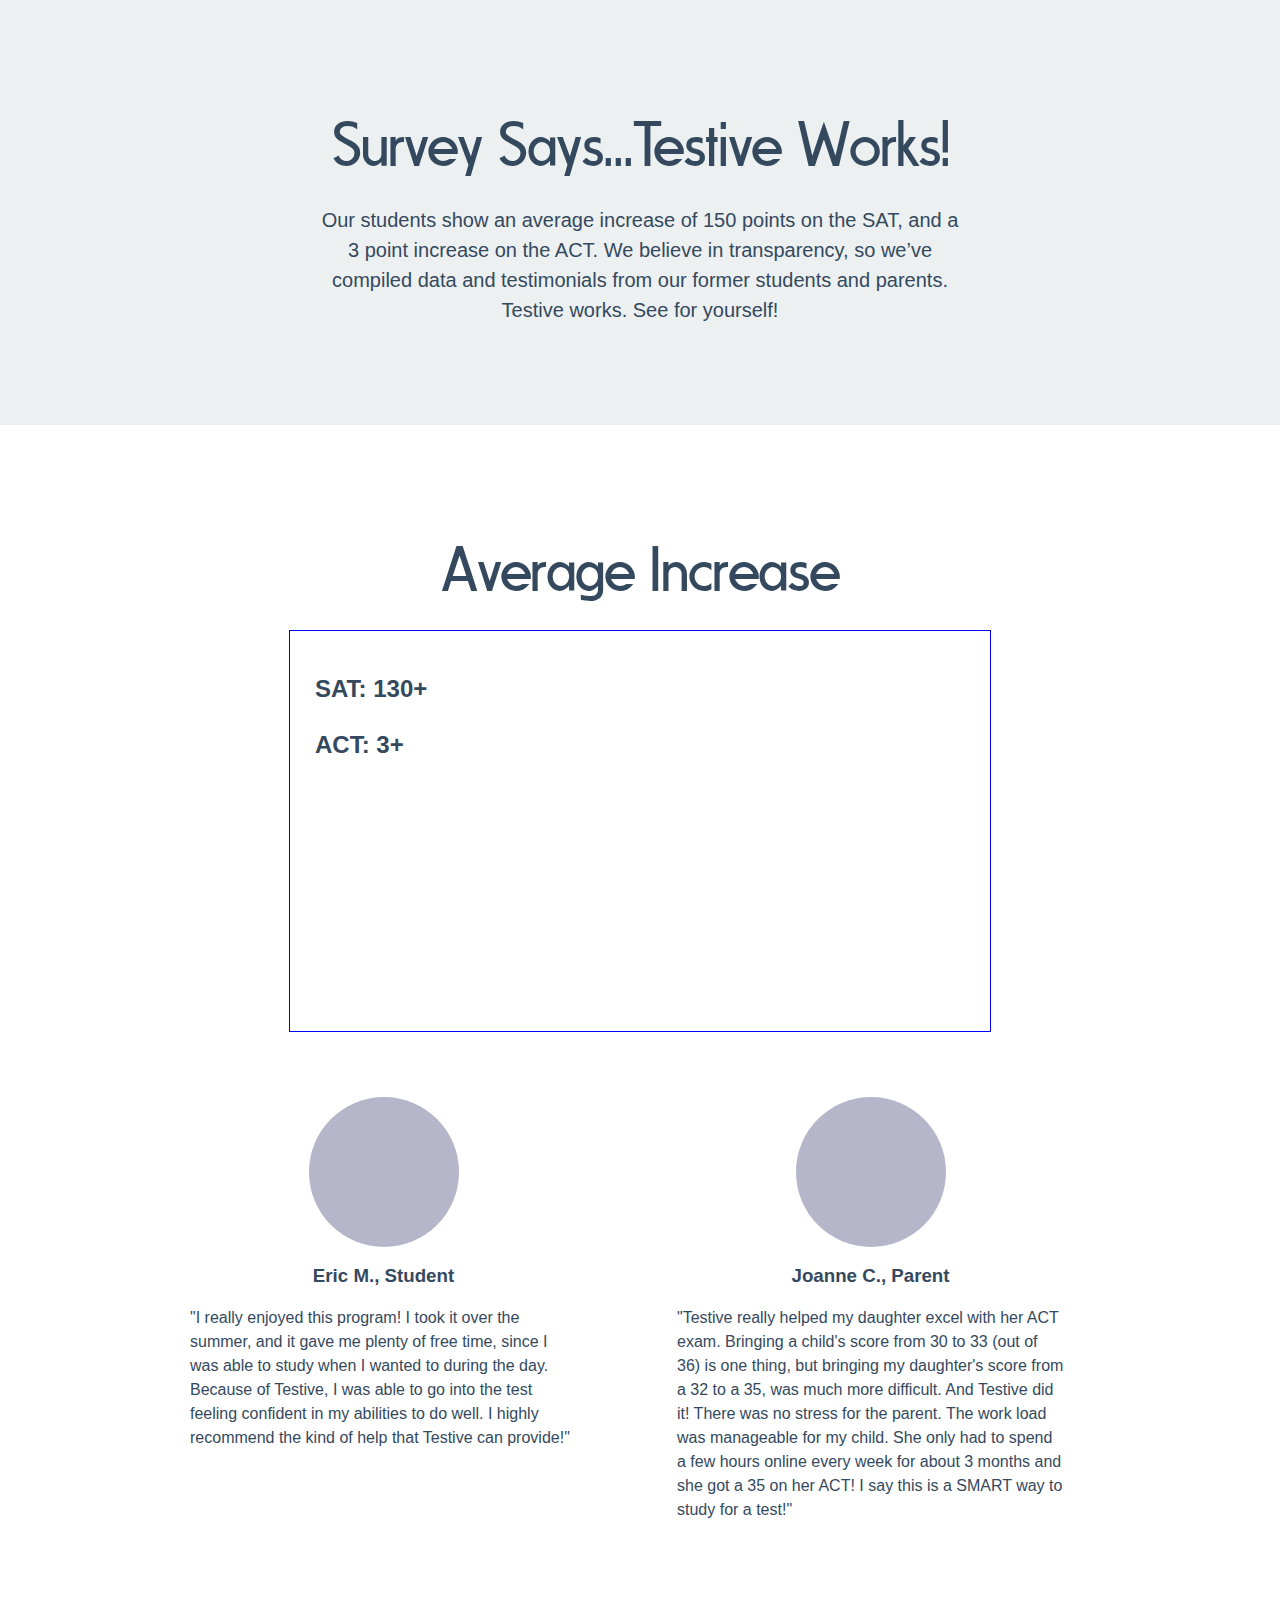
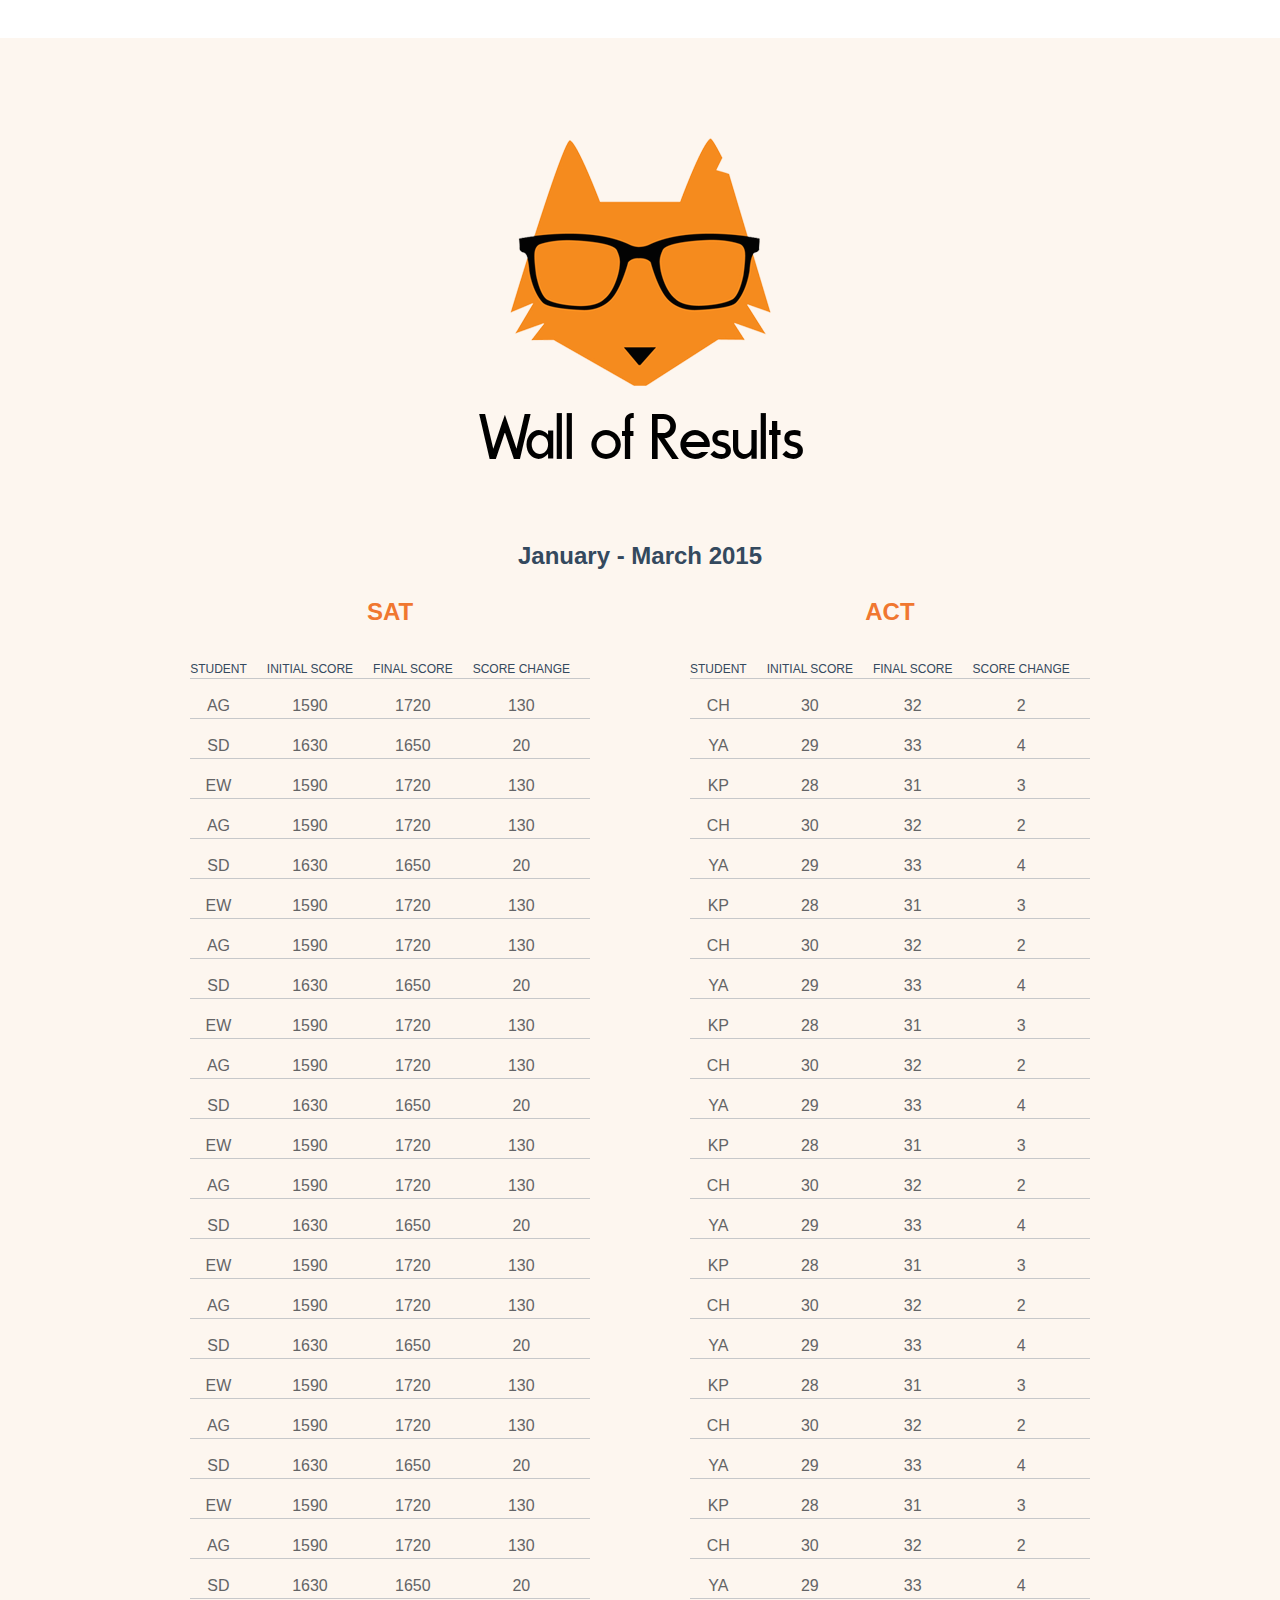
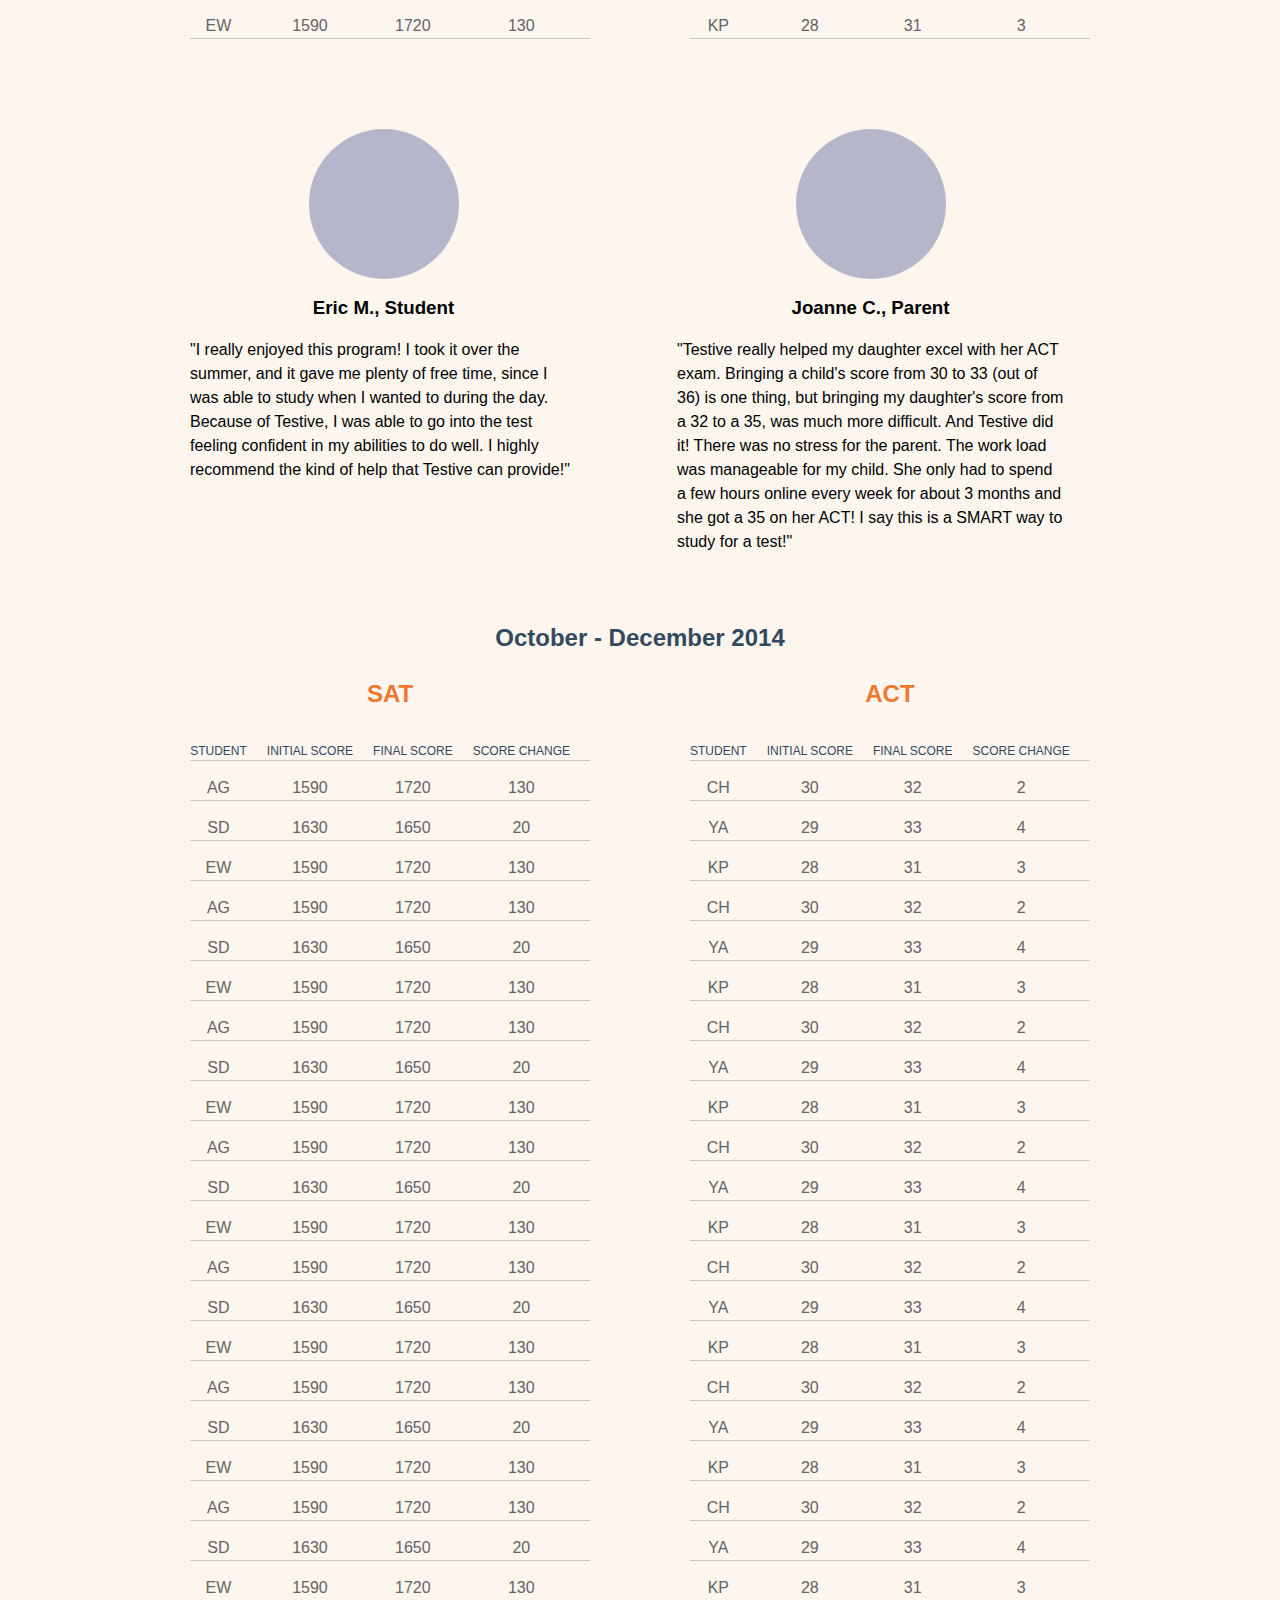
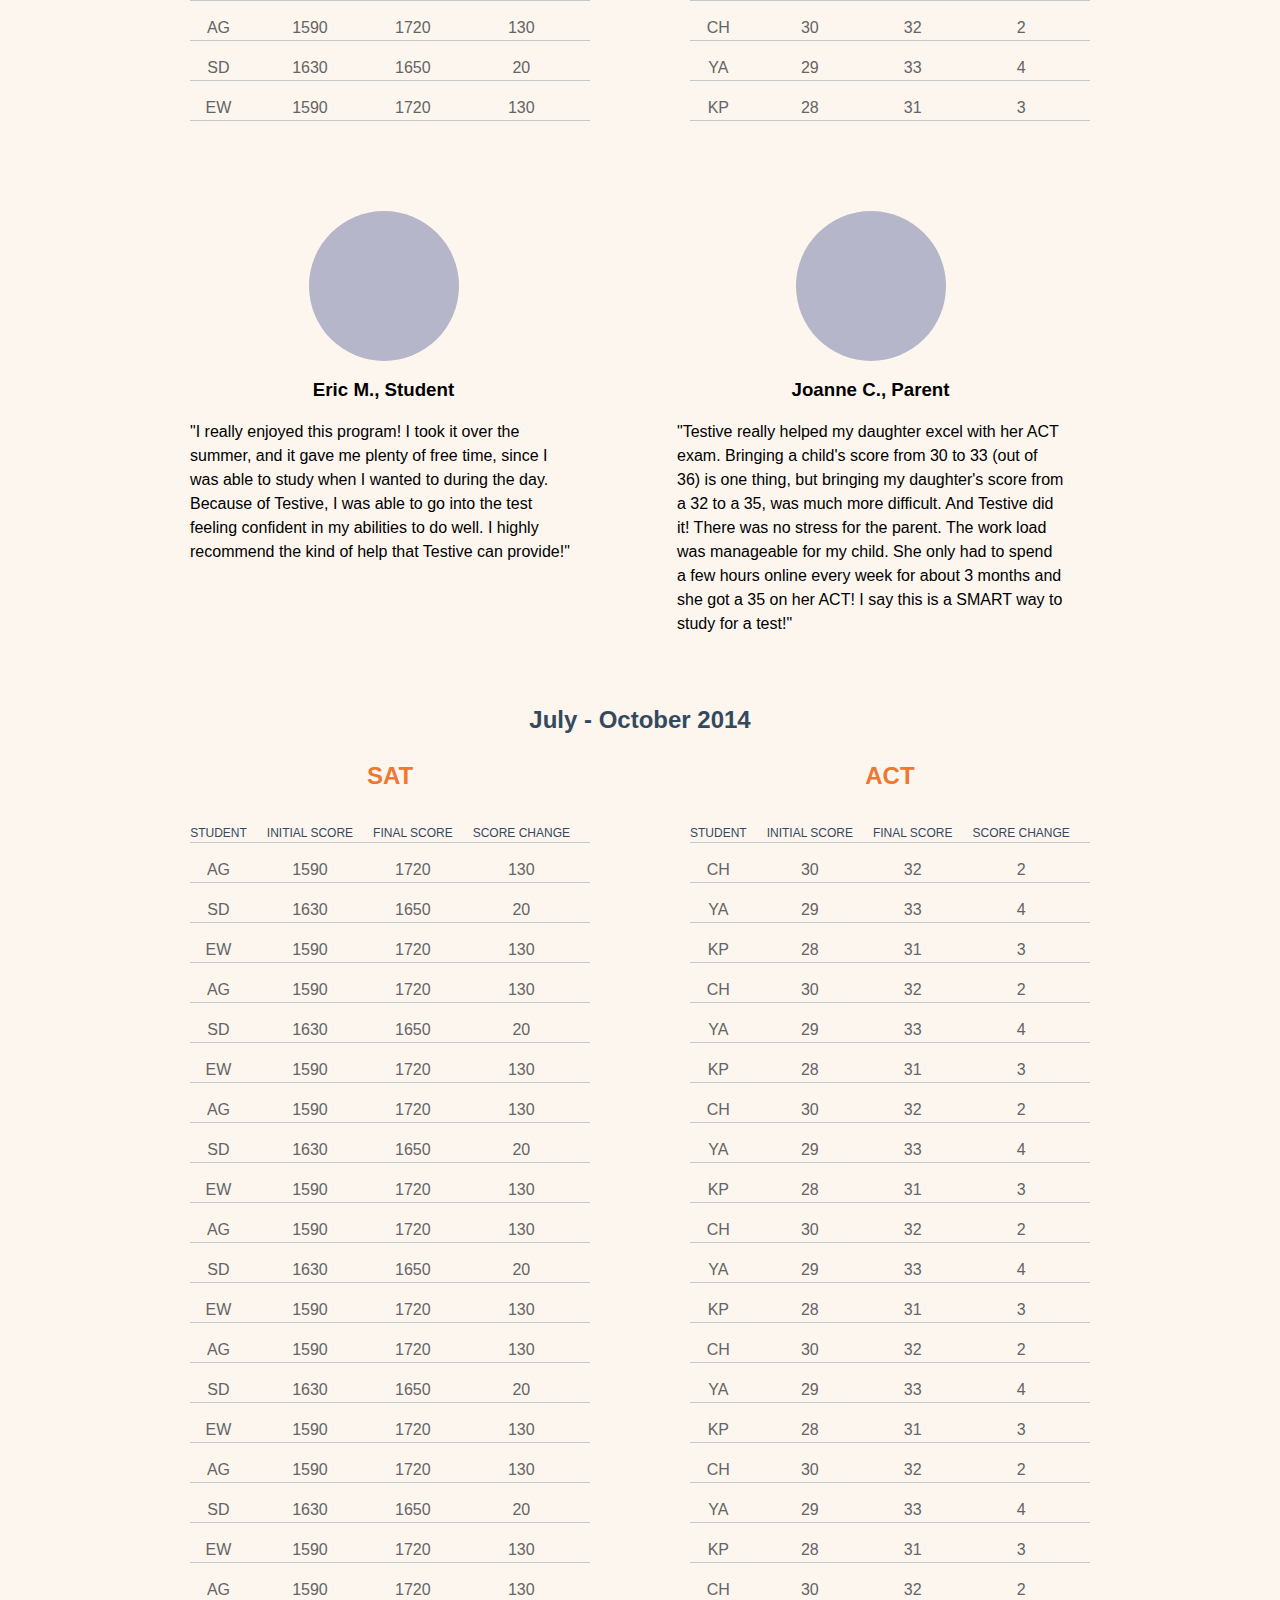
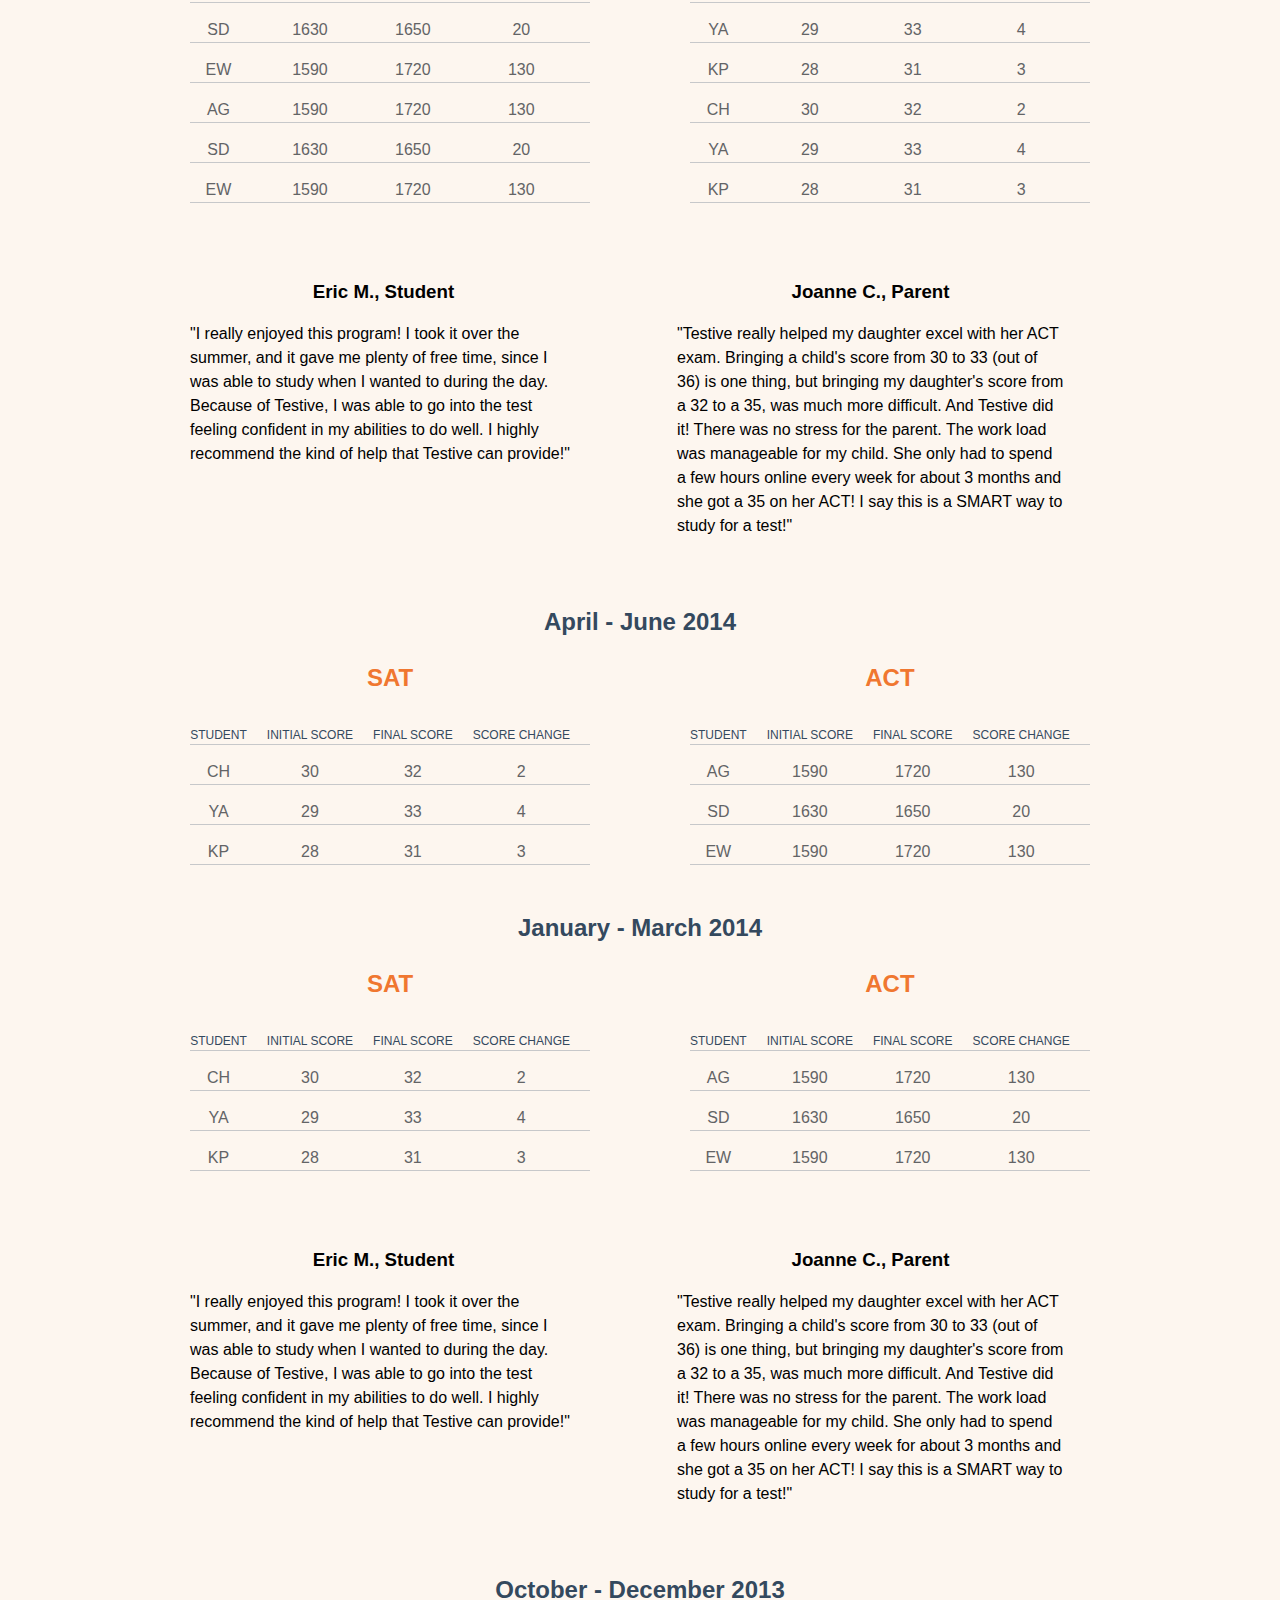
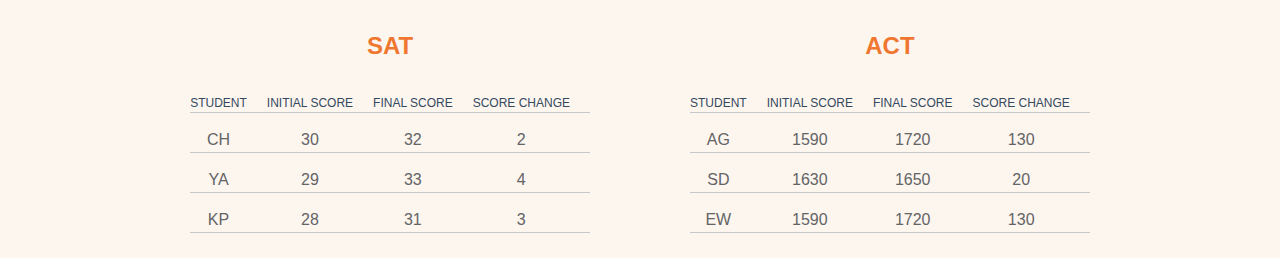
==== index.html @ 34b80b77 "Added styles to results and tables" ====
<!DOCTYPE html>

<html>

    <head>
        <link href="css/normalize.css" rel="stylesheet" />
        <link href="css/fonts.css" rel="stylesheet" />
        <link href="css/styles.css" rel="stylesheet" />
    </head>

    <body>

        <div class="intro-section">
            <h1>Survey Says...Testive Works!</h1>
            <p class="mission-statement">
                Our students show an average increase of 150 points on the SAT, and a 3 point increase on the ACT. We believe in transparency, so we&rsquo;ve compiled data and testimonials from our former students and parents. Testive works. See for yourself!
            </p>
        </div>  

        <div class="average_increase-section">
            <h1>Average Increase</h1>
            <div class="graph">
                <h2 class="graph-text">SAT: 130+</h2>
                <h2 class="graph-text">ACT: 3+</h2>
            </div>    

            <div class="testimonials-section">
                <div class="testimonial">
                    <div class="circle"></div>
                    <h3>Eric M., Student</h3>
                    <p>
                        "I really enjoyed this program! I took it over the summer, and it gave me plenty of free time, since I was able to study when I wanted to during the day. Because of Testive, I was able to go into the test feeling confident in my abilities to do well. I highly recommend the kind of help that Testive can provide!"
                    </p>
                </div>
                <div class="testimonial">
                    <div class="circle"></div>
                    <h3>Joanne C., Parent</h3>
                    <p>
                        "Testive really helped my daughter excel with her ACT exam. Bringing a child's score from 30 to 33 (out of 36) is one thing, but bringing my daughter's score from a 32 to a 35, was much more difficult. And Testive did it! There was no stress for the parent. The work load was manageable for my child. She only had to spend a few hours online every week for about 3 months and she got a 35 on her ACT! I say this is a SMART way to study for a test!"
                    </p>
                </div>

            </div>
        </div>

        <div class="data-section">
            <img src="Testive-Logo.png"/>
            <h1>Wall of Results</h1>
            <h2 class="table_date_range">January - March 2015</h2>
            <div class="results">
                <div class="sat-results">
                    <h3 class="table_test_type">SAT</h3>
                    <table>
                        <tr class="table_categories">
                            <td>STUDENT</td>
                            <td>INITIAL SCORE</td>
                            <td>FINAL SCORE</td>
                            <td>SCORE CHANGE</td>
                        </tr><tr>
                            <td>AG</td>
                            <td>1590</td>
                            <td>1720</td>
                            <td>130</td>
                        </tr><tr>
                            <td>SD</td>
                            <td>1630</td>
                            <td>1650</td>
                            <td>20</td>
                        </tr><tr>
                            <td>EW</td>
                            <td>1590</td>
                            <td>1720</td>
                            <td>130</td>
                        </tr><tr>
                            <td>AG</td>
                            <td>1590</td>
                            <td>1720</td>
                            <td>130</td>
                        </tr><tr>
                            <td>SD</td>
                            <td>1630</td>
                            <td>1650</td>
                            <td>20</td>
                        </tr><tr>
                            <td>EW</td>
                            <td>1590</td>
                            <td>1720</td>
                            <td>130</td>
                        </tr><tr>
                            <td>AG</td>
                            <td>1590</td>
                            <td>1720</td>
                            <td>130</td>
                        </tr><tr>
                            <td>SD</td>
                            <td>1630</td>
                            <td>1650</td>
                            <td>20</td>
                        </tr><tr>
                            <td>EW</td>
                            <td>1590</td>
                            <td>1720</td>
                            <td>130</td>
                        </tr><tr>
                            <td>AG</td>
                            <td>1590</td>
                            <td>1720</td>
                            <td>130</td>
                        </tr><tr>
                            <td>SD</td>
                            <td>1630</td>
                            <td>1650</td>
                            <td>20</td>
                        </tr><tr>
                            <td>EW</td>
                            <td>1590</td>
                            <td>1720</td>
                            <td>130</td>
                        </tr><tr>
                            <td>AG</td>
                            <td>1590</td>
                            <td>1720</td>
                            <td>130</td>
                        </tr><tr>
                            <td>SD</td>
                            <td>1630</td>
                            <td>1650</td>
                            <td>20</td>
                        </tr><tr>
                            <td>EW</td>
                            <td>1590</td>
                            <td>1720</td>
                            <td>130</td>
                        </tr><tr>
                            <td>AG</td>
                            <td>1590</td>
                            <td>1720</td>
                            <td>130</td>
                        </tr><tr>
                            <td>SD</td>
                            <td>1630</td>
                            <td>1650</td>
                            <td>20</td>
                        </tr><tr>
                            <td>EW</td>
                            <td>1590</td>
                            <td>1720</td>
                            <td>130</td>
                        </tr><tr>
                            <td>AG</td>
                            <td>1590</td>
                            <td>1720</td>
                            <td>130</td>
                        </tr><tr>
                            <td>SD</td>
                            <td>1630</td>
                            <td>1650</td>
                            <td>20</td>
                        </tr><tr>
                            <td>EW</td>
                            <td>1590</td>
                            <td>1720</td>
                            <td>130</td>
                        </tr><tr>
                            <td>AG</td>
                            <td>1590</td>
                            <td>1720</td>
                            <td>130</td>
                        </tr><tr>
                            <td>SD</td>
                            <td>1630</td>
                            <td>1650</td>
                            <td>20</td>
                        </tr><tr>
                            <td>EW</td>
                            <td>1590</td>
                            <td>1720</td>
                            <td>130</td>
                        </tr>
                    </table>     
                </div>    
                <div class="act-results">
                    <h3 class="table_test_type">ACT</h3>
                        <table>
                        <tr class="table_categories">
                            <td>STUDENT</td>
                            <td>INITIAL SCORE</td>
                            <td>FINAL SCORE</td>
                            <td>SCORE CHANGE</td>
                        </tr><tr>
                            <td>CH</td>
                            <td>30</td>
                            <td>32</td>
                            <td>2</td>
                        </tr><tr>
                            <td>YA</td>
                            <td>29</td>
                            <td>33</td>
                            <td>4</td>
                        </tr><tr>
                            <td>KP</td>
                            <td>28</td>
                            <td>31</td>
                            <td>3</td>
                        </tr><tr>
                            <td>CH</td>
                            <td>30</td>
                            <td>32</td>
                            <td>2</td>
                        </tr><tr>
                            <td>YA</td>
                            <td>29</td>
                            <td>33</td>
                            <td>4</td>
                        </tr><tr>
                            <td>KP</td>
                            <td>28</td>
                            <td>31</td>
                            <td>3</td>
                        </tr><tr>
                            <td>CH</td>
                            <td>30</td>
                            <td>32</td>
                            <td>2</td>
                        </tr><tr>
                            <td>YA</td>
                            <td>29</td>
                            <td>33</td>
                            <td>4</td>
                        </tr><tr>
                            <td>KP</td>
                            <td>28</td>
                            <td>31</td>
                            <td>3</td>
                        </tr><tr>
                            <td>CH</td>
                            <td>30</td>
                            <td>32</td>
                            <td>2</td>
                        </tr><tr>
                            <td>YA</td>
                            <td>29</td>
                            <td>33</td>
                            <td>4</td>
                        </tr><tr>
                            <td>KP</td>
                            <td>28</td>
                            <td>31</td>
                            <td>3</td>
                        </tr><tr>
                            <td>CH</td>
                            <td>30</td>
                            <td>32</td>
                            <td>2</td>
                        </tr><tr>
                            <td>YA</td>
                            <td>29</td>
                            <td>33</td>
                            <td>4</td>
                        </tr><tr>
                            <td>KP</td>
                            <td>28</td>
                            <td>31</td>
                            <td>3</td>
                        </tr><tr>
                            <td>CH</td>
                            <td>30</td>
                            <td>32</td>
                            <td>2</td>
                        </tr><tr>
                            <td>YA</td>
                            <td>29</td>
                            <td>33</td>
                            <td>4</td>
                        </tr><tr>
                            <td>KP</td>
                            <td>28</td>
                            <td>31</td>
                            <td>3</td>
                        </tr><tr>
                            <td>CH</td>
                            <td>30</td>
                            <td>32</td>
                            <td>2</td>
                        </tr><tr>
                            <td>YA</td>
                            <td>29</td>
                            <td>33</td>
                            <td>4</td>
                        </tr><tr>
                            <td>KP</td>
                            <td>28</td>
                            <td>31</td>
                            <td>3</td>
                        </tr><tr>
                            <td>CH</td>
                            <td>30</td>
                            <td>32</td>
                            <td>2</td>
                        </tr><tr>
                            <td>YA</td>
                            <td>29</td>
                            <td>33</td>
                            <td>4</td>
                        </tr><tr>
                            <td>KP</td>
                            <td>28</td>
                            <td>31</td>
                            <td>3</td>
                        </tr>
                    </table>     
                </div>    
            </div>  
        
            <div class="testimonials-section">
                <div class="testimonial">
                    <div class="circle"></div>
                    <h3>Eric M., Student</h3>
                    <p>
                        "I really enjoyed this program! I took it over the summer, and it gave me plenty of free time, since I was able to study when I wanted to during the day. Because of Testive, I was able to go into the test feeling confident in my abilities to do well. I highly recommend the kind of help that Testive can provide!"
                    </p>
                </div>
                <div class="testimonial">
                    <div class="circle"></div>
                    <h3>Joanne C., Parent</h3>
                    <p>
                        "Testive really helped my daughter excel with her ACT exam. Bringing a child's score from 30 to 33 (out of 36) is one thing, but bringing my daughter's score from a 32 to a 35, was much more difficult. And Testive did it! There was no stress for the parent. The work load was manageable for my child. She only had to spend a few hours online every week for about 3 months and she got a 35 on her ACT! I say this is a SMART way to study for a test!"
                    </p>
                </div>
            </div>

            <h2 class="table_date_range">October - December 2014</h2>
            <div class="results">
                <div class="sat-results">
                    <h3 class="table_test_type">SAT</h3>
                    <table>
                        <tr class="table_categories">
                            <td>STUDENT</td>
                            <td>INITIAL SCORE</td>
                            <td>FINAL SCORE</td>
                            <td>SCORE CHANGE</td>
                        </tr><tr>
                            <td>AG</td>
                            <td>1590</td>
                            <td>1720</td>
                            <td>130</td>
                        </tr><tr>
                            <td>SD</td>
                            <td>1630</td>
                            <td>1650</td>
                            <td>20</td>
                        </tr><tr>
                            <td>EW</td>
                            <td>1590</td>
                            <td>1720</td>
                            <td>130</td>
                        </tr><tr>
                            <td>AG</td>
                            <td>1590</td>
                            <td>1720</td>
                            <td>130</td>
                        </tr><tr>
                            <td>SD</td>
                            <td>1630</td>
                            <td>1650</td>
                            <td>20</td>
                        </tr><tr>
                            <td>EW</td>
                            <td>1590</td>
                            <td>1720</td>
                            <td>130</td>
                        </tr><tr>
                            <td>AG</td>
                            <td>1590</td>
                            <td>1720</td>
                            <td>130</td>
                        </tr><tr>
                            <td>SD</td>
                            <td>1630</td>
                            <td>1650</td>
                            <td>20</td>
                        </tr><tr>
                            <td>EW</td>
                            <td>1590</td>
                            <td>1720</td>
                            <td>130</td>
                        </tr><tr>
                            <td>AG</td>
                            <td>1590</td>
                            <td>1720</td>
                            <td>130</td>
                        </tr><tr>
                            <td>SD</td>
                            <td>1630</td>
                            <td>1650</td>
                            <td>20</td>
                        </tr><tr>
                            <td>EW</td>
                            <td>1590</td>
                            <td>1720</td>
                            <td>130</td>
                        </tr><tr>
                            <td>AG</td>
                            <td>1590</td>
                            <td>1720</td>
                            <td>130</td>
                        </tr><tr>
                            <td>SD</td>
                            <td>1630</td>
                            <td>1650</td>
                            <td>20</td>
                        </tr><tr>
                            <td>EW</td>
                            <td>1590</td>
                            <td>1720</td>
                            <td>130</td>
                        </tr><tr>
                            <td>AG</td>
                            <td>1590</td>
                            <td>1720</td>
                            <td>130</td>
                        </tr><tr>
                            <td>SD</td>
                            <td>1630</td>
                            <td>1650</td>
                            <td>20</td>
                        </tr><tr>
                            <td>EW</td>
                            <td>1590</td>
                            <td>1720</td>
                            <td>130</td>
                        </tr><tr>
                            <td>AG</td>
                            <td>1590</td>
                            <td>1720</td>
                            <td>130</td>
                        </tr><tr>
                            <td>SD</td>
                            <td>1630</td>
                            <td>1650</td>
                            <td>20</td>
                        </tr><tr>
                            <td>EW</td>
                            <td>1590</td>
                            <td>1720</td>
                            <td>130</td>
                        </tr><tr>
                            <td>AG</td>
                            <td>1590</td>
                            <td>1720</td>
                            <td>130</td>
                        </tr><tr>
                            <td>SD</td>
                            <td>1630</td>
                            <td>1650</td>
                            <td>20</td>
                        </tr><tr>
                            <td>EW</td>
                            <td>1590</td>
                            <td>1720</td>
                            <td>130</td>
                        </tr>
                    </table>     
                </div>    
                <div class="act-results">
                    <h3 class="table_test_type">ACT</h3>
                    <table>
                        <tr class="table_categories">
                            <td>STUDENT</td>
                            <td>INITIAL SCORE</td>
                            <td>FINAL SCORE</td>
                            <td>SCORE CHANGE</td>
                        </tr><tr>
                            <td>CH</td>
                            <td>30</td>
                            <td>32</td>
                            <td>2</td>
                        </tr><tr>
                            <td>YA</td>
                            <td>29</td>
                            <td>33</td>
                            <td>4</td>
                        </tr><tr>
                            <td>KP</td>
                            <td>28</td>
                            <td>31</td>
                            <td>3</td>
                        </tr><tr>
                            <td>CH</td>
                            <td>30</td>
                            <td>32</td>
                            <td>2</td>
                        </tr><tr>
                            <td>YA</td>
                            <td>29</td>
                            <td>33</td>
                            <td>4</td>
                        </tr><tr>
                            <td>KP</td>
                            <td>28</td>
                            <td>31</td>
                            <td>3</td>
                        </tr><tr>
                            <td>CH</td>
                            <td>30</td>
                            <td>32</td>
                            <td>2</td>
                        </tr><tr>
                            <td>YA</td>
                            <td>29</td>
                            <td>33</td>
                            <td>4</td>
                        </tr><tr>
                            <td>KP</td>
                            <td>28</td>
                            <td>31</td>
                            <td>3</td>
                        </tr><tr>
                            <td>CH</td>
                            <td>30</td>
                            <td>32</td>
                            <td>2</td>
                        </tr><tr>
                            <td>YA</td>
                            <td>29</td>
                            <td>33</td>
                            <td>4</td>
                        </tr><tr>
                            <td>KP</td>
                            <td>28</td>
                            <td>31</td>
                            <td>3</td>
                        </tr><tr>
                            <td>CH</td>
                            <td>30</td>
                            <td>32</td>
                            <td>2</td>
                        </tr><tr>
                            <td>YA</td>
                            <td>29</td>
                            <td>33</td>
                            <td>4</td>
                        </tr><tr>
                            <td>KP</td>
                            <td>28</td>
                            <td>31</td>
                            <td>3</td>
                        </tr><tr>
                            <td>CH</td>
                            <td>30</td>
                            <td>32</td>
                            <td>2</td>
                        </tr><tr>
                            <td>YA</td>
                            <td>29</td>
                            <td>33</td>
                            <td>4</td>
                        </tr><tr>
                            <td>KP</td>
                            <td>28</td>
                            <td>31</td>
                            <td>3</td>
                        </tr><tr>
                            <td>CH</td>
                            <td>30</td>
                            <td>32</td>
                            <td>2</td>
                        </tr><tr>
                            <td>YA</td>
                            <td>29</td>
                            <td>33</td>
                            <td>4</td>
                        </tr><tr>
                            <td>KP</td>
                            <td>28</td>
                            <td>31</td>
                            <td>3</td>
                        </tr><tr>
                            <td>CH</td>
                            <td>30</td>
                            <td>32</td>
                            <td>2</td>
                        </tr><tr>
                            <td>YA</td>
                            <td>29</td>
                            <td>33</td>
                            <td>4</td>
                        </tr><tr>
                            <td>KP</td>
                            <td>28</td>
                            <td>31</td>
                            <td>3</td>
                        </tr>
                    </table>     
                </div>    
            </div>  

            <div class="testimonials-section">
                <div class="testimonial">
                    <div class="circle"></div>
                    <h3>Eric M., Student</h3>
                    <p>
                        "I really enjoyed this program! I took it over the summer, and it gave me plenty of free time, since I was able to study when I wanted to during the day. Because of Testive, I was able to go into the test feeling confident in my abilities to do well. I highly recommend the kind of help that Testive can provide!"
                    </p>
                </div>
                <div class="testimonial">
                    <div class="circle"></div>
                    <h3>Joanne C., Parent</h3>
                    <p>
                        "Testive really helped my daughter excel with her ACT exam. Bringing a child's score from 30 to 33 (out of 36) is one thing, but bringing my daughter's score from a 32 to a 35, was much more difficult. And Testive did it! There was no stress for the parent. The work load was manageable for my child. She only had to spend a few hours online every week for about 3 months and she got a 35 on her ACT! I say this is a SMART way to study for a test!"
                    </p>
                </div>
            </div>

            <h2 class="table_date_range">July - October 2014</h2>
                 <div class="results">
                <div class="sat-results">
                    <h3 class="table_test_type">SAT</h3>
                    <table>
                        <tr class="table_categories">
                            <td>STUDENT</td>
                            <td>INITIAL SCORE</td>
                            <td>FINAL SCORE</td>
                            <td>SCORE CHANGE</td>
                        </tr><tr>
                            <td>AG</td>
                            <td>1590</td>
                            <td>1720</td>
                            <td>130</td>
                        </tr><tr>
                            <td>SD</td>
                            <td>1630</td>
                            <td>1650</td>
                            <td>20</td>
                        </tr><tr>
                            <td>EW</td>
                            <td>1590</td>
                            <td>1720</td>
                            <td>130</td>
                        </tr><tr>
                            <td>AG</td>
                            <td>1590</td>
                            <td>1720</td>
                            <td>130</td>
                        </tr><tr>
                            <td>SD</td>
                            <td>1630</td>
                            <td>1650</td>
                            <td>20</td>
                        </tr><tr>
                            <td>EW</td>
                            <td>1590</td>
                            <td>1720</td>
                            <td>130</td>
                        </tr><tr>
                            <td>AG</td>
                            <td>1590</td>
                            <td>1720</td>
                            <td>130</td>
                        </tr><tr>
                            <td>SD</td>
                            <td>1630</td>
                            <td>1650</td>
                            <td>20</td>
                        </tr><tr>
                            <td>EW</td>
                            <td>1590</td>
                            <td>1720</td>
                            <td>130</td>
                        </tr><tr>
                            <td>AG</td>
                            <td>1590</td>
                            <td>1720</td>
                            <td>130</td>
                        </tr><tr>
                            <td>SD</td>
                            <td>1630</td>
                            <td>1650</td>
                            <td>20</td>
                        </tr><tr>
                            <td>EW</td>
                            <td>1590</td>
                            <td>1720</td>
                            <td>130</td>
                        </tr><tr>
                            <td>AG</td>
                            <td>1590</td>
                            <td>1720</td>
                            <td>130</td>
                        </tr><tr>
                            <td>SD</td>
                            <td>1630</td>
                            <td>1650</td>
                            <td>20</td>
                        </tr><tr>
                            <td>EW</td>
                            <td>1590</td>
                            <td>1720</td>
                            <td>130</td>
                        </tr><tr>
                            <td>AG</td>
                            <td>1590</td>
                            <td>1720</td>
                            <td>130</td>
                        </tr><tr>
                            <td>SD</td>
                            <td>1630</td>
                            <td>1650</td>
                            <td>20</td>
                        </tr><tr>
                            <td>EW</td>
                            <td>1590</td>
                            <td>1720</td>
                            <td>130</td>
                        </tr><tr>
                            <td>AG</td>
                            <td>1590</td>
                            <td>1720</td>
                            <td>130</td>
                        </tr><tr>
                            <td>SD</td>
                            <td>1630</td>
                            <td>1650</td>
                            <td>20</td>
                        </tr><tr>
                            <td>EW</td>
                            <td>1590</td>
                            <td>1720</td>
                            <td>130</td>
                        </tr><tr>
                            <td>AG</td>
                            <td>1590</td>
                            <td>1720</td>
                            <td>130</td>
                        </tr><tr>
                            <td>SD</td>
                            <td>1630</td>
                            <td>1650</td>
                            <td>20</td>
                        </tr><tr>
                            <td>EW</td>
                            <td>1590</td>
                            <td>1720</td>
                            <td>130</td>
                        </tr>
                    </table>     
                </div>    
                <div class="act-results">
                    <h3 class="table_test_type">ACT</h3>
                    <table>
                        <tr class="table_categories">
                            <td>STUDENT</td>
                            <td>INITIAL SCORE</td>
                            <td>FINAL SCORE</td>
                            <td>SCORE CHANGE</td>
                        </tr><tr>
                            <td>CH</td>
                            <td>30</td>
                            <td>32</td>
                            <td>2</td>
                        </tr><tr>
                            <td>YA</td>
                            <td>29</td>
                            <td>33</td>
                            <td>4</td>
                        </tr><tr>
                            <td>KP</td>
                            <td>28</td>
                            <td>31</td>
                            <td>3</td>
                        </tr><tr>
                            <td>CH</td>
                            <td>30</td>
                            <td>32</td>
                            <td>2</td>
                        </tr><tr>
                            <td>YA</td>
                            <td>29</td>
                            <td>33</td>
                            <td>4</td>
                        </tr><tr>
                            <td>KP</td>
                            <td>28</td>
                            <td>31</td>
                            <td>3</td>
                        </tr><tr>
                            <td>CH</td>
                            <td>30</td>
                            <td>32</td>
                            <td>2</td>
                        </tr><tr>
                            <td>YA</td>
                            <td>29</td>
                            <td>33</td>
                            <td>4</td>
                        </tr><tr>
                            <td>KP</td>
                            <td>28</td>
                            <td>31</td>
                            <td>3</td>
                        </tr><tr>
                            <td>CH</td>
                            <td>30</td>
                            <td>32</td>
                            <td>2</td>
                        </tr><tr>
                            <td>YA</td>
                            <td>29</td>
                            <td>33</td>
                            <td>4</td>
                        </tr><tr>
                            <td>KP</td>
                            <td>28</td>
                            <td>31</td>
                            <td>3</td>
                        </tr><tr>
                            <td>CH</td>
                            <td>30</td>
                            <td>32</td>
                            <td>2</td>
                        </tr><tr>
                            <td>YA</td>
                            <td>29</td>
                            <td>33</td>
                            <td>4</td>
                        </tr><tr>
                            <td>KP</td>
                            <td>28</td>
                            <td>31</td>
                            <td>3</td>
                        </tr><tr>
                            <td>CH</td>
                            <td>30</td>
                            <td>32</td>
                            <td>2</td>
                        </tr><tr>
                            <td>YA</td>
                            <td>29</td>
                            <td>33</td>
                            <td>4</td>
                        </tr><tr>
                            <td>KP</td>
                            <td>28</td>
                            <td>31</td>
                            <td>3</td>
                        </tr><tr>
                            <td>CH</td>
                            <td>30</td>
                            <td>32</td>
                            <td>2</td>
                        </tr><tr>
                            <td>YA</td>
                            <td>29</td>
                            <td>33</td>
                            <td>4</td>
                        </tr><tr>
                            <td>KP</td>
                            <td>28</td>
                            <td>31</td>
                            <td>3</td>
                        </tr><tr>
                            <td>CH</td>
                            <td>30</td>
                            <td>32</td>
                            <td>2</td>
                        </tr><tr>
                            <td>YA</td>
                            <td>29</td>
                            <td>33</td>
                            <td>4</td>
                        </tr><tr>
                            <td>KP</td>
                            <td>28</td>
                            <td>31</td>
                            <td>3</td>
                        </tr>
                    </table>     
                </div>    
            </div> 

        
            <div class="testimonials-section">
                <div class="testimonial">
                    <h3>Eric M., Student</h3>
                    <p>
                        "I really enjoyed this program! I took it over the summer, and it gave me plenty of free time, since I was able to study when I wanted to during the day. Because of Testive, I was able to go into the test feeling confident in my abilities to do well. I highly recommend the kind of help that Testive can provide!"
                    </p>
                </div>
                <div class="testimonial">
                    <h3>Joanne C., Parent</h3>
                    <p>
                        "Testive really helped my daughter excel with her ACT exam. Bringing a child's score from 30 to 33 (out of 36) is one thing, but bringing my daughter's score from a 32 to a 35, was much more difficult. And Testive did it! There was no stress for the parent. The work load was manageable for my child. She only had to spend a few hours online every week for about 3 months and she got a 35 on her ACT! I say this is a SMART way to study for a test!"
                    </p>
                </div>
            </div>

            <h2 class="table_date_range">April - June 2014</h2>
            <div class="results">
                <div class="sat-results">
                    <h3 class="table_test_type">SAT</h3>
                    <table>
                        <tr class="table_categories">
                            <td>STUDENT</td>
                            <td>INITIAL SCORE</td>
                            <td>FINAL SCORE</td>
                            <td>SCORE CHANGE</td>
                        </tr><tr>
                            <td>CH</td>
                            <td>30</td>
                            <td>32</td>
                            <td>2</td>
                        </tr><tr>
                            <td>YA</td>
                            <td>29</td>
                            <td>33</td>
                            <td>4</td>
                        </tr><tr>
                            <td>KP</td>
                            <td>28</td>
                            <td>31</td>
                            <td>3</td>
                        </tr>
                    </table>    
                </div>    
                <div class="act-results">
                    <h3 class="table_test_type">ACT</h3>
                    <table>
                        <tr class="table_categories">
                            <td>STUDENT</td>
                            <td>INITIAL SCORE</td>
                            <td>FINAL SCORE</td>
                            <td>SCORE CHANGE</td>
                        </tr><tr>
                            <td>AG</td>
                            <td>1590</td>
                            <td>1720</td>
                            <td>130</td>
                        </tr><tr>
                            <td>SD</td>
                            <td>1630</td>
                            <td>1650</td>
                            <td>20</td>
                        </tr><tr>
                            <td>EW</td>
                            <td>1590</td>
                            <td>1720</td>
                            <td>130</td>
                        </tr>
                    </table> 
                </div>    
            </div>  

            <h2 class="table_date_range">January - March 2014</h2>
            <div class="results">
                <div class="sat-results">
                    <h3 class="table_test_type">SAT</h3>
                    <table>
                        <tr class="table_categories">
                            <td>STUDENT</td>
                            <td>INITIAL SCORE</td>
                            <td>FINAL SCORE</td>
                            <td>SCORE CHANGE</td>
                        </tr><tr>
                            <td>CH</td>
                            <td>30</td>
                            <td>32</td>
                            <td>2</td>
                        </tr><tr>
                            <td>YA</td>
                            <td>29</td>
                            <td>33</td>
                            <td>4</td>
                        </tr><tr>
                            <td>KP</td>
                            <td>28</td>
                            <td>31</td>
                            <td>3</td>
                        </tr>
                    </table>    
                </div>    
                <div class="act-results">
                    <h3 class="table_test_type">ACT</h3>
                    <table>
                        <tr class="table_categories">
                            <td>STUDENT</td>
                            <td>INITIAL SCORE</td>
                            <td>FINAL SCORE</td>
                            <td>SCORE CHANGE</td>
                        </tr><tr>
                            <td>AG</td>
                            <td>1590</td>
                            <td>1720</td>
                            <td>130</td>
                        </tr><tr>
                            <td>SD</td>
                            <td>1630</td>
                            <td>1650</td>
                            <td>20</td>
                        </tr><tr>
                            <td>EW</td>
                            <td>1590</td>
                            <td>1720</td>
                            <td>130</td>
                        </tr>
                    </table> 
                </div> 
            </div>  

            <div class="testimonials-section">
                <div class="testimonial">
                    <h3>Eric M., Student</h3>
                    <p>
                        "I really enjoyed this program! I took it over the summer, and it gave me plenty of free time, since I was able to study when I wanted to during the day. Because of Testive, I was able to go into the test feeling confident in my abilities to do well. I highly recommend the kind of help that Testive can provide!"
                    </p>
                </div>
                <div class="testimonial">
                    <h3>Joanne C., Parent</h3>
                    <p>
                        "Testive really helped my daughter excel with her ACT exam. Bringing a child's score from 30 to 33 (out of 36) is one thing, but bringing my daughter's score from a 32 to a 35, was much more difficult. And Testive did it! There was no stress for the parent. The work load was manageable for my child. She only had to spend a few hours online every week for about 3 months and she got a 35 on her ACT! I say this is a SMART way to study for a test!"
                    </p>
                </div>
            </div>

            <h2 class="table_date_range">October - December 2013</h2>
            <div class="results">
                <div class="sat-results">
                    <h3 class="table_test_type">SAT</h3>
                    <table>
                        <tr class="table_categories">
                            <td>STUDENT</td>
                            <td>INITIAL SCORE</td>
                            <td>FINAL SCORE</td>
                            <td>SCORE CHANGE</td>
                        </tr><tr>
                            <td>CH</td>
                            <td>30</td>
                            <td>32</td>
                            <td>2</td>
                        </tr><tr>
                            <td>YA</td>
                            <td>29</td>
                            <td>33</td>
                            <td>4</td>
                        </tr><tr>
                            <td>KP</td>
                            <td>28</td>
                            <td>31</td>
                            <td>3</td>
                        </tr>
                    </table>    
                </div>    
                <div class="act-results">
                    <h3 class="table_test_type">ACT</h3>
                    <table>
                        <tr class="table_categories">
                            <td>STUDENT</td>
                            <td>INITIAL SCORE</td>
                            <td>FINAL SCORE</td>
                            <td>SCORE CHANGE</td>
                        </tr><tr>
                            <td>AG</td>
                            <td>1590</td>
                            <td>1720</td>
                            <td>130</td>
                        </tr><tr>
                            <td>SD</td>
                            <td>1630</td>
                            <td>1650</td>
                            <td>20</td>
                        </tr><tr>
                            <td>EW</td>
                            <td>1590</td>
                            <td>1720</td>
                            <td>130</td>
                        </tr>
                    </table> 
                </div>    
            </div>  


        </div>    

    </body>

</html>
---- css/fonts.css ----
/* Generated by Font Squirrel (http://www.fontsquirrel.com) on June 5, 2015 */



@font-face {
    font-family: 'fundamental__brigade_scvhlaRg';
    src: url('../fonts/fundamental_brigade_schlank-webfont.eot');
    src: url('../fonts/fundamental_brigade_schlank-webfont.eot?#iefix') format('embedded-opentype'),
         url('../fonts/fundamental_brigade_schlank-webfont.woff2') format('woff2'),
         url('../fonts/fundamental_brigade_schlank-webfont.woff') format('woff'),
         url('../fonts/fundamental_brigade_schlank-webfont.ttf') format('truetype'),
         url('../fonts/fundamental_brigade_schlank-webfont.svg#fundamental__brigade_scvhlaRg') format('svg');
    font-weight: normal;
    font-style: normal;

}




@font-face {
    font-family: 'fundamental__brigade_schwerRg';
    src: url('../fonts/fundamental_brigade_schwer-webfont.eot');
    src: url('../fonts/fundamental_brigade_schwer-webfont.eot?#iefix') format('embedded-opentype'),
         url('../fonts/fundamental_brigade_schwer-webfont.woff2') format('woff2'),
         url('../fonts/fundamental_brigade_schwer-webfont.woff') format('woff'),
         url('../fonts/fundamental_brigade_schwer-webfont.ttf') format('truetype'),
         url('f../fonts/undamental_brigade_schwer-webfont.svg#fundamental__brigade_schwerRg') format('svg');
    font-weight: normal;
    font-style: normal;

}




@font-face {
    font-family: 'fundamental__brigaderegular';
    src: url('../fonts/fundamental_brigade-webfont.eot');
    src: url('../fonts/fundamental_brigade-webfont.eot?#iefix') format('embedded-opentype'),
         url('../fonts/fundamental_brigade-webfont.woff2') format('woff2'),
         url('../fonts/fundamental_brigade-webfont.woff') format('woff'),
         url('../fonts/fundamental_brigade-webfont.ttf') format('truetype'),
         url('../fonts/fundamental_brigade-webfont.svg#fundamental__brigaderegular') format('svg');
    font-weight: normal;
    font-style: normal;

}
---- css/styles.css ----
html {
 	font-family:"Helvetica Neue", Helvetica, sans-serif;
 	line-height:1.5;
 	text-align:center;
 }

h1 {
	font-size:60px;
	padding-bottom:15px;
    font-family: 'fundamental__brigade_scvhlaRg';
}

h2 {
	text-align:center;
}

h2:first-of-type {
	margin-top:40px;
}

h3 {
	text-align:center;
}

.intro-section {
	background-color:#ecf0f1;
	color:#34495e;
	padding-top:100px;
	padding-bottom:100px;
}

.mission-statement {
	font-size:20px;
	max-width:640px;
	margin:0 auto;
}

.average_increase-section {
	color:#34495e;
	margin-bottom:100px;
	padding-top:100px;
}

.graph {
	border:1px solid blue;
	background-color:white;
	width:700px;
	height:400px;
	margin-left:auto;
	margin-right:auto;
	margin-bottom:25px;
	vertical-align:middle;
}

.graph-text {
	text-align:left;
	margin-left:25px;
}

.circle {
	border-radius:50%;
	width:150px;
	height:150px;
	background-color:rgb(182, 182, 202);
	margin:15px auto;
}

.data-section {
	padding-top:100px;
	background-color:rgb(253, 246, 239);
;
}

.testimonials-section {
	clear:both;
	display:table;
	margin:50px auto;
	max-width:900px;
}

.testimonial {
 	float:left;
 	text-align:left;
}

.testimonial:first-of-type {
	width:43%;
}

.testimonial:nth-of-type(2) {
	margin-left:100px;
	width:43%;
}

.results {
	clear:both;
	display:table;
	margin:0 auto;
}

table {
	color:#636466;
	margin-bottom:25px;
}

.table_date_range {
	color:#34495e;

}

.table_test_type {
	color:#f07730;
	font-size: 24px;
  	padding-bottom: 15px;
}

.table_categories {
	color:#34495e;
	font-size:12px;
}

td {
	padding-right: 20px;
  	padding-top: 15px;
  	border-bottom: 1px solid #c7c8ca;
}


.sat-results {
	float:left;
}

.act-results {
	float:left;
	margin-left:100px;
}
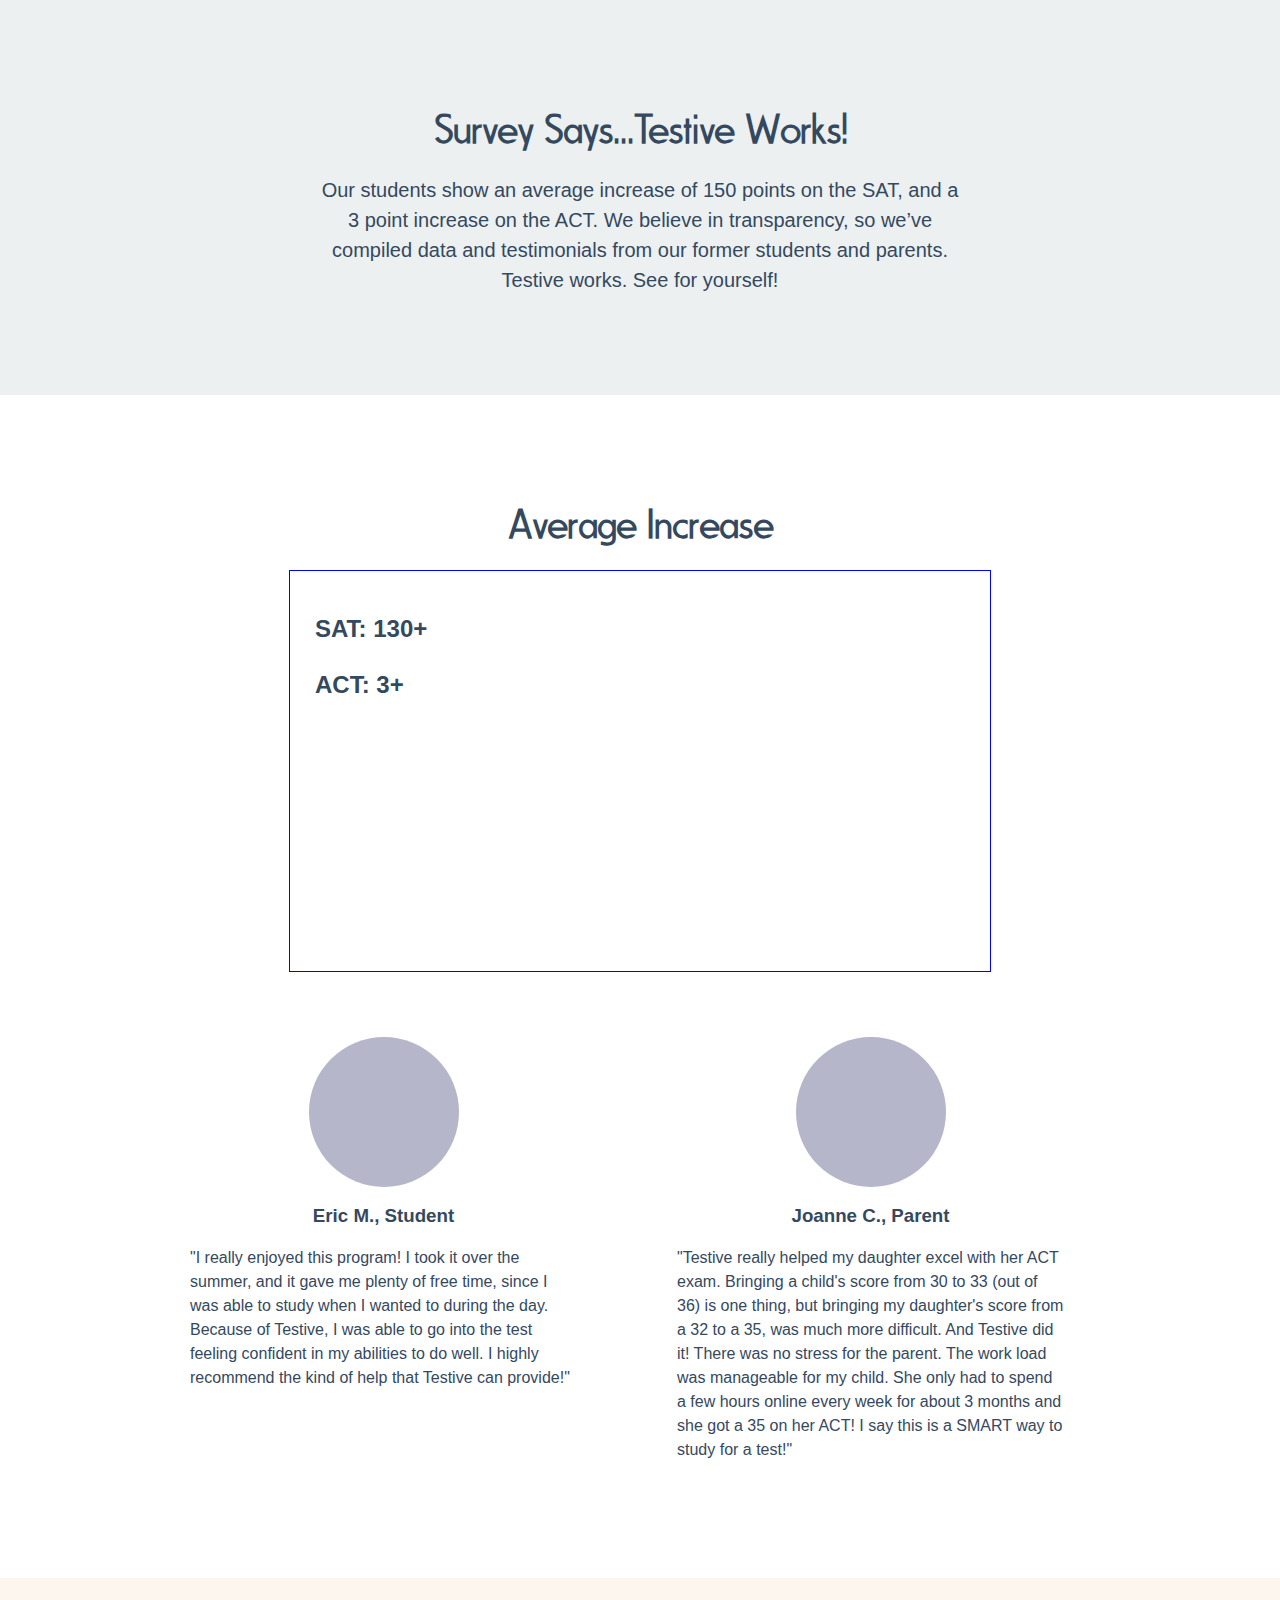
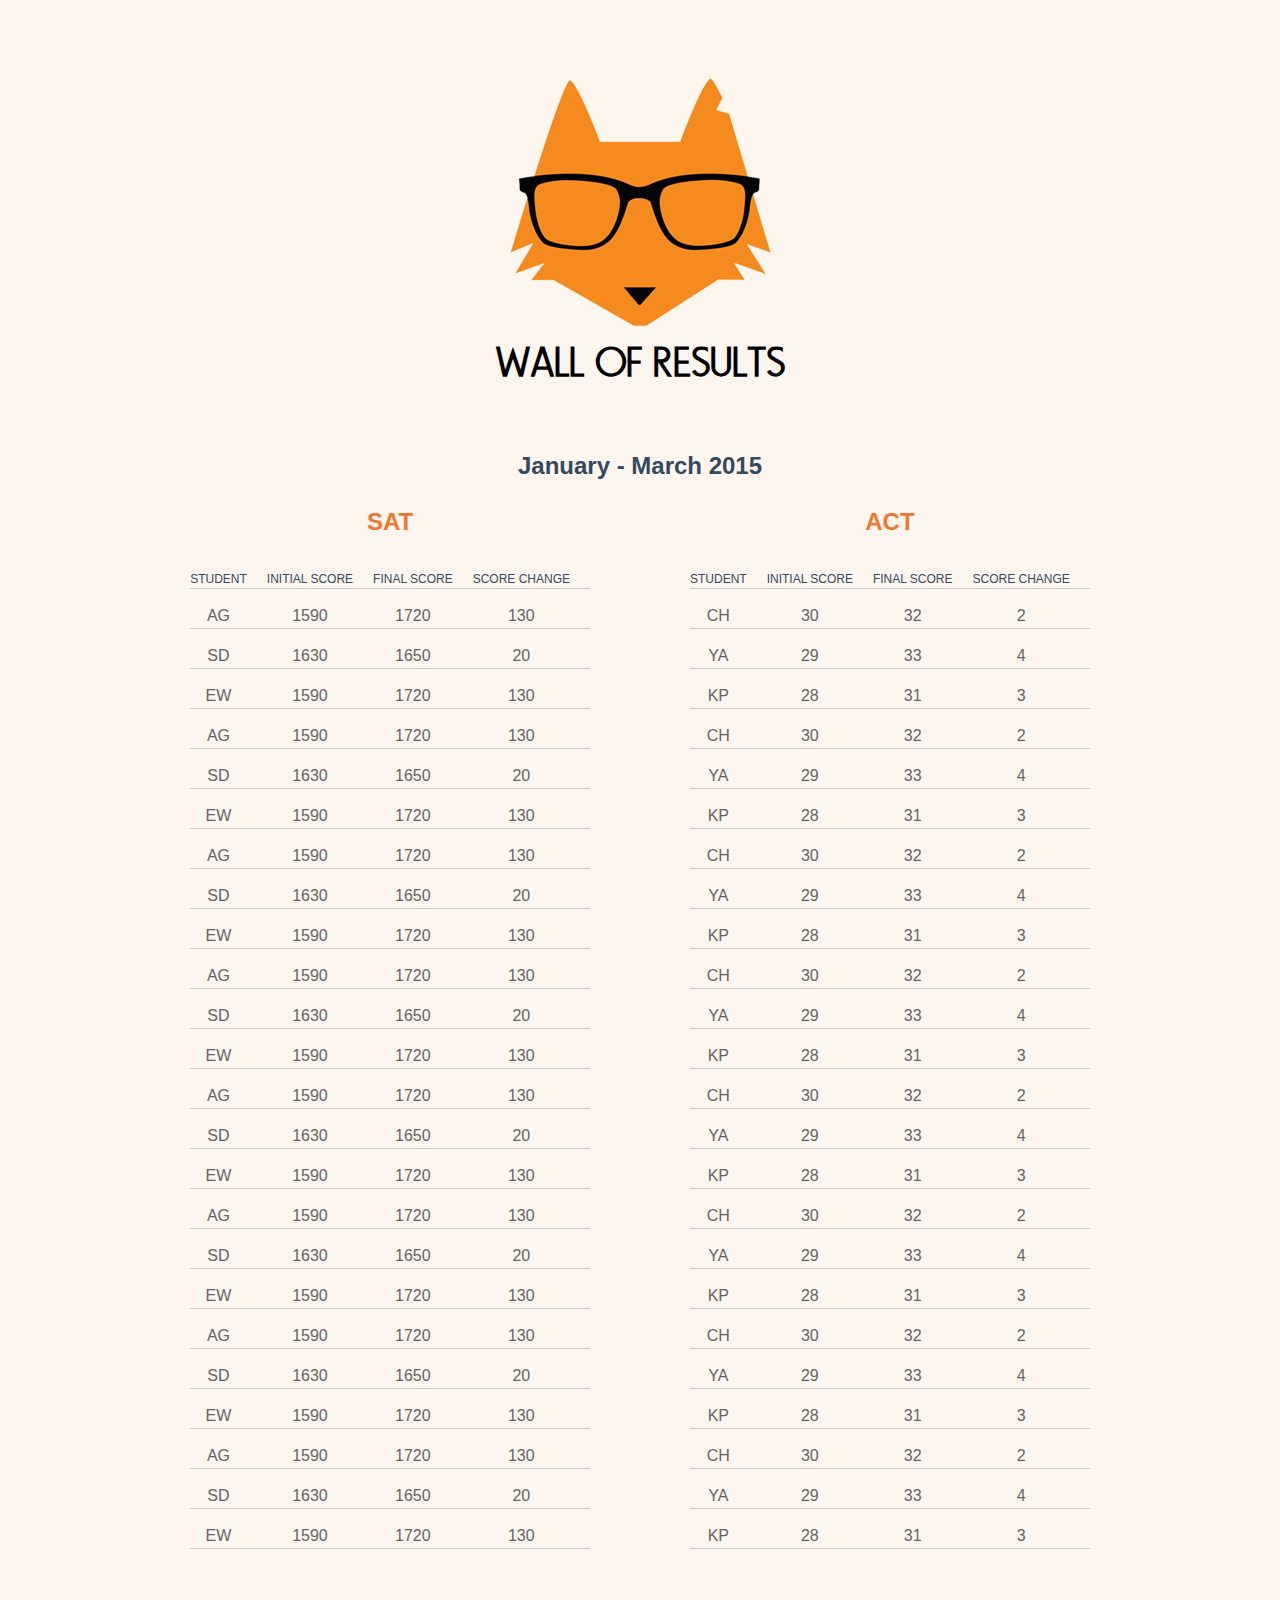
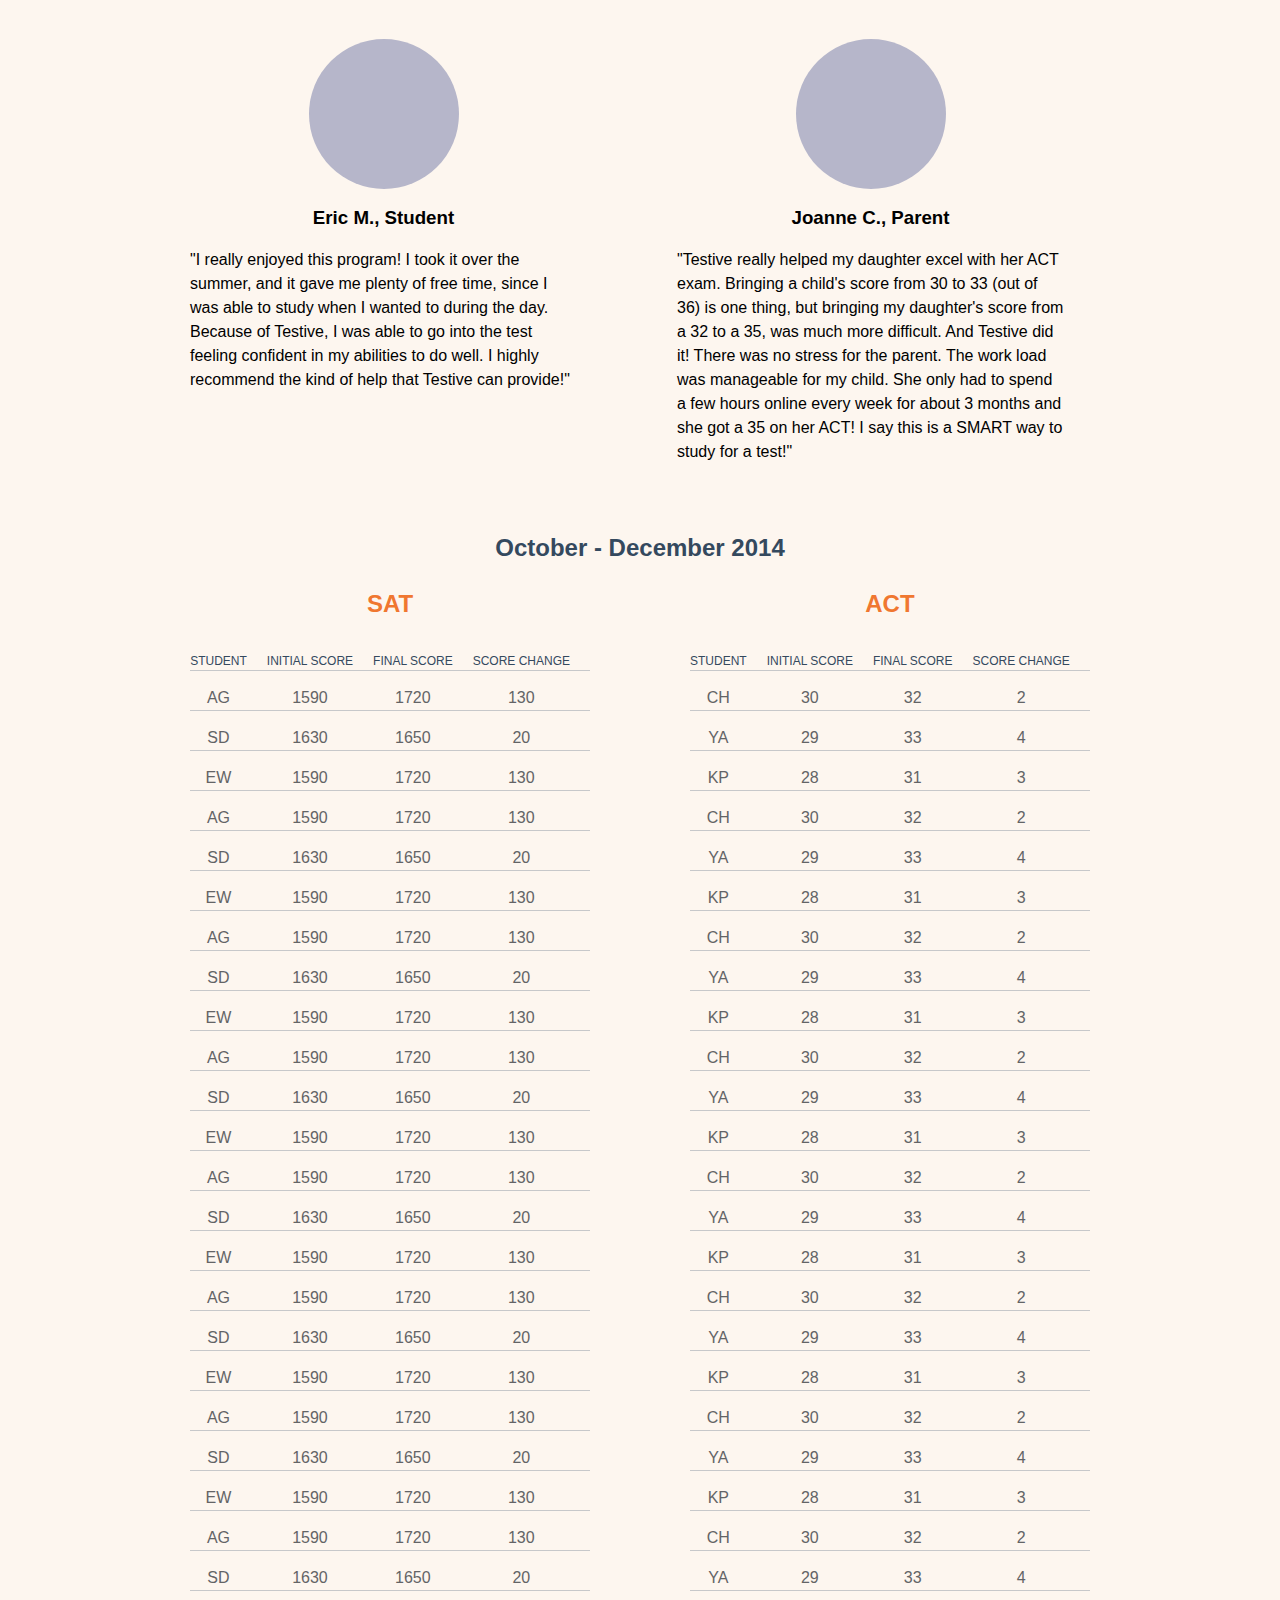
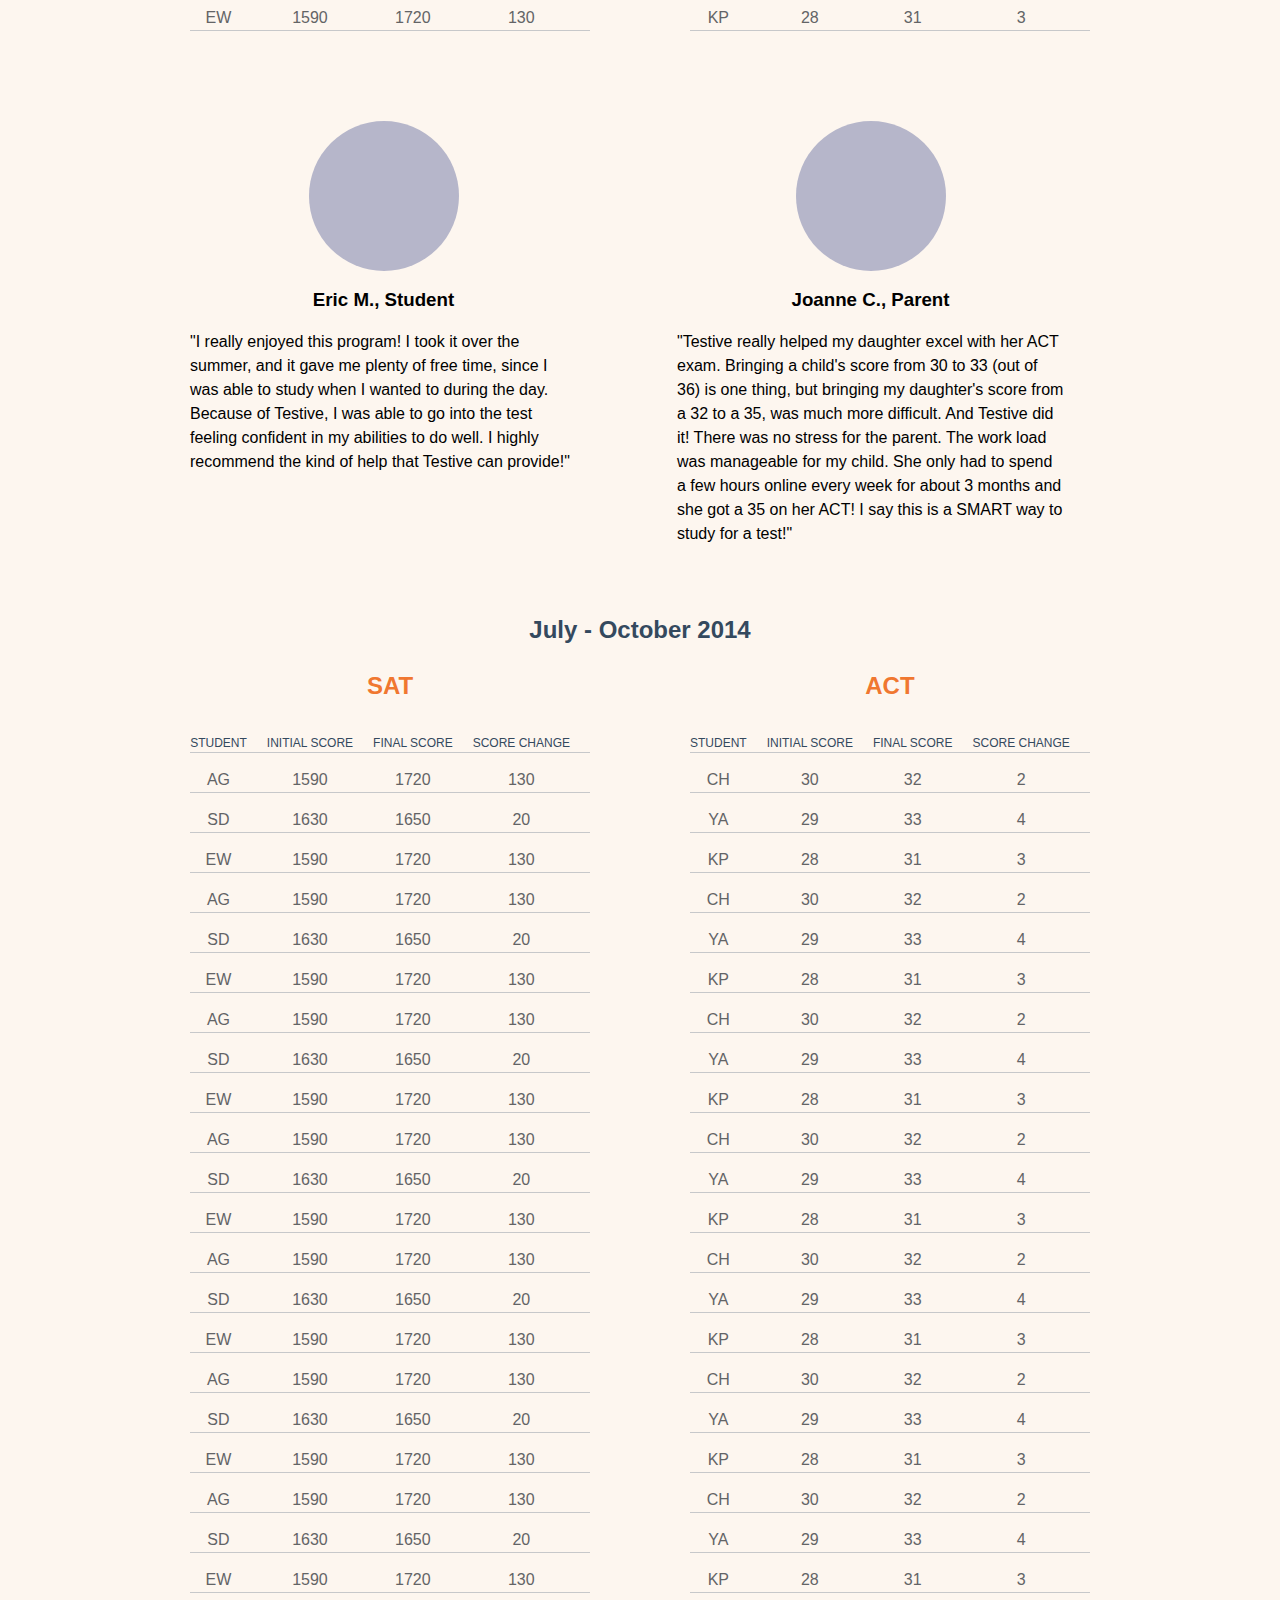
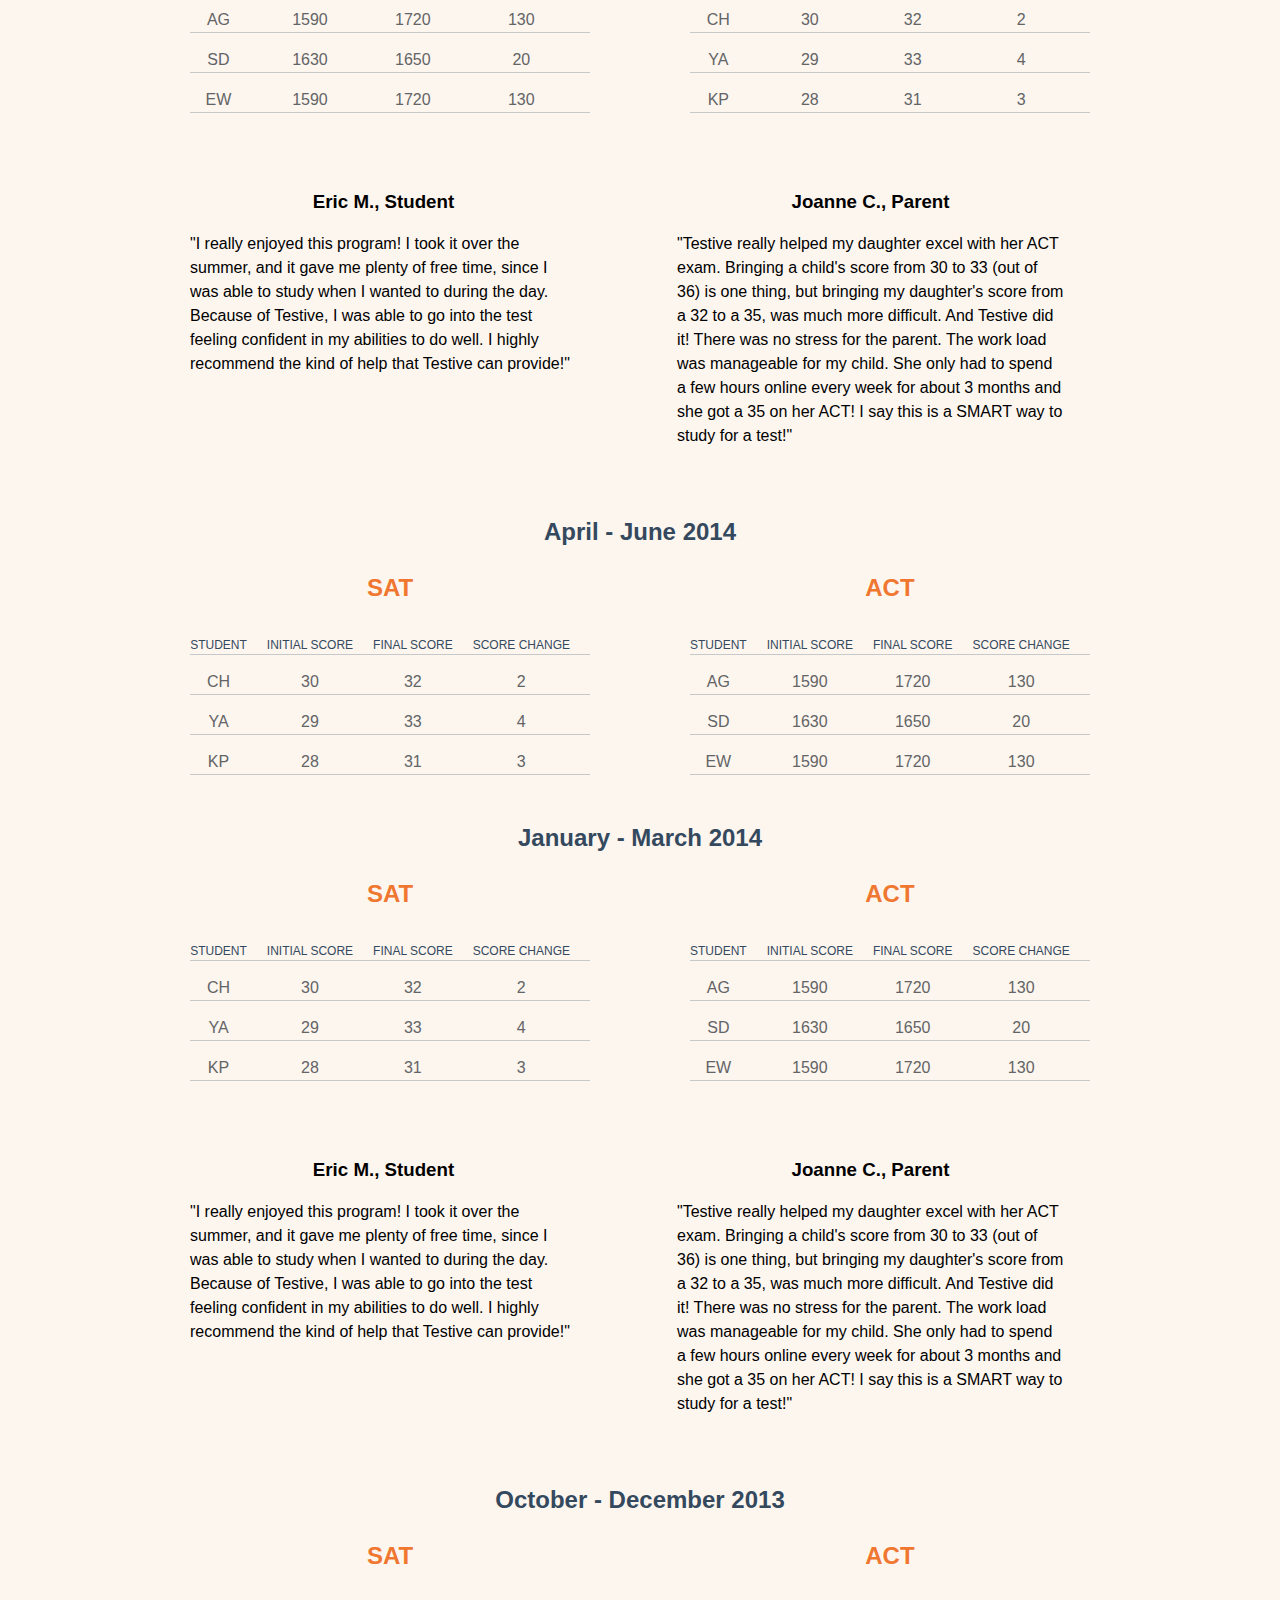
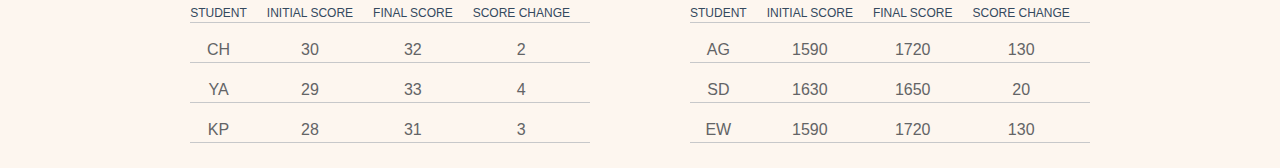
==== commit f6a1efac: "Changed case re: data-section heading" ====
--- a/index.html
+++ b/index.html
@@ -45,7 +45,7 @@
 
         <div class="data-section">
             <img src="Testive-Logo.png"/>
-            <h1>Wall of Results</h1>
+            <h1>WALL OF RESULTS</h1>
             <h2 class="table_date_range">January - March 2015</h2>
             <div class="results">
                 <div class="sat-results">
--- a/css/styles.css
+++ b/css/styles.css
@@ -5,7 +5,7 @@
  }
 
 h1 {
-	font-size:60px;
+	font-size:40px;
 	padding-bottom:15px;
     font-family: 'fundamental__brigade_scvhlaRg';
 }
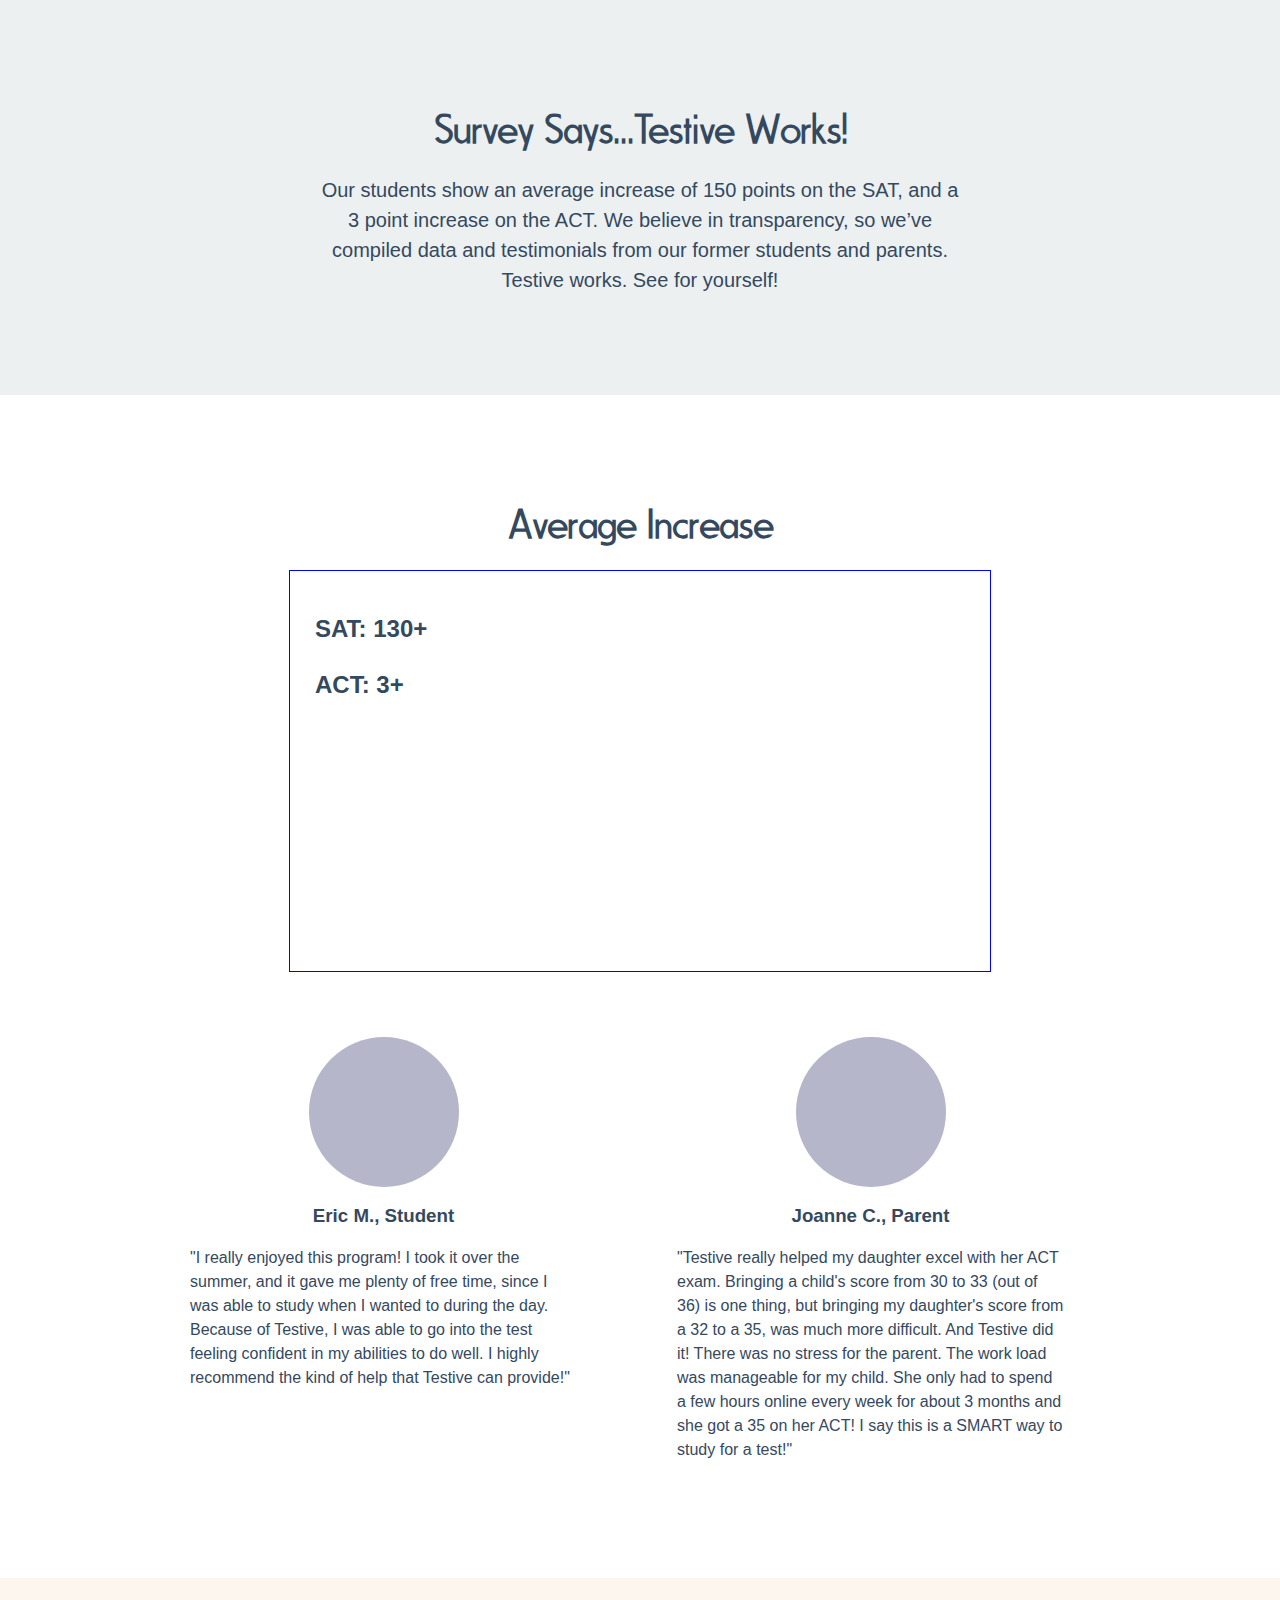
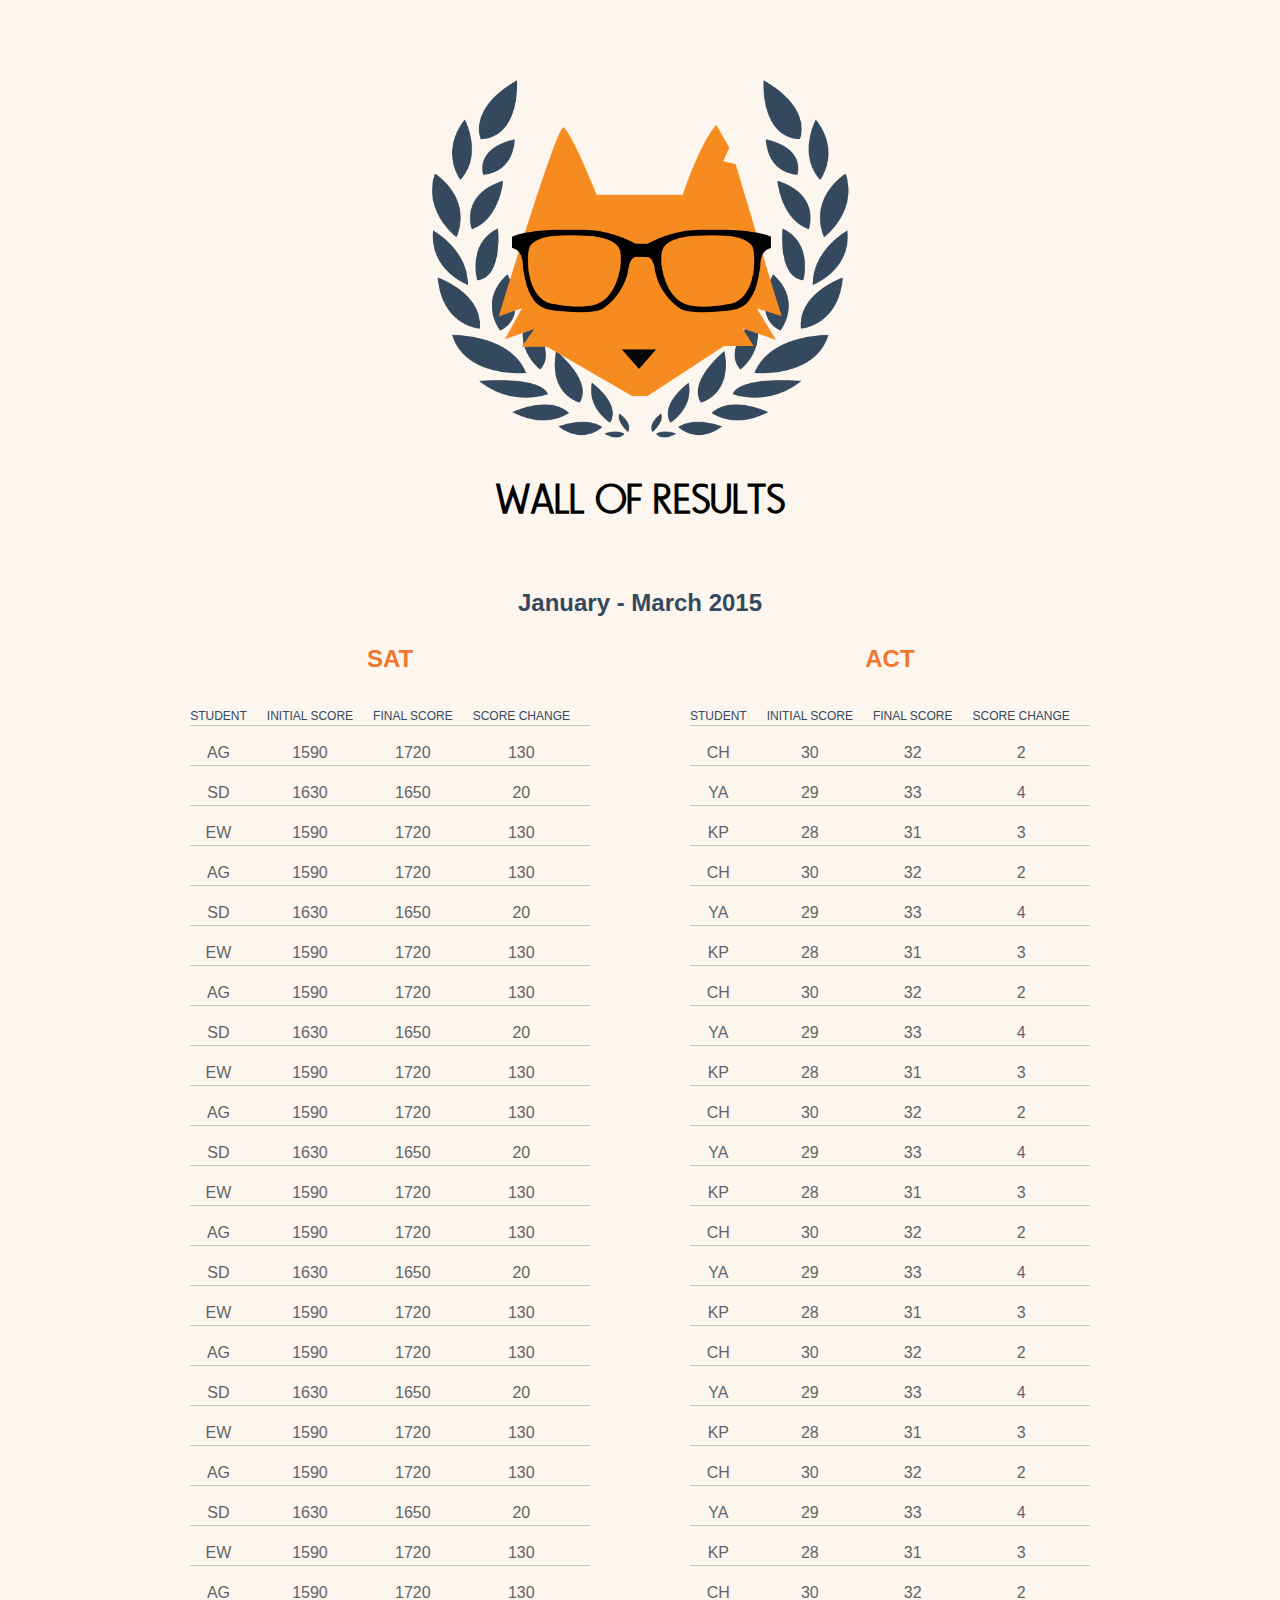
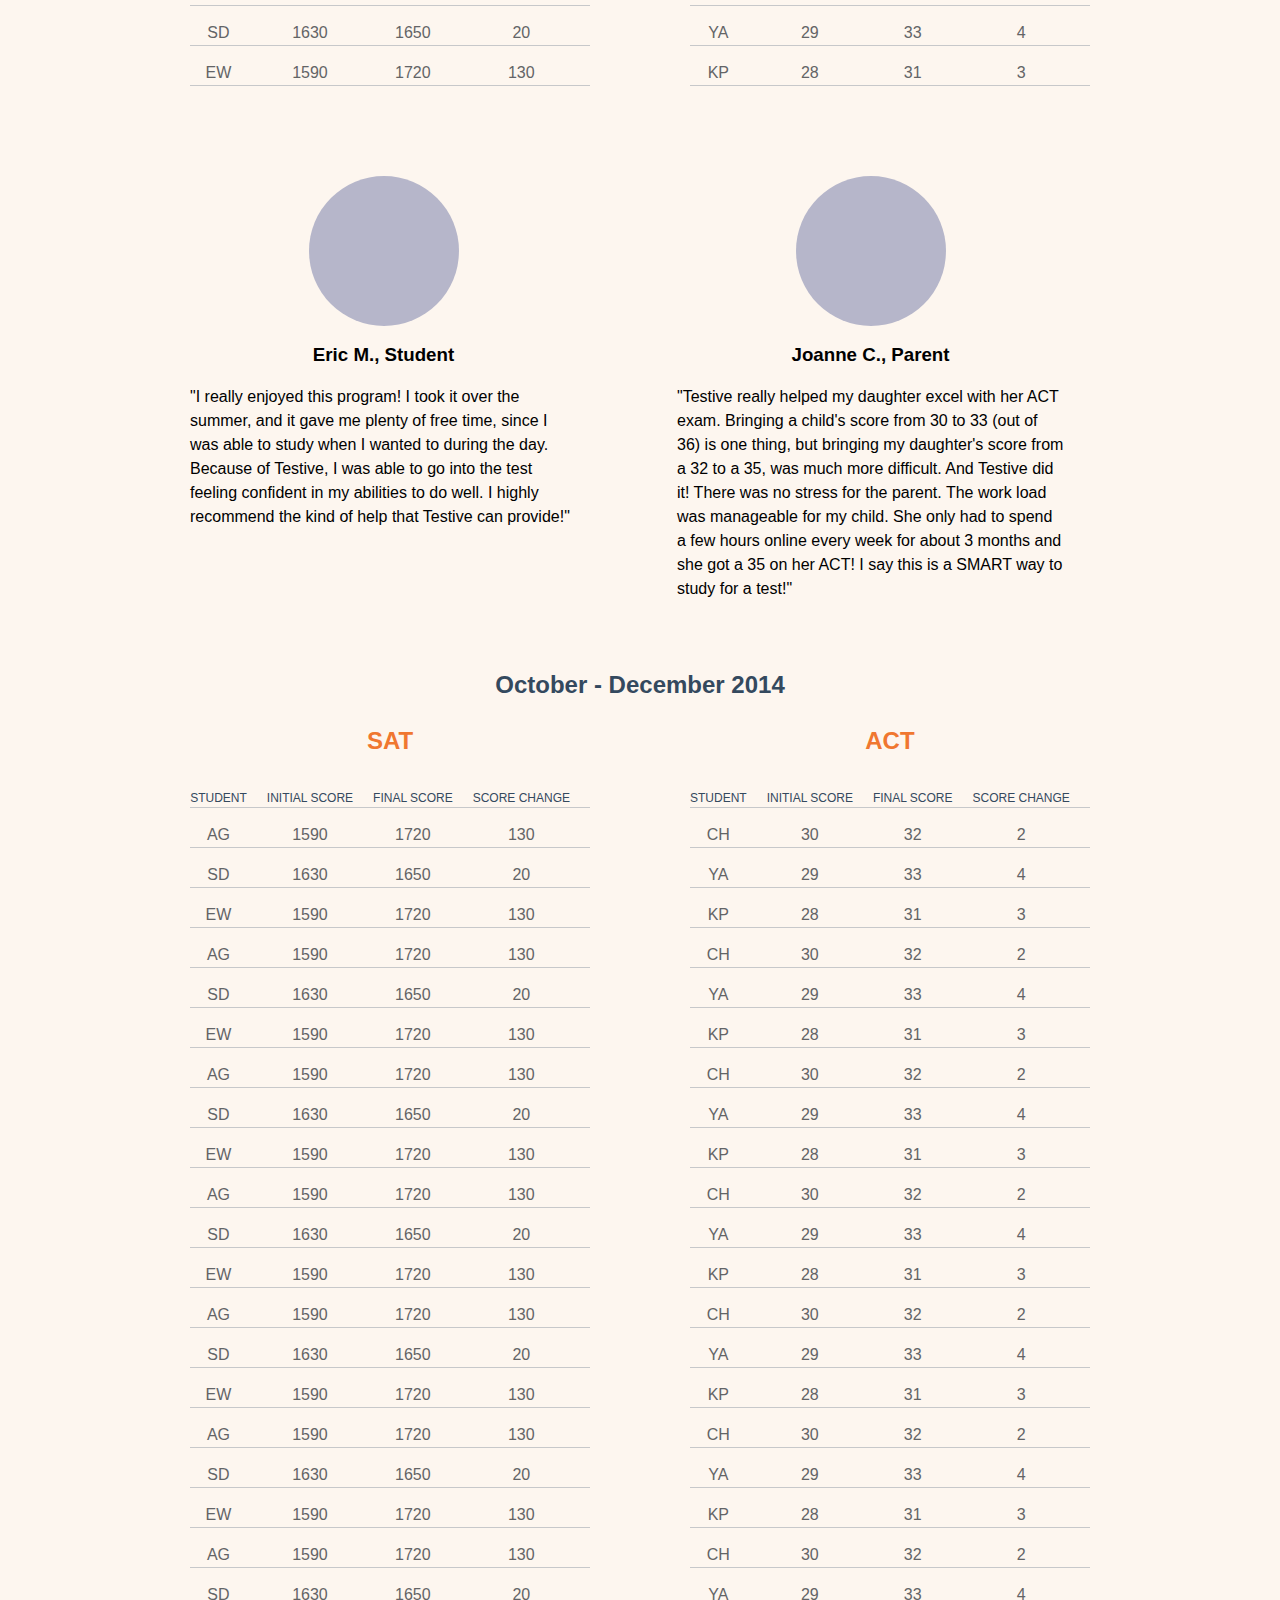
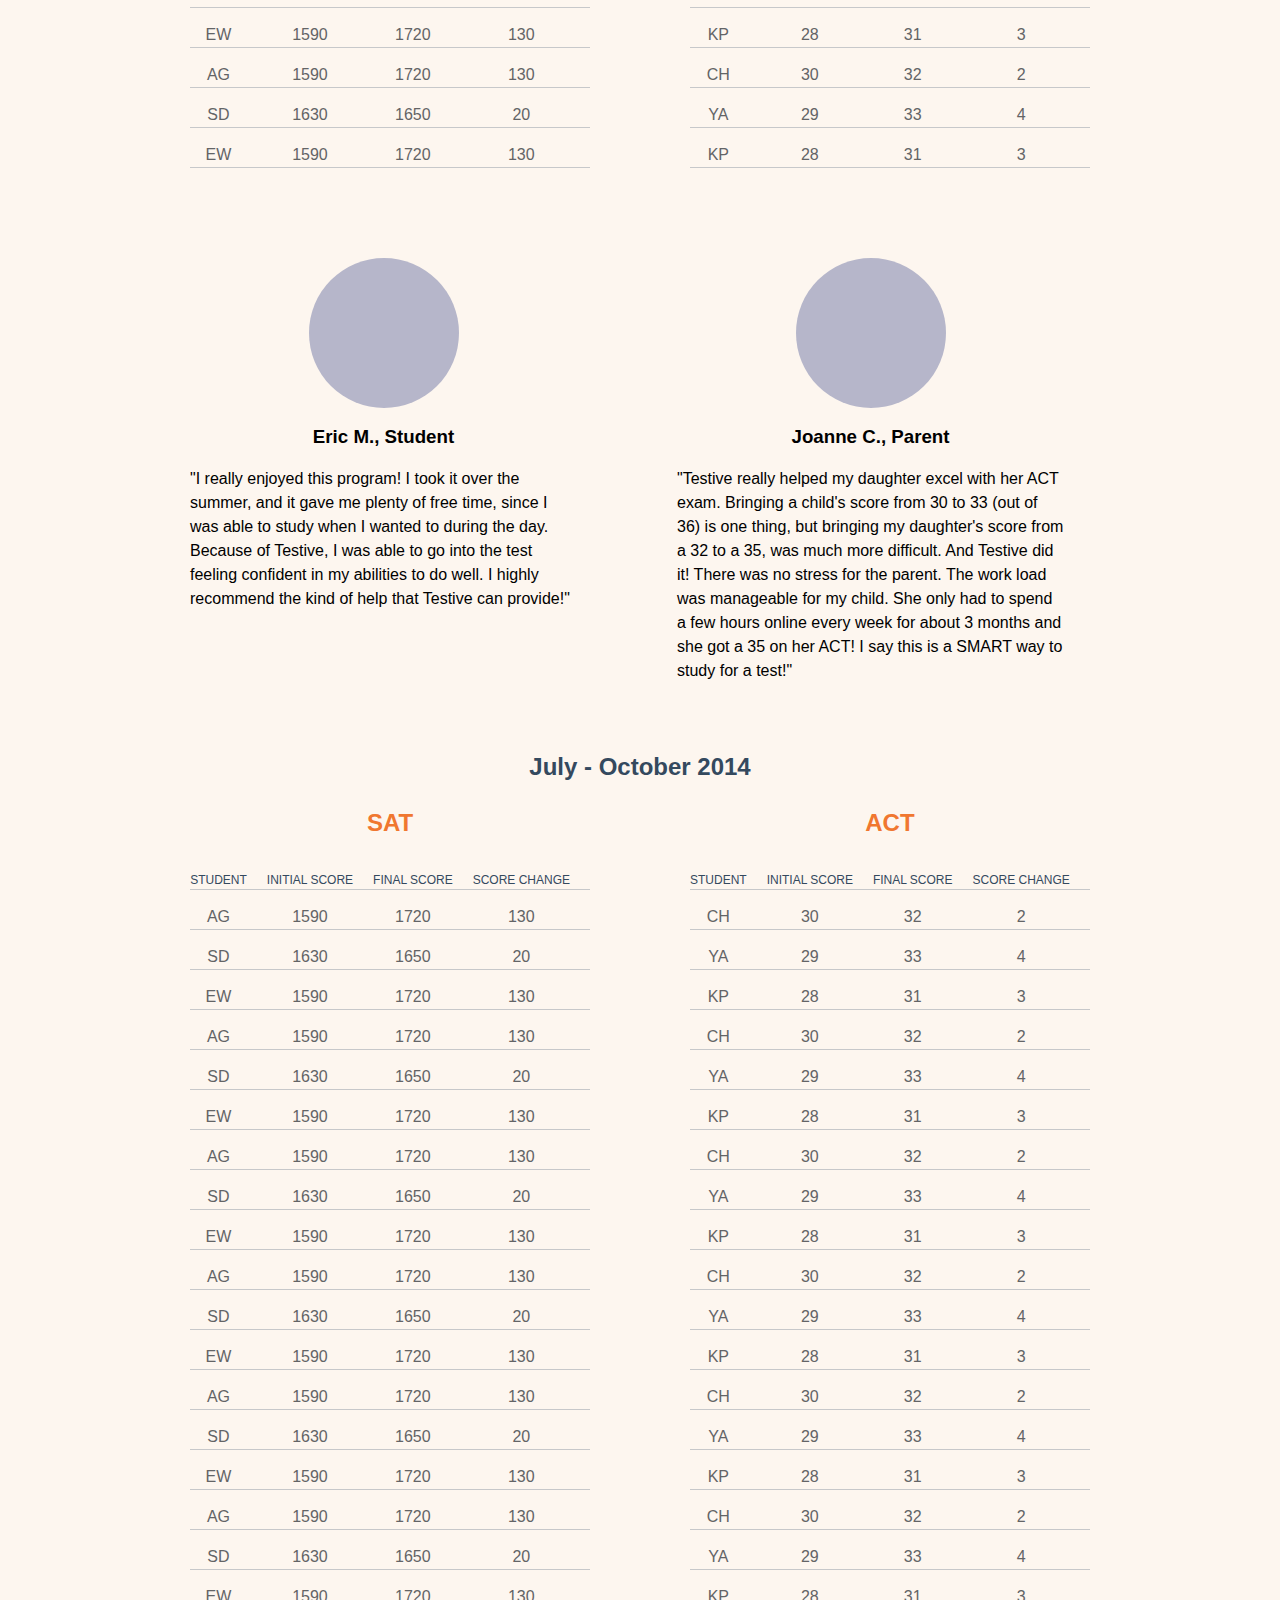
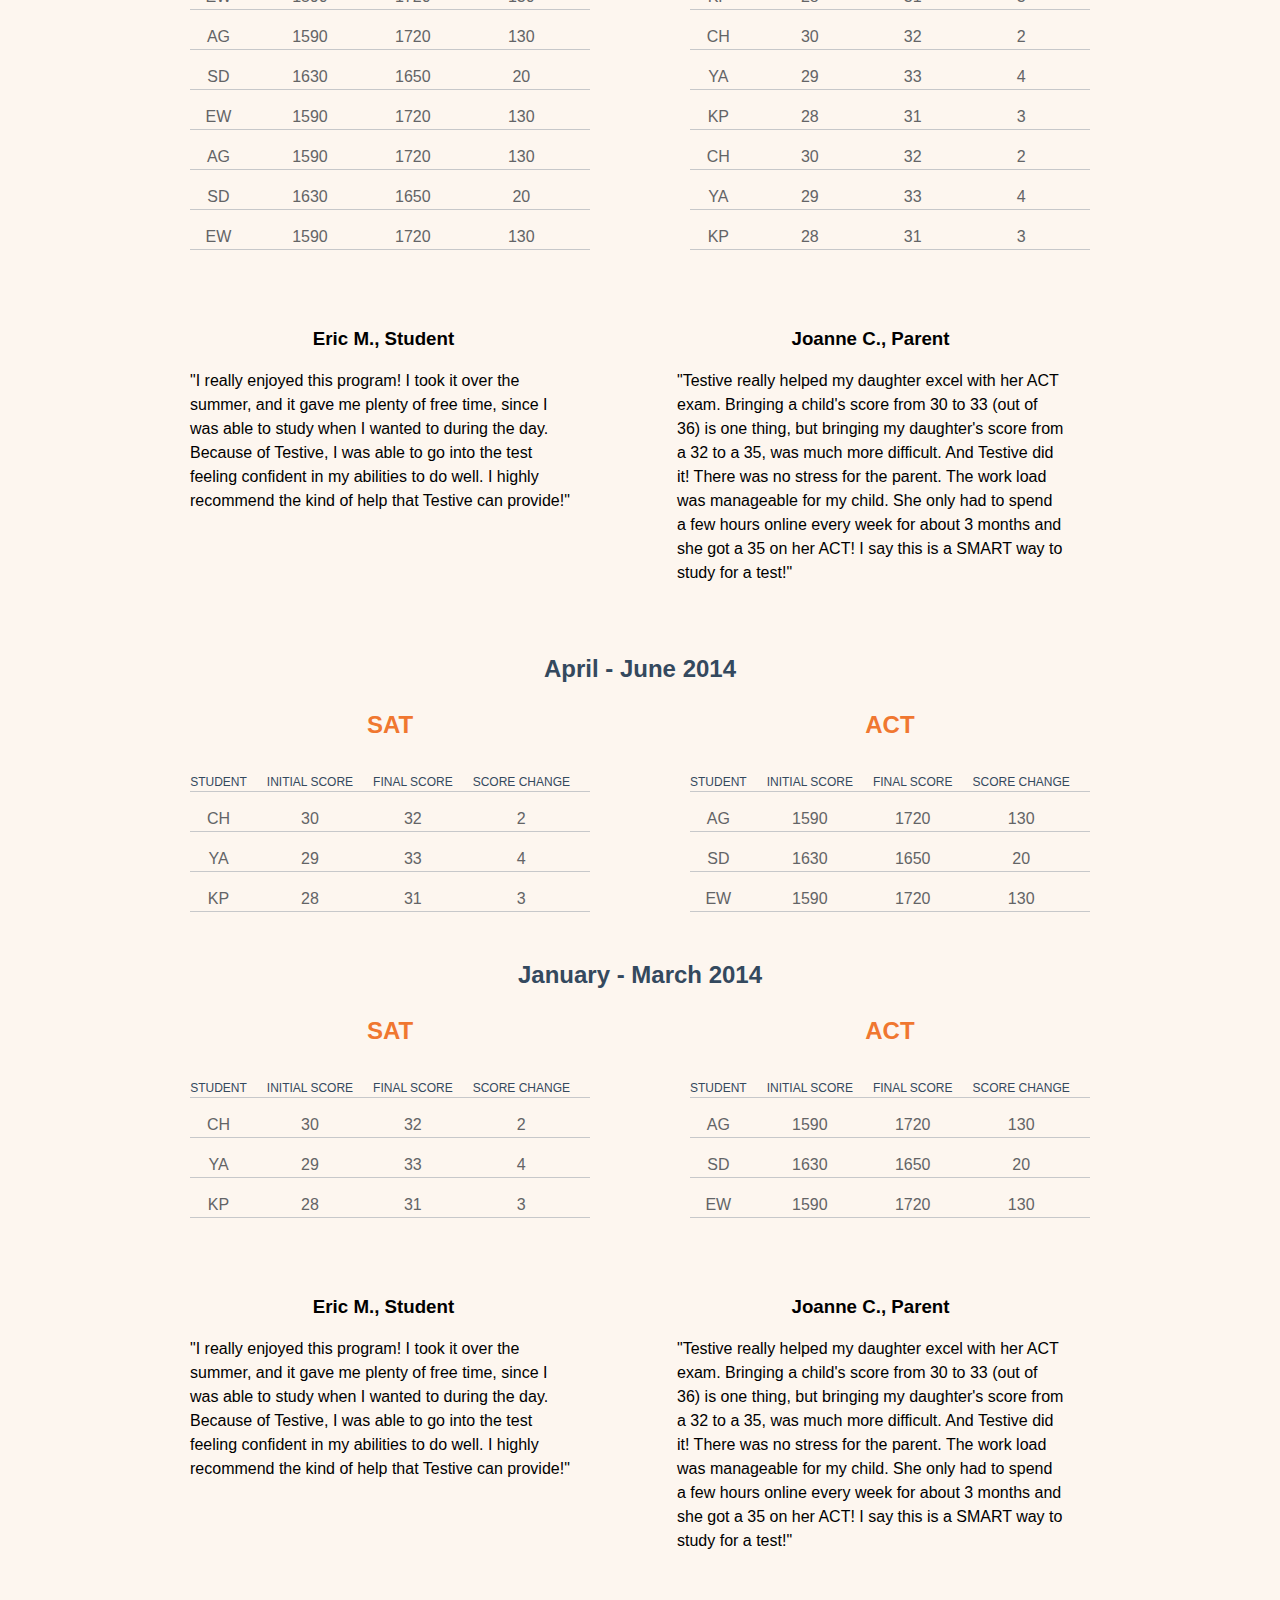
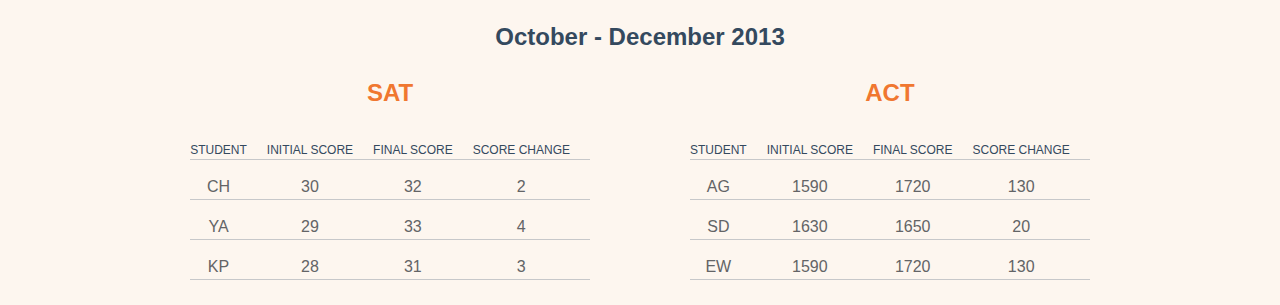
==== commit 43407c77: "Added sly_results" ====
--- a/index.html
+++ b/index.html
@@ -44,7 +44,7 @@
         </div>
 
         <div class="data-section">
-            <img src="Testive-Logo.png"/>
+            <img src="sly_results.png"/>
             <h1>WALL OF RESULTS</h1>
             <h2 class="table_date_range">January - March 2015</h2>
             <div class="results">
--- a/css/styles.css
+++ b/css/styles.css
@@ -71,6 +71,11 @@
 ;
 }
 
+img {
+	max-width:420px;
+	padding-bottom:25px;
+}
+
 .testimonials-section {
 	clear:both;
 	display:table;
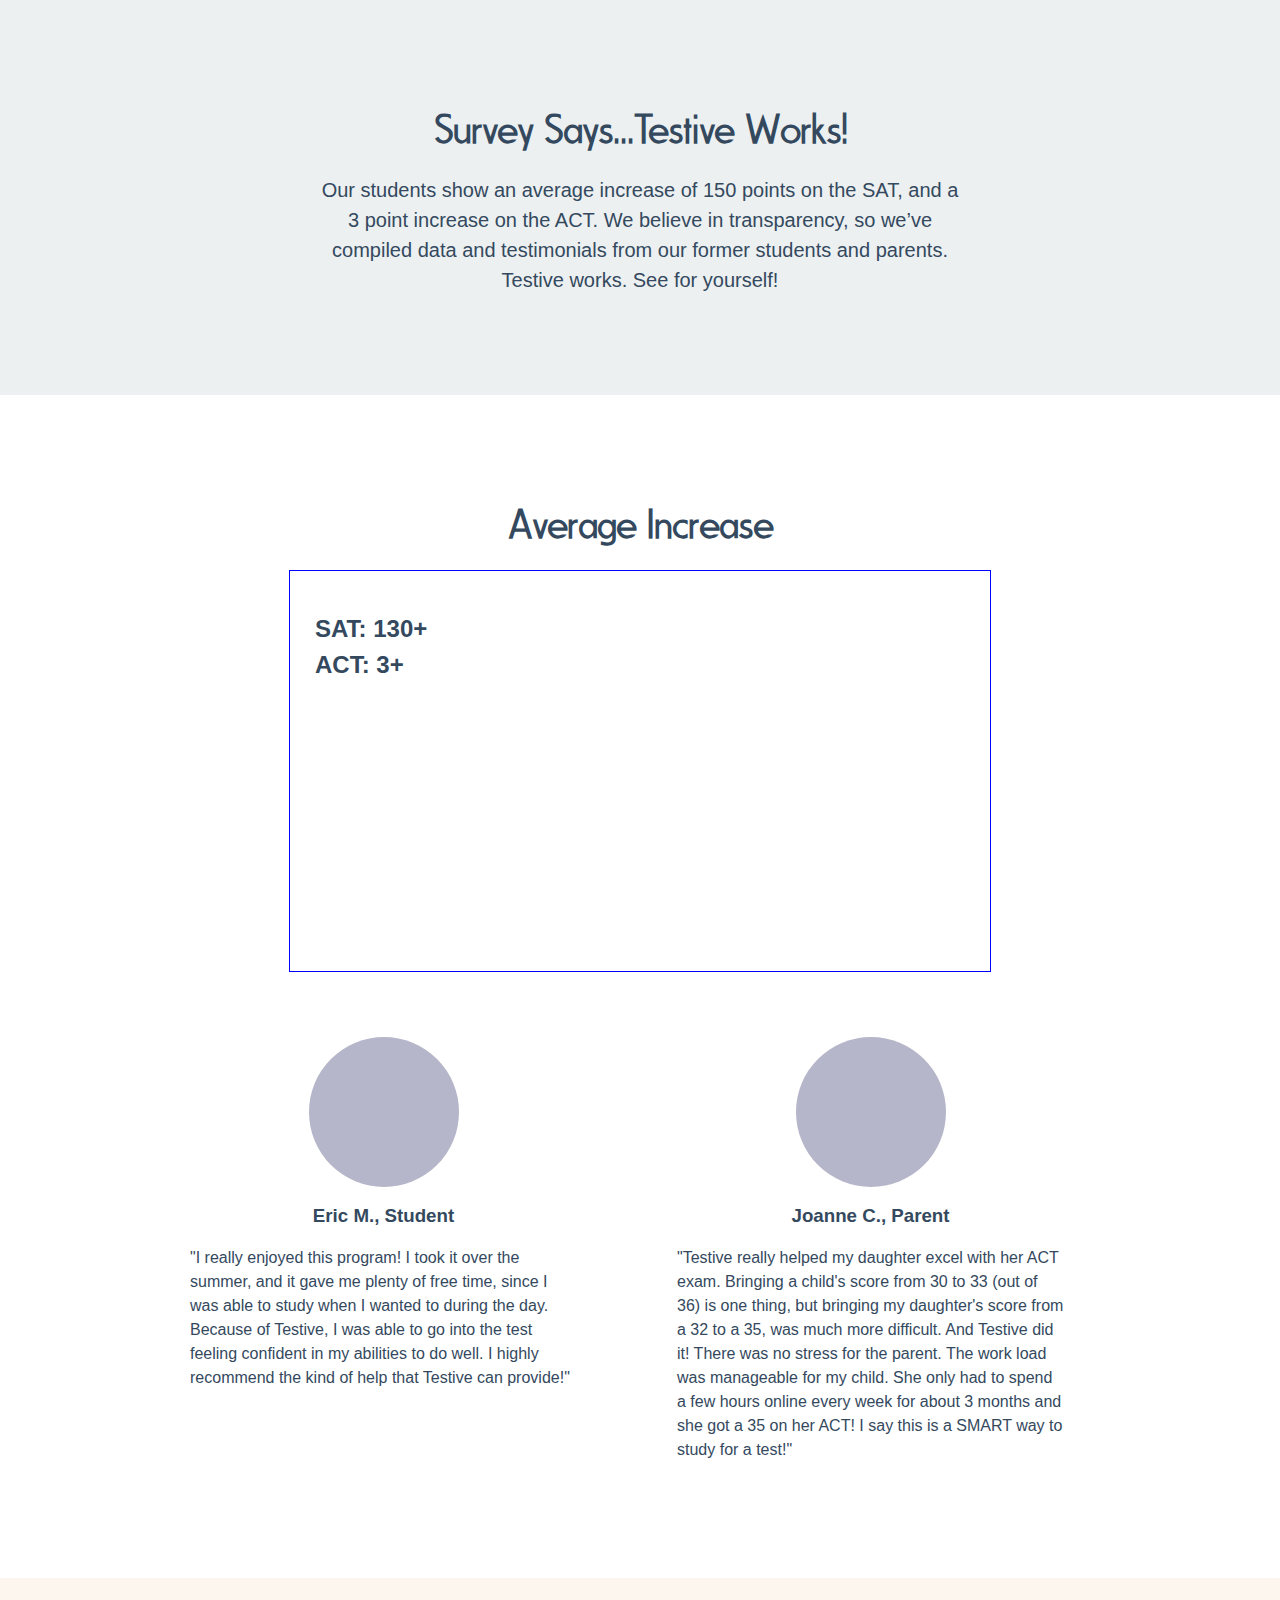
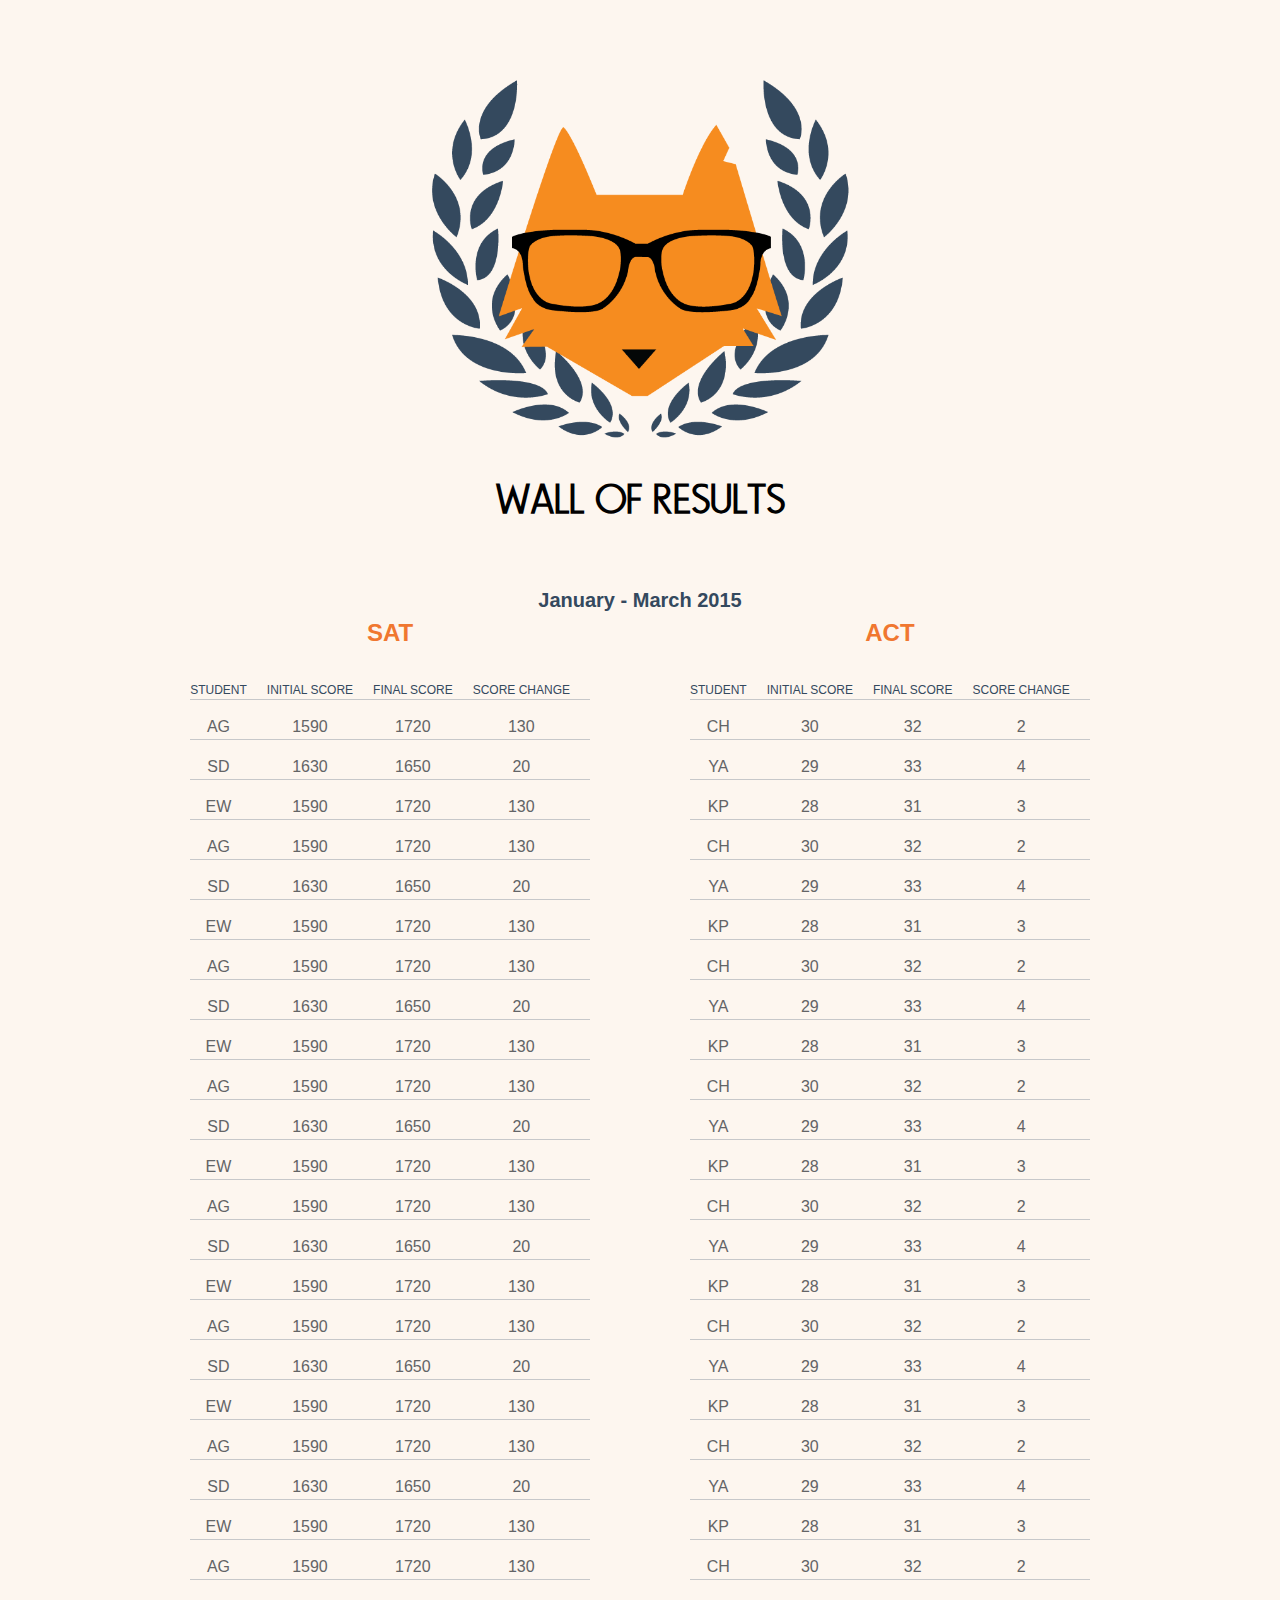
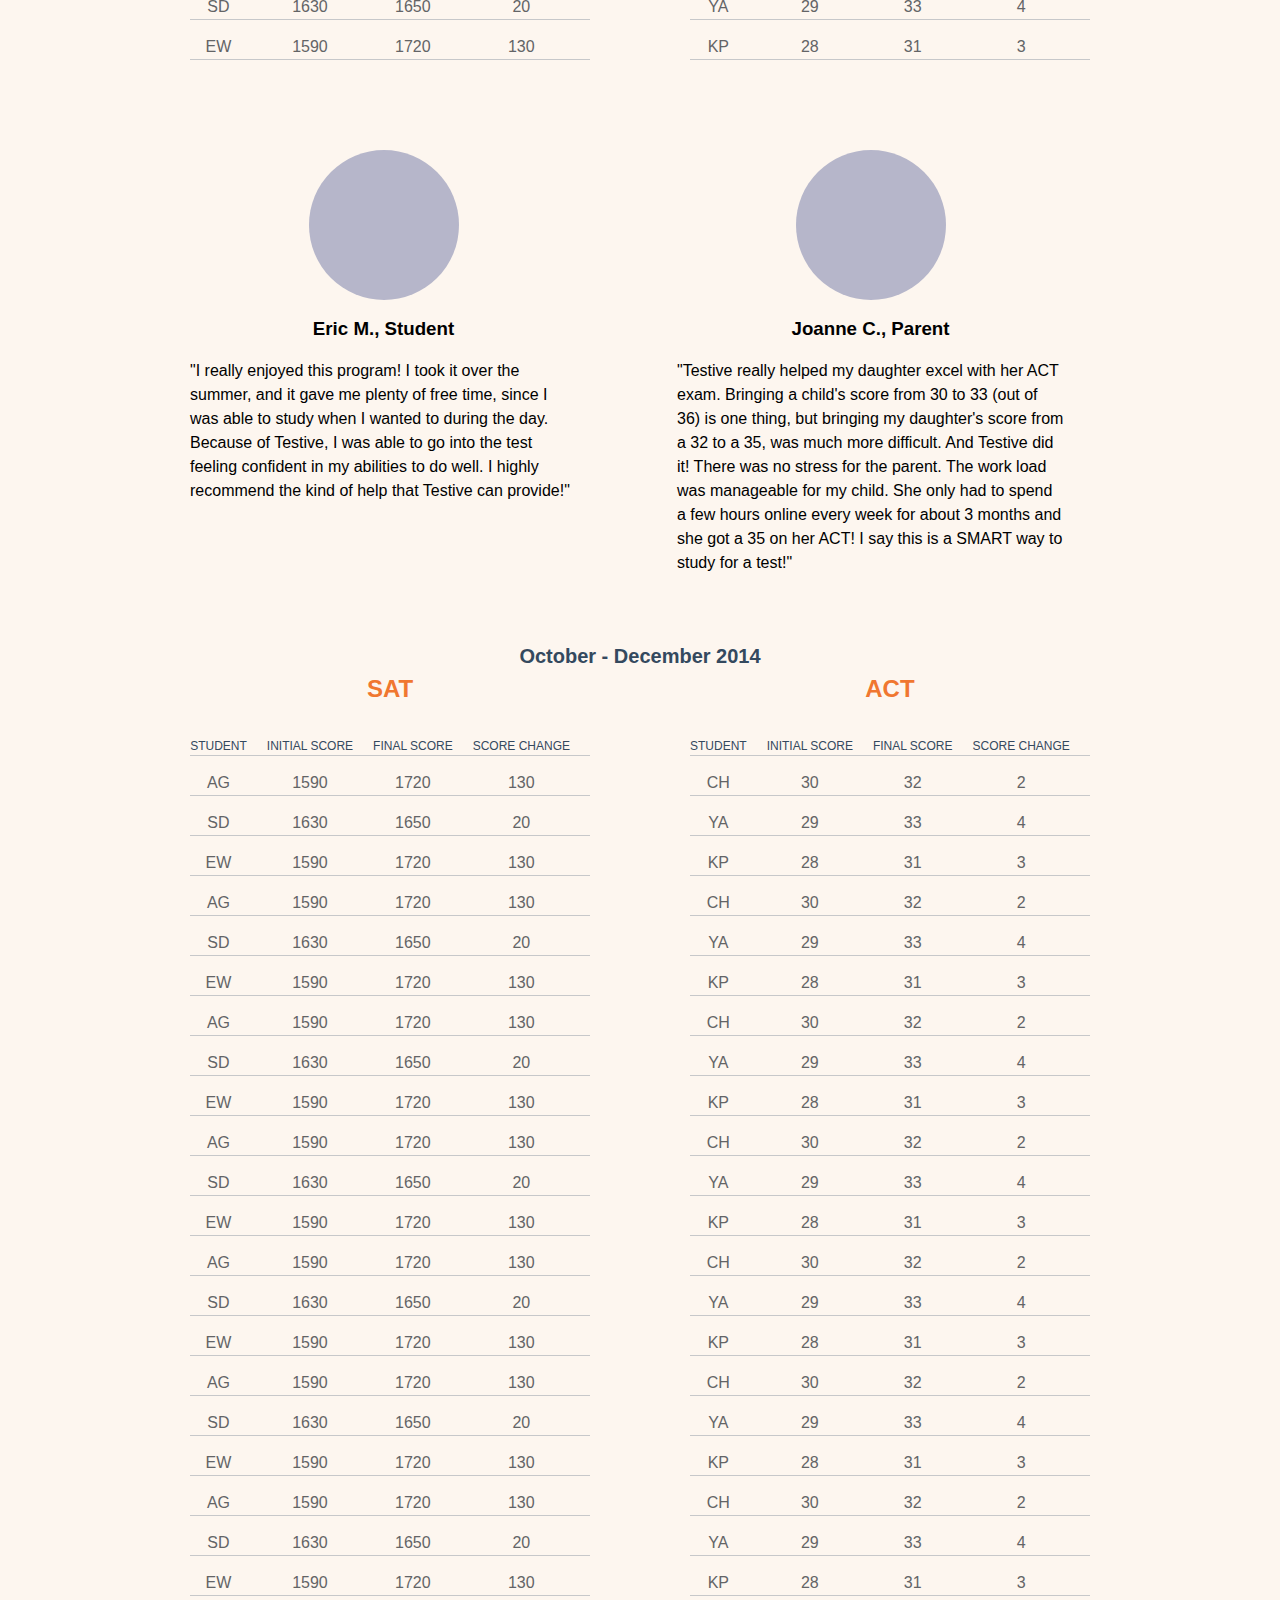
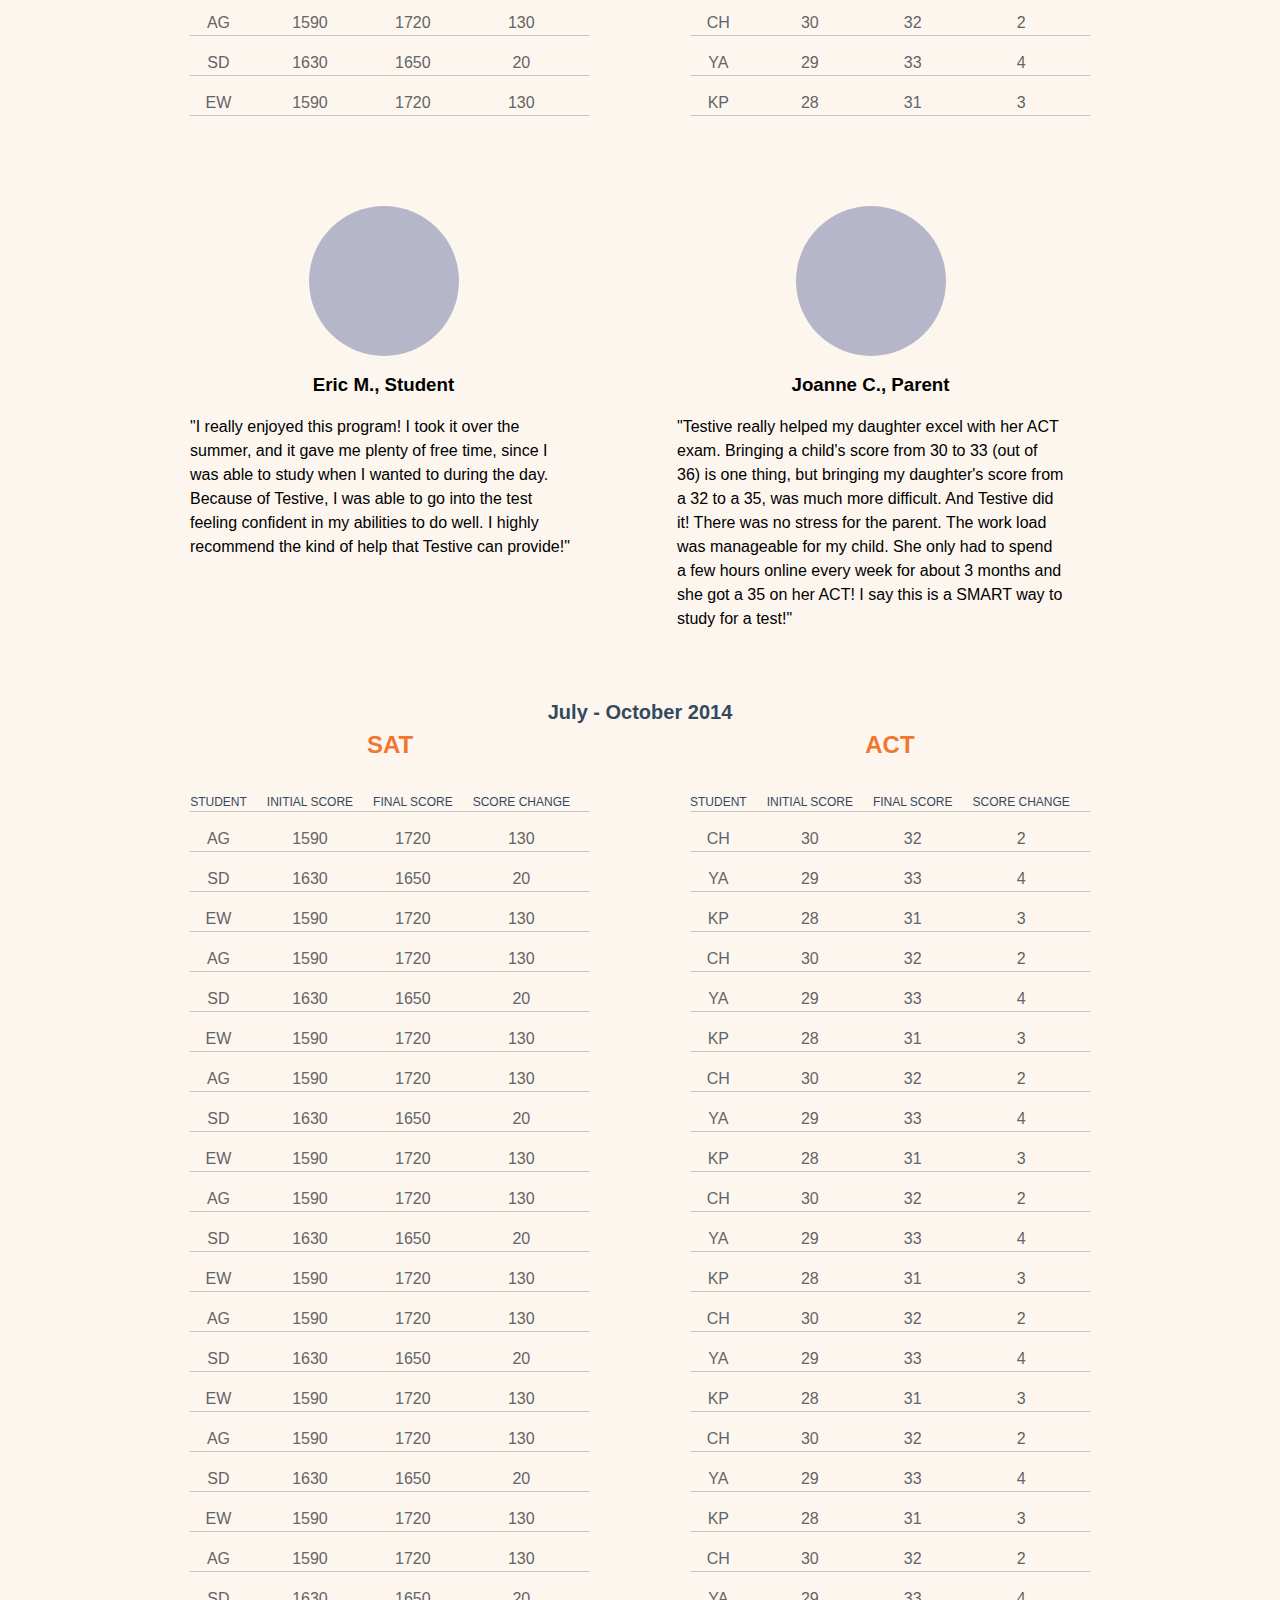
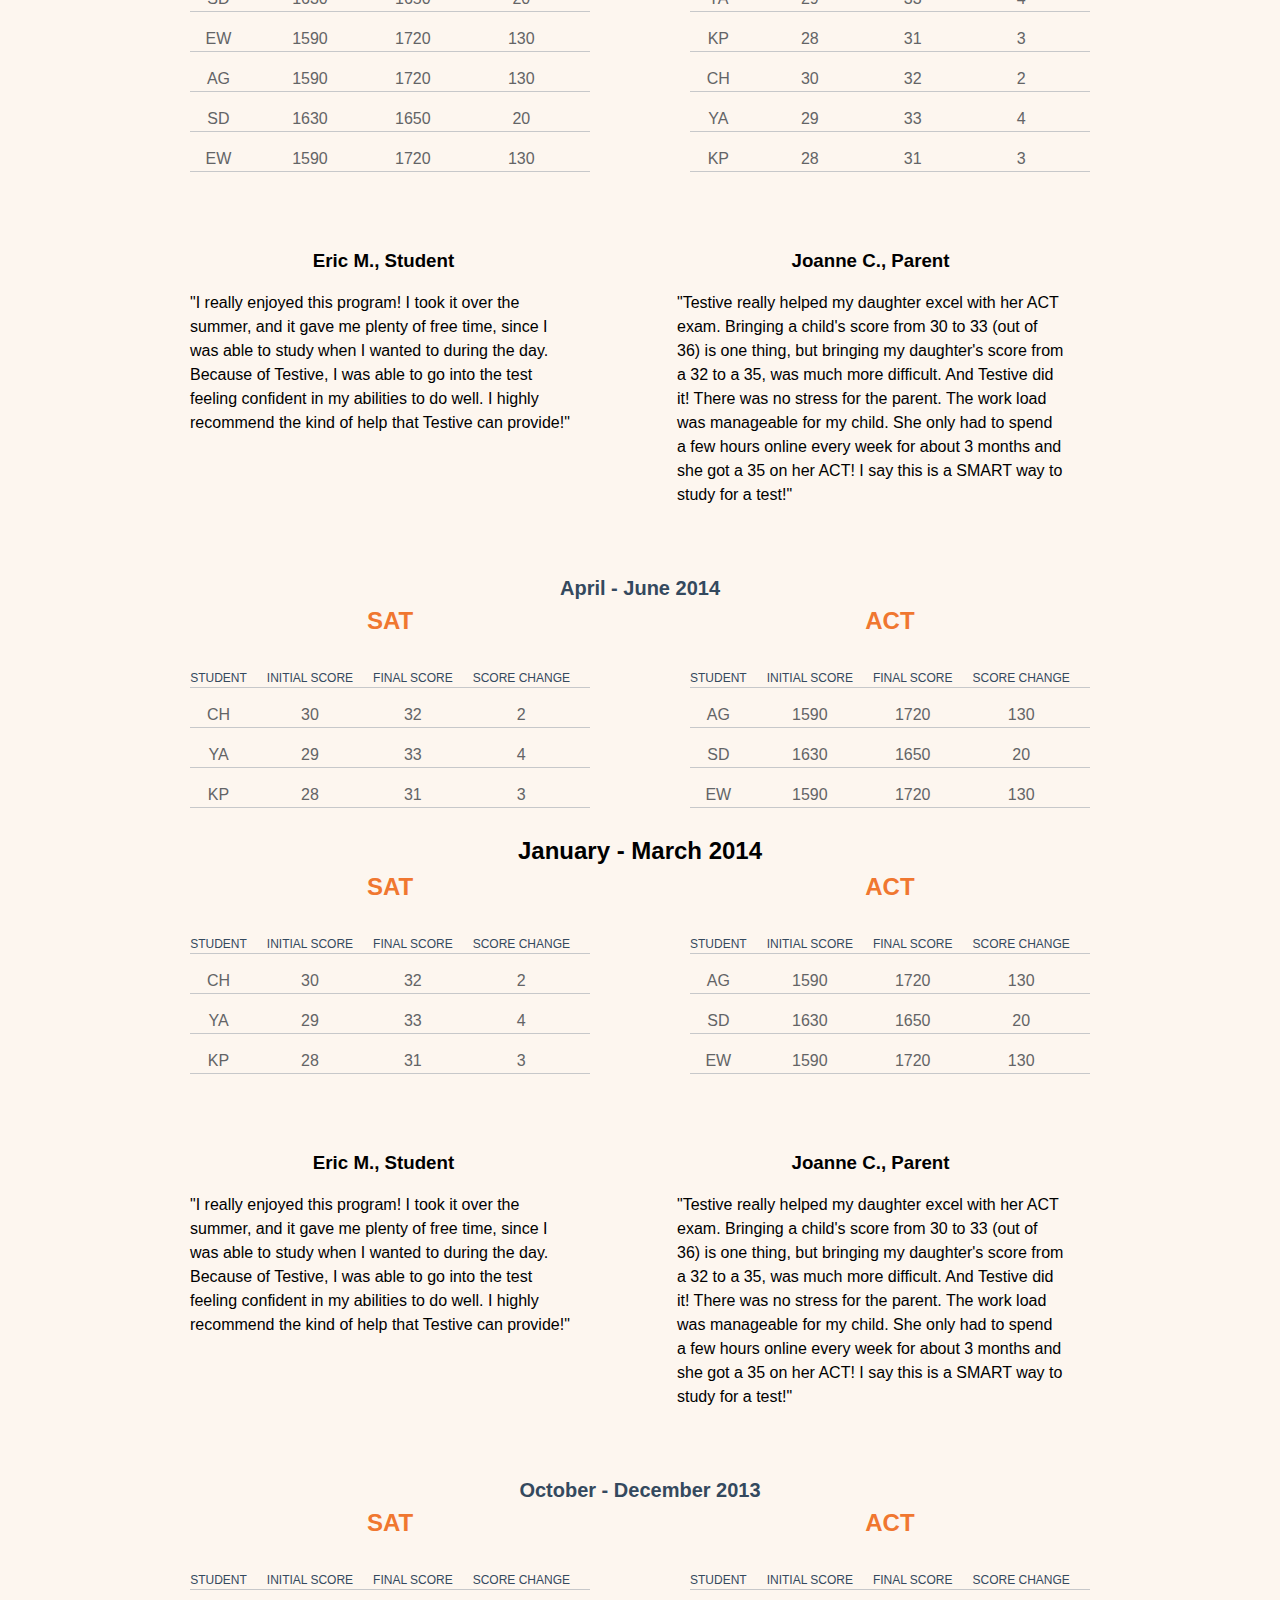
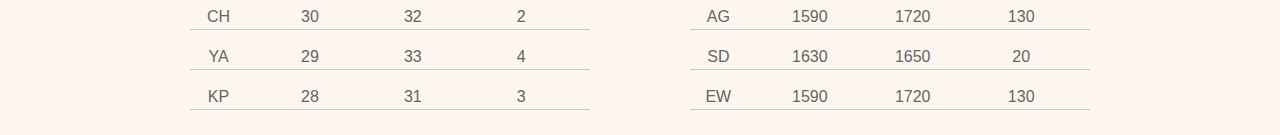
==== commit de342b49: "Simplified date_range class name" ====
--- a/index.html
+++ b/index.html
@@ -46,7 +46,7 @@
         <div class="data-section">
             <img src="sly_results.png"/>
             <h1>WALL OF RESULTS</h1>
-            <h2 class="table_date_range">January - March 2015</h2>
+            <h2 class="date_range">January - March 2015</h2>
             <div class="results">
                 <div class="sat-results">
                     <h3 class="table_test_type">SAT</h3>
@@ -329,7 +329,7 @@
                 </div>
             </div>
 
-            <h2 class="table_date_range">October - December 2014</h2>
+            <h2 class="date_range">October - December 2014</h2>
             <div class="results">
                 <div class="sat-results">
                     <h3 class="table_test_type">SAT</h3>
@@ -612,7 +612,7 @@
                 </div>
             </div>
 
-            <h2 class="table_date_range">July - October 2014</h2>
+            <h2 class="date_range">July - October 2014</h2>
                  <div class="results">
                 <div class="sat-results">
                     <h3 class="table_test_type">SAT</h3>
@@ -894,7 +894,7 @@
                 </div>
             </div>
 
-            <h2 class="table_date_range">April - June 2014</h2>
+            <h2 class="date_range">April - June 2014</h2>
             <div class="results">
                 <div class="sat-results">
                     <h3 class="table_test_type">SAT</h3>
@@ -1021,7 +1021,7 @@
                 </div>
             </div>
 
-            <h2 class="table_date_range">October - December 2013</h2>
+            <h2 class="date_range">October - December 2013</h2>
             <div class="results">
                 <div class="sat-results">
                     <h3 class="table_test_type">SAT</h3>
--- a/css/styles.css
+++ b/css/styles.css
@@ -97,6 +97,13 @@
 	width:43%;
 }
 
+.date_range {
+	color:#34495e;
+	font-size:20px;
+	margin-top:10px;
+
+}
+
 .results {
 	clear:both;
 	display:table;
@@ -108,10 +115,7 @@
 	margin-bottom:25px;
 }
 
-.table_date_range {
-	color:#34495e;
 
-}
 
 .table_test_type {
 	color:#f07730;
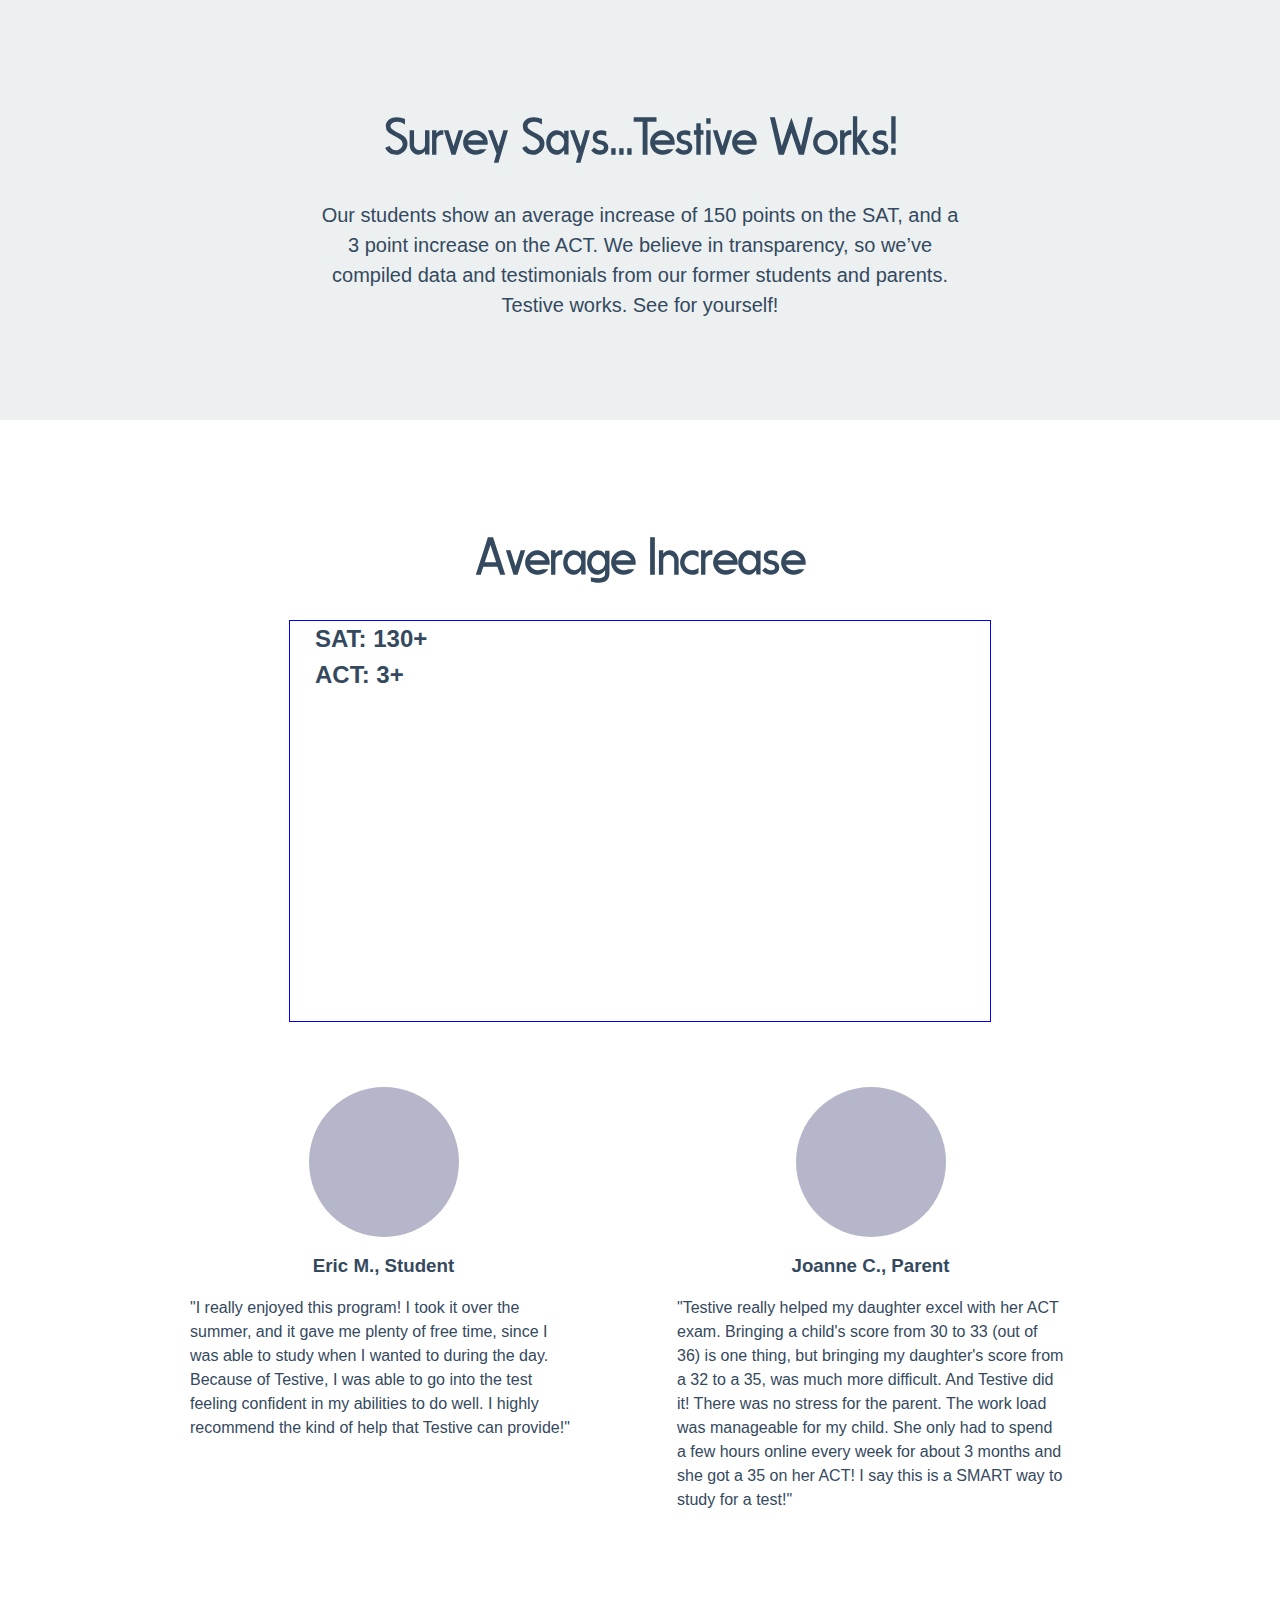
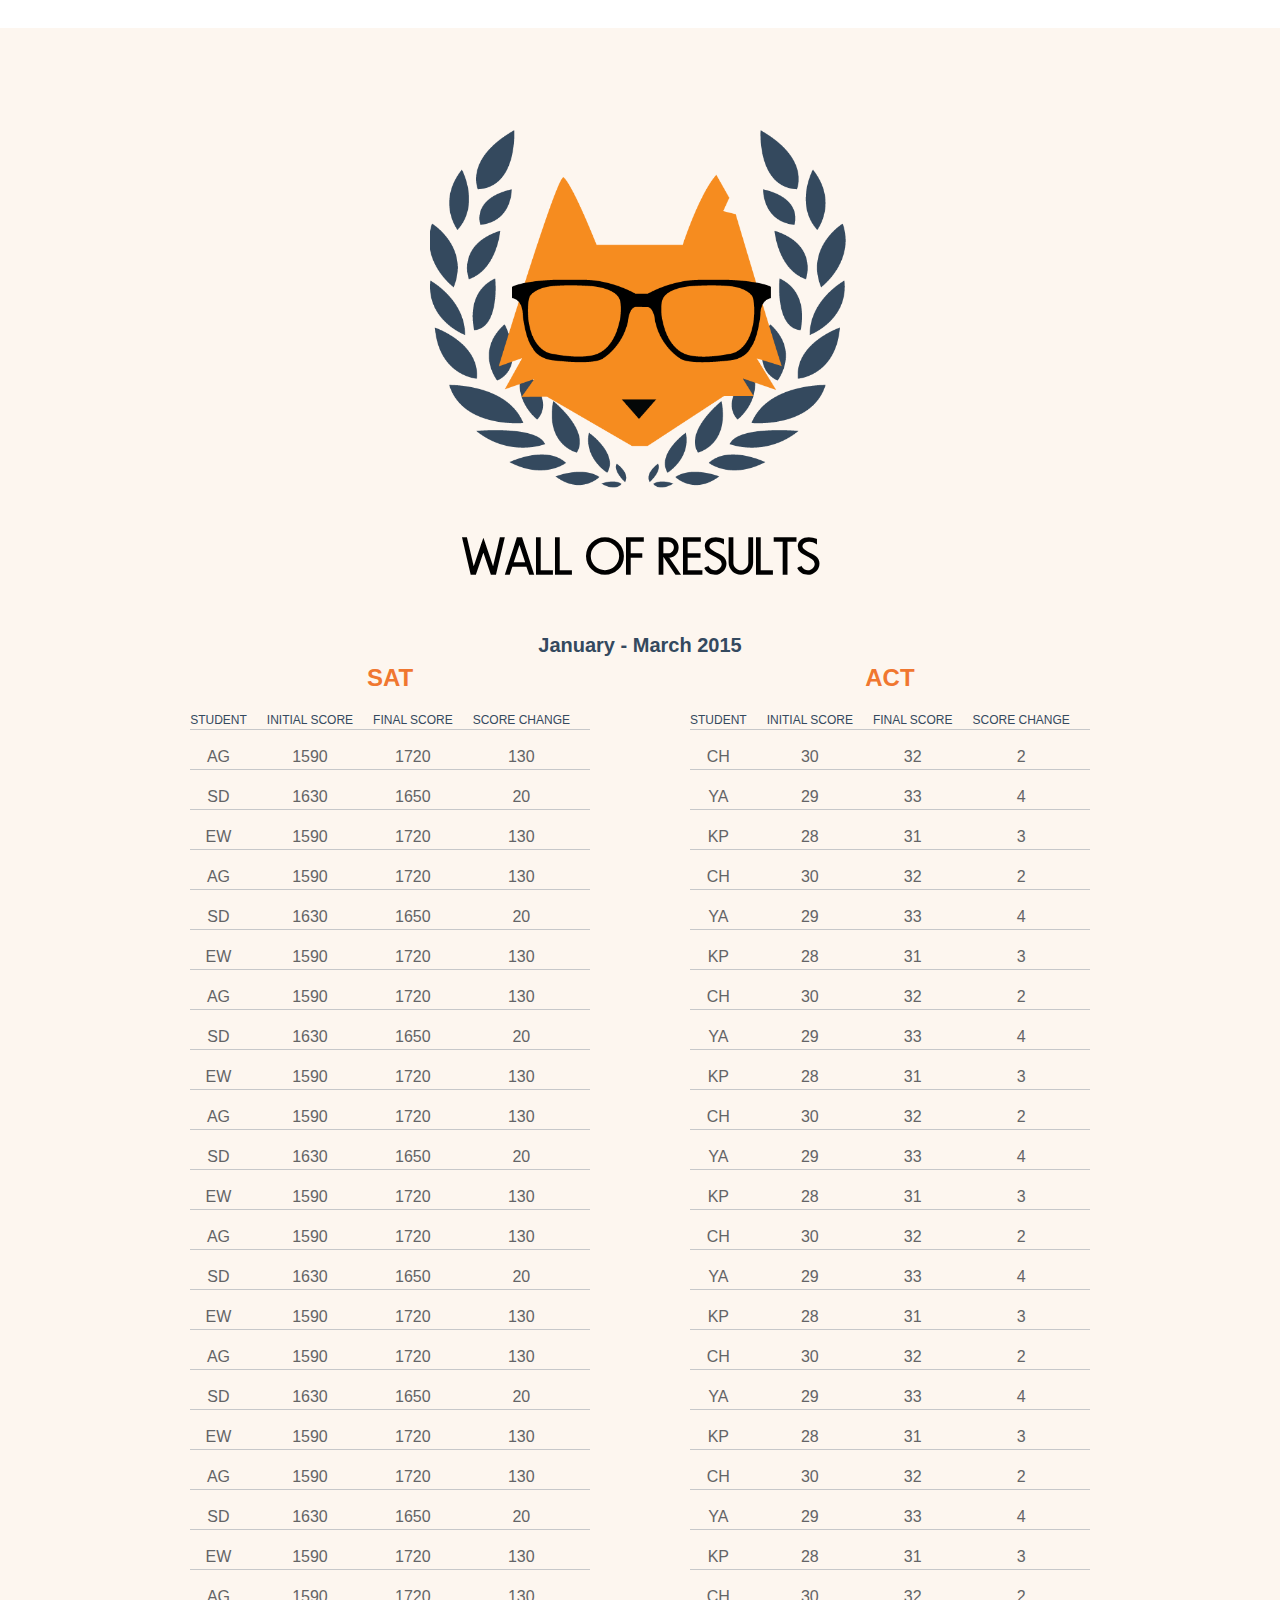
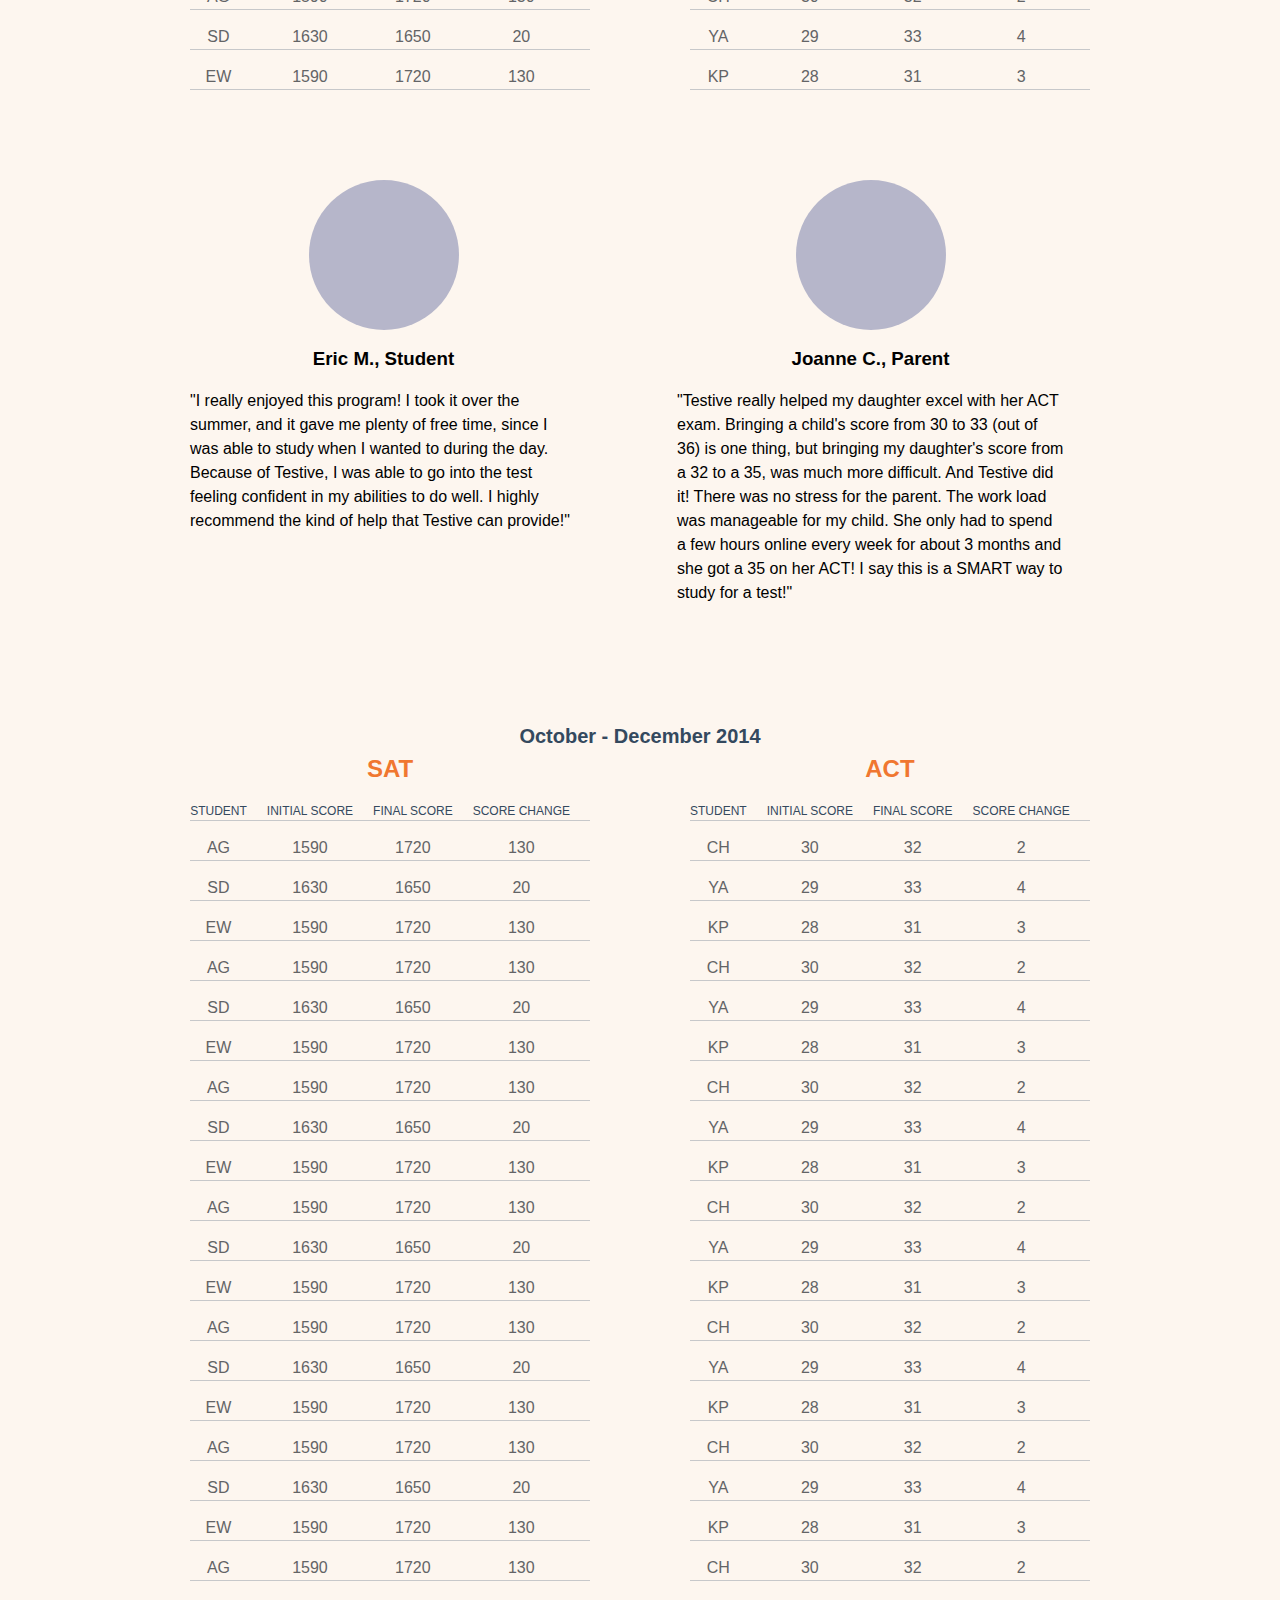
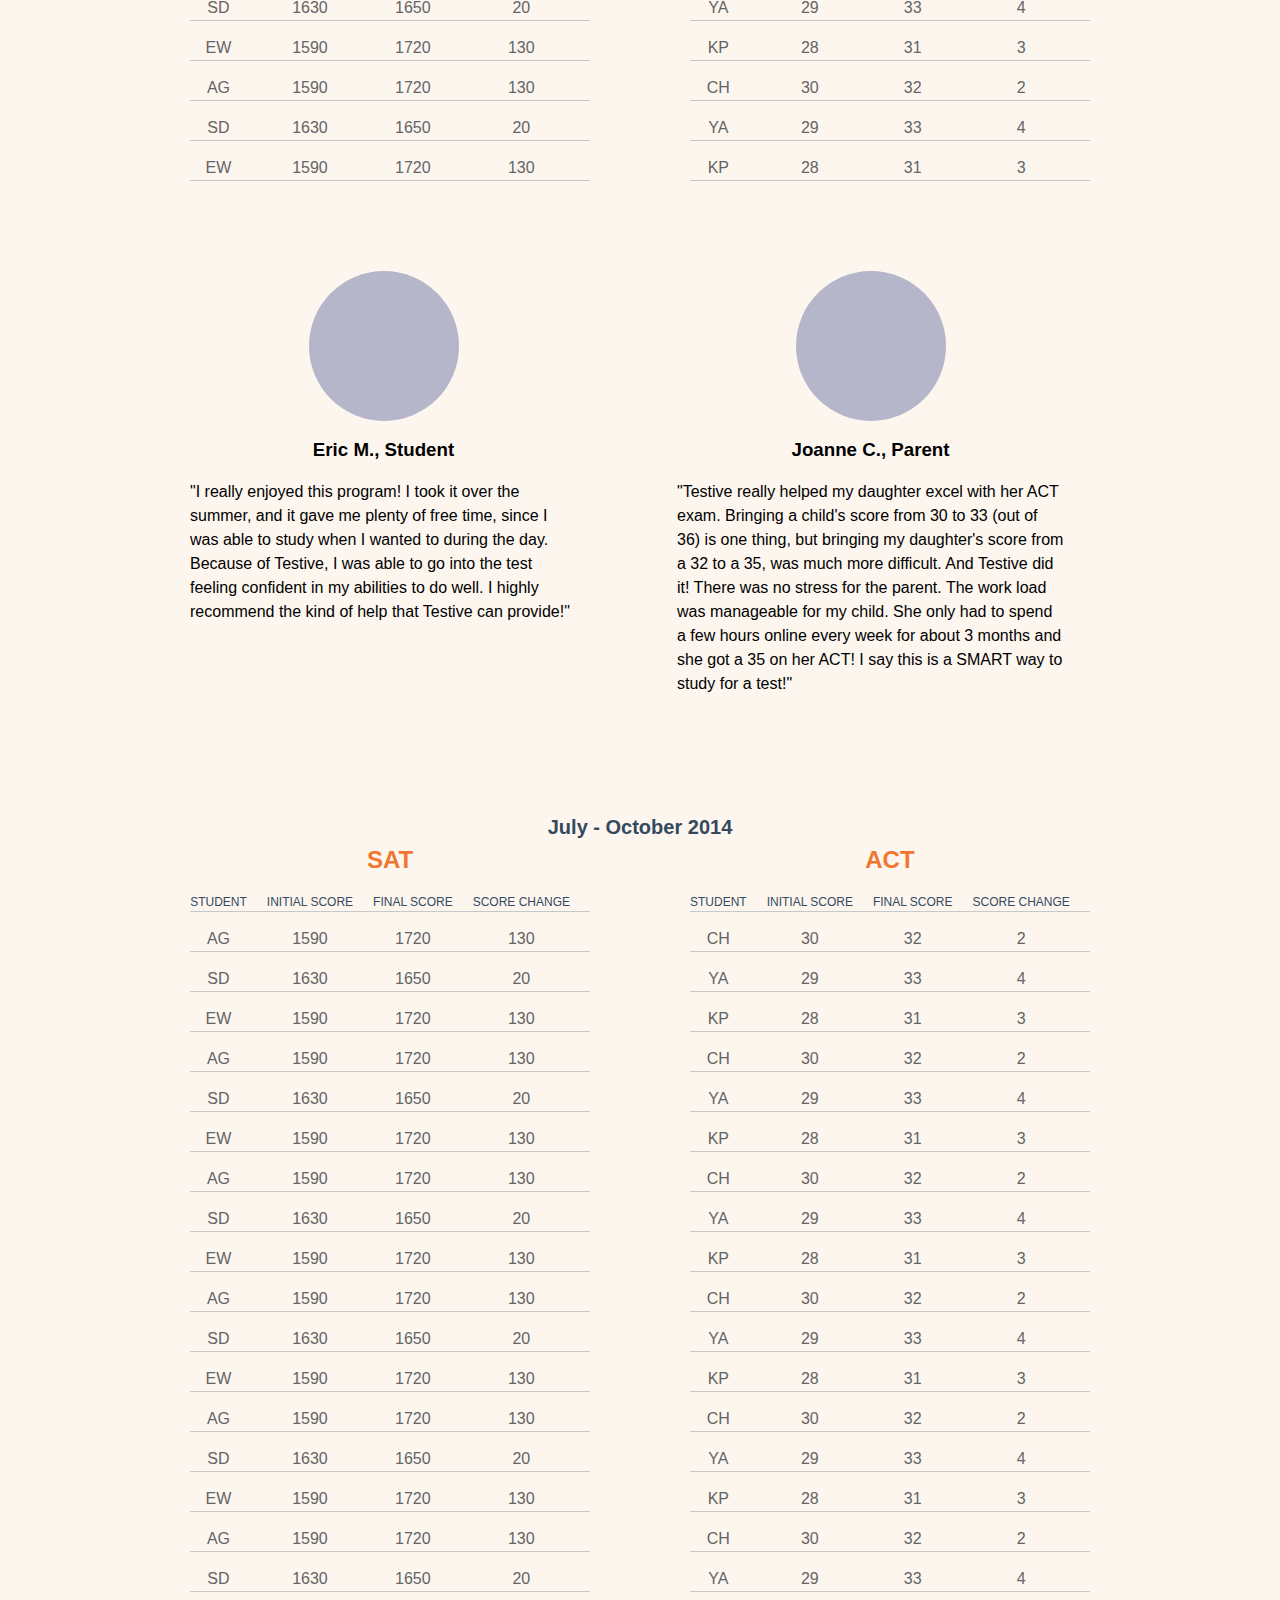
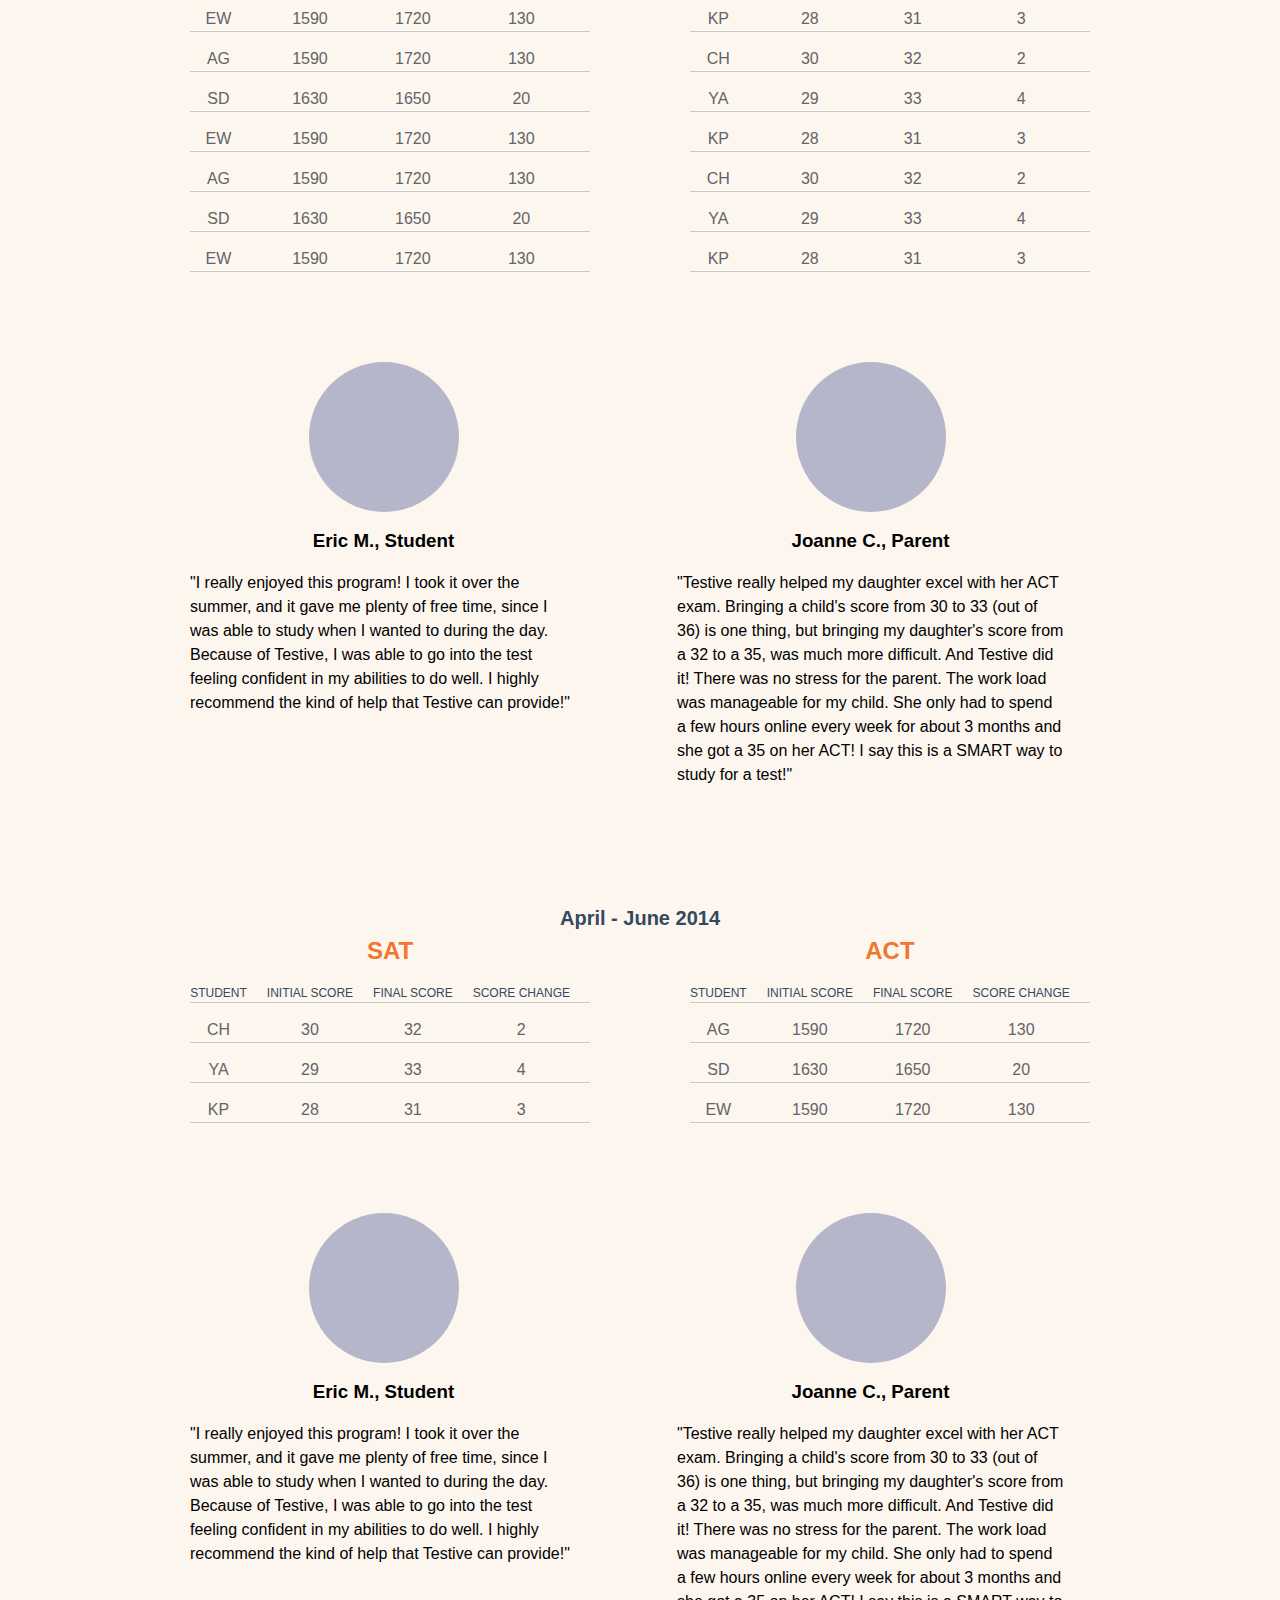
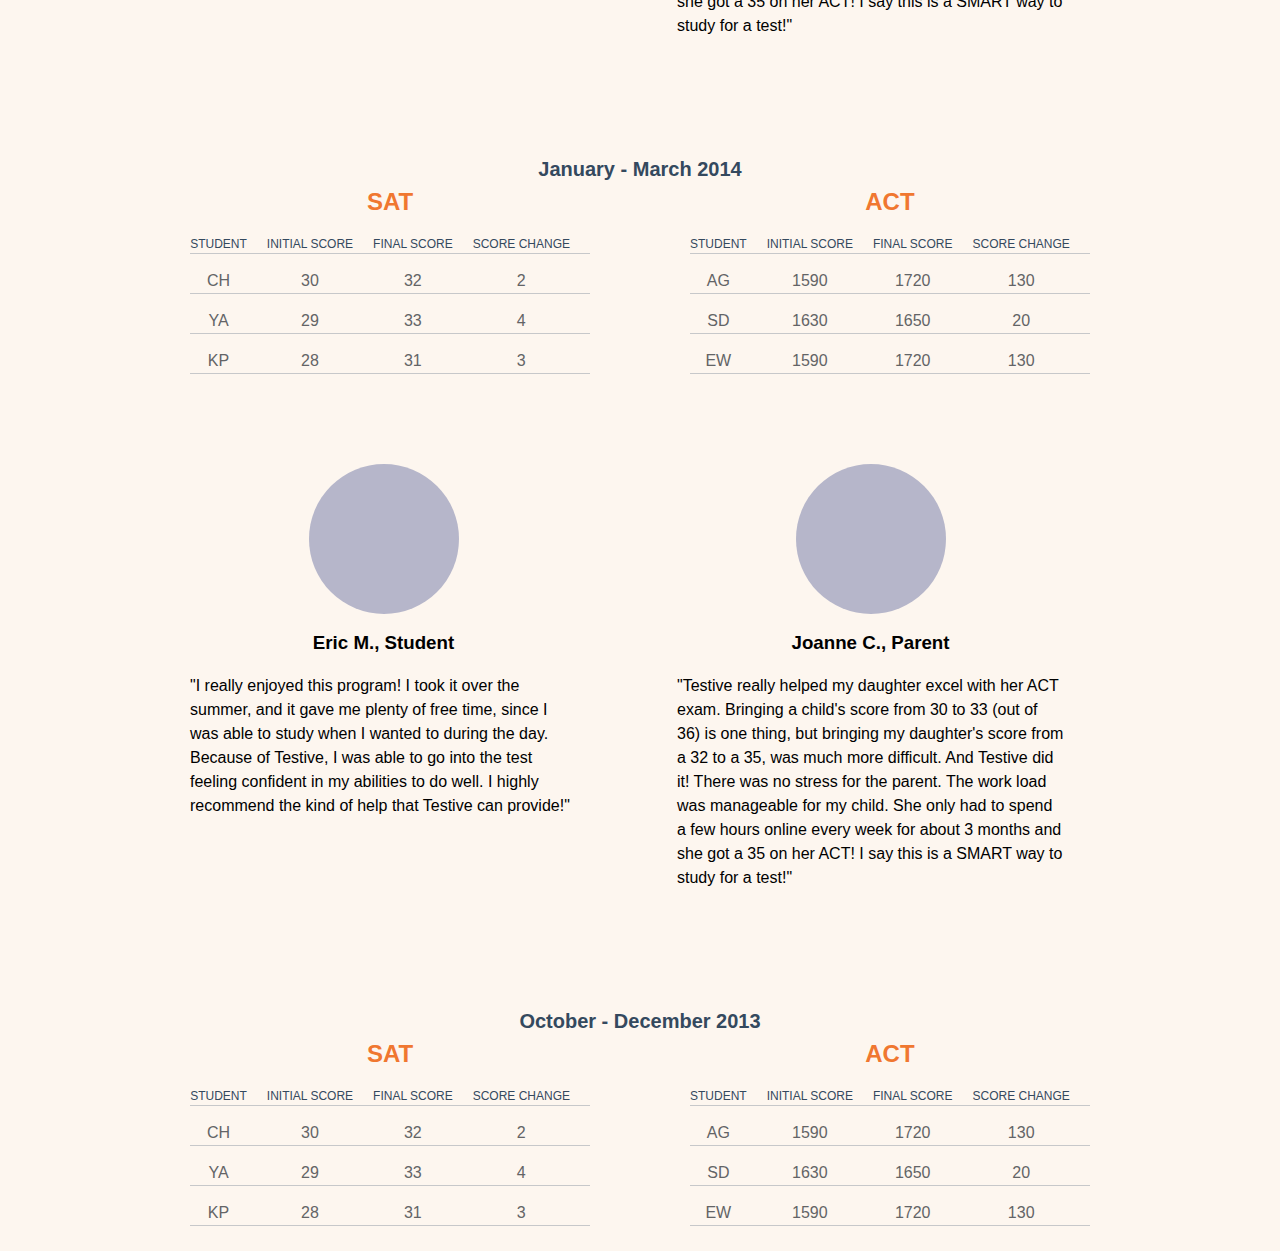
==== commit 09bbddc3: "Updated missing HTML pieces in table" ====
--- a/index.html
+++ b/index.html
@@ -881,12 +881,14 @@
         
             <div class="testimonials-section">
                 <div class="testimonial">
+                    <div class="circle"></div>
                     <h3>Eric M., Student</h3>
                     <p>
                         "I really enjoyed this program! I took it over the summer, and it gave me plenty of free time, since I was able to study when I wanted to during the day. Because of Testive, I was able to go into the test feeling confident in my abilities to do well. I highly recommend the kind of help that Testive can provide!"
                     </p>
                 </div>
                 <div class="testimonial">
+                    <div class="circle"></div>
                     <h3>Joanne C., Parent</h3>
                     <p>
                         "Testive really helped my daughter excel with her ACT exam. Bringing a child's score from 30 to 33 (out of 36) is one thing, but bringing my daughter's score from a 32 to a 35, was much more difficult. And Testive did it! There was no stress for the parent. The work load was manageable for my child. She only had to spend a few hours online every week for about 3 months and she got a 35 on her ACT! I say this is a SMART way to study for a test!"
@@ -950,7 +952,24 @@
                 </div>    
             </div>  
 
-            <h2 class="table_date_range">January - March 2014</h2>
+            <div class="testimonials-section">
+                <div class="testimonial">
+                    <div class="circle"></div>
+                    <h3>Eric M., Student</h3>
+                    <p>
+                        "I really enjoyed this program! I took it over the summer, and it gave me plenty of free time, since I was able to study when I wanted to during the day. Because of Testive, I was able to go into the test feeling confident in my abilities to do well. I highly recommend the kind of help that Testive can provide!"
+                    </p>
+                </div>
+                <div class="testimonial">
+                    <div class="circle"></div>
+                    <h3>Joanne C., Parent</h3>
+                    <p>
+                        "Testive really helped my daughter excel with her ACT exam. Bringing a child's score from 30 to 33 (out of 36) is one thing, but bringing my daughter's score from a 32 to a 35, was much more difficult. And Testive did it! There was no stress for the parent. The work load was manageable for my child. She only had to spend a few hours online every week for about 3 months and she got a 35 on her ACT! I say this is a SMART way to study for a test!"
+                    </p>
+                </div>
+            </div>
+
+            <h2 class="date_range">January - March 2014</h2>
             <div class="results">
                 <div class="sat-results">
                     <h3 class="table_test_type">SAT</h3>
@@ -1008,12 +1027,14 @@
 
             <div class="testimonials-section">
                 <div class="testimonial">
+                    <div class="circle"></div>
                     <h3>Eric M., Student</h3>
                     <p>
                         "I really enjoyed this program! I took it over the summer, and it gave me plenty of free time, since I was able to study when I wanted to during the day. Because of Testive, I was able to go into the test feeling confident in my abilities to do well. I highly recommend the kind of help that Testive can provide!"
                     </p>
                 </div>
                 <div class="testimonial">
+                    <div class="circle"></div>
                     <h3>Joanne C., Parent</h3>
                     <p>
                         "Testive really helped my daughter excel with her ACT exam. Bringing a child's score from 30 to 33 (out of 36) is one thing, but bringing my daughter's score from a 32 to a 35, was much more difficult. And Testive did it! There was no stress for the parent. The work load was manageable for my child. She only had to spend a few hours online every week for about 3 months and she got a 35 on her ACT! I say this is a SMART way to study for a test!"
--- a/css/styles.css
+++ b/css/styles.css
@@ -5,8 +5,8 @@
  }
 
 h1 {
-	font-size:40px;
-	padding-bottom:15px;
+	font-size:50px;
+	padding-bottom:25px;
     font-family: 'fundamental__brigade_scvhlaRg';
 }
 
@@ -14,9 +14,6 @@
 	text-align:center;
 }
 
-h2:first-of-type {
-	margin-top:40px;
-}
 
 h3 {
 	text-align:center;
@@ -65,21 +62,10 @@
 	margin:15px auto;
 }
 
-.data-section {
-	padding-top:100px;
-	background-color:rgb(253, 246, 239);
-;
-}
-
-img {
-	max-width:420px;
-	padding-bottom:25px;
-}
-
 .testimonials-section {
 	clear:both;
 	display:table;
-	margin:50px auto;
+	margin: 50px auto 100px auto;
 	max-width:900px;
 }
 
@@ -95,6 +81,16 @@
 .testimonial:nth-of-type(2) {
 	margin-left:100px;
 	width:43%;
+}
+
+.data-section {
+	padding-top:100px;
+	background-color:rgb(253, 246, 239);
+}
+
+img {
+	max-width:420px;
+	padding-bottom:25px;
 }
 
 .date_range {
@@ -116,24 +112,15 @@
 }
 
 
-
 .table_test_type {
 	color:#f07730;
 	font-size: 24px;
-  	padding-bottom: 15px;
 }
 
 .table_categories {
 	color:#34495e;
 	font-size:12px;
-}
-
-td {
-	padding-right: 20px;
-  	padding-top: 15px;
-  	border-bottom: 1px solid #c7c8ca;
-}
-
+} 
 
 .sat-results {
 	float:left;
@@ -142,4 +129,11 @@
 .act-results {
 	float:left;
 	margin-left:100px;
-}+}
+
+
+td {
+	padding-right: 20px;
+  	padding-top: 15px;
+  	border-bottom: 1px solid #c7c8ca;
+}
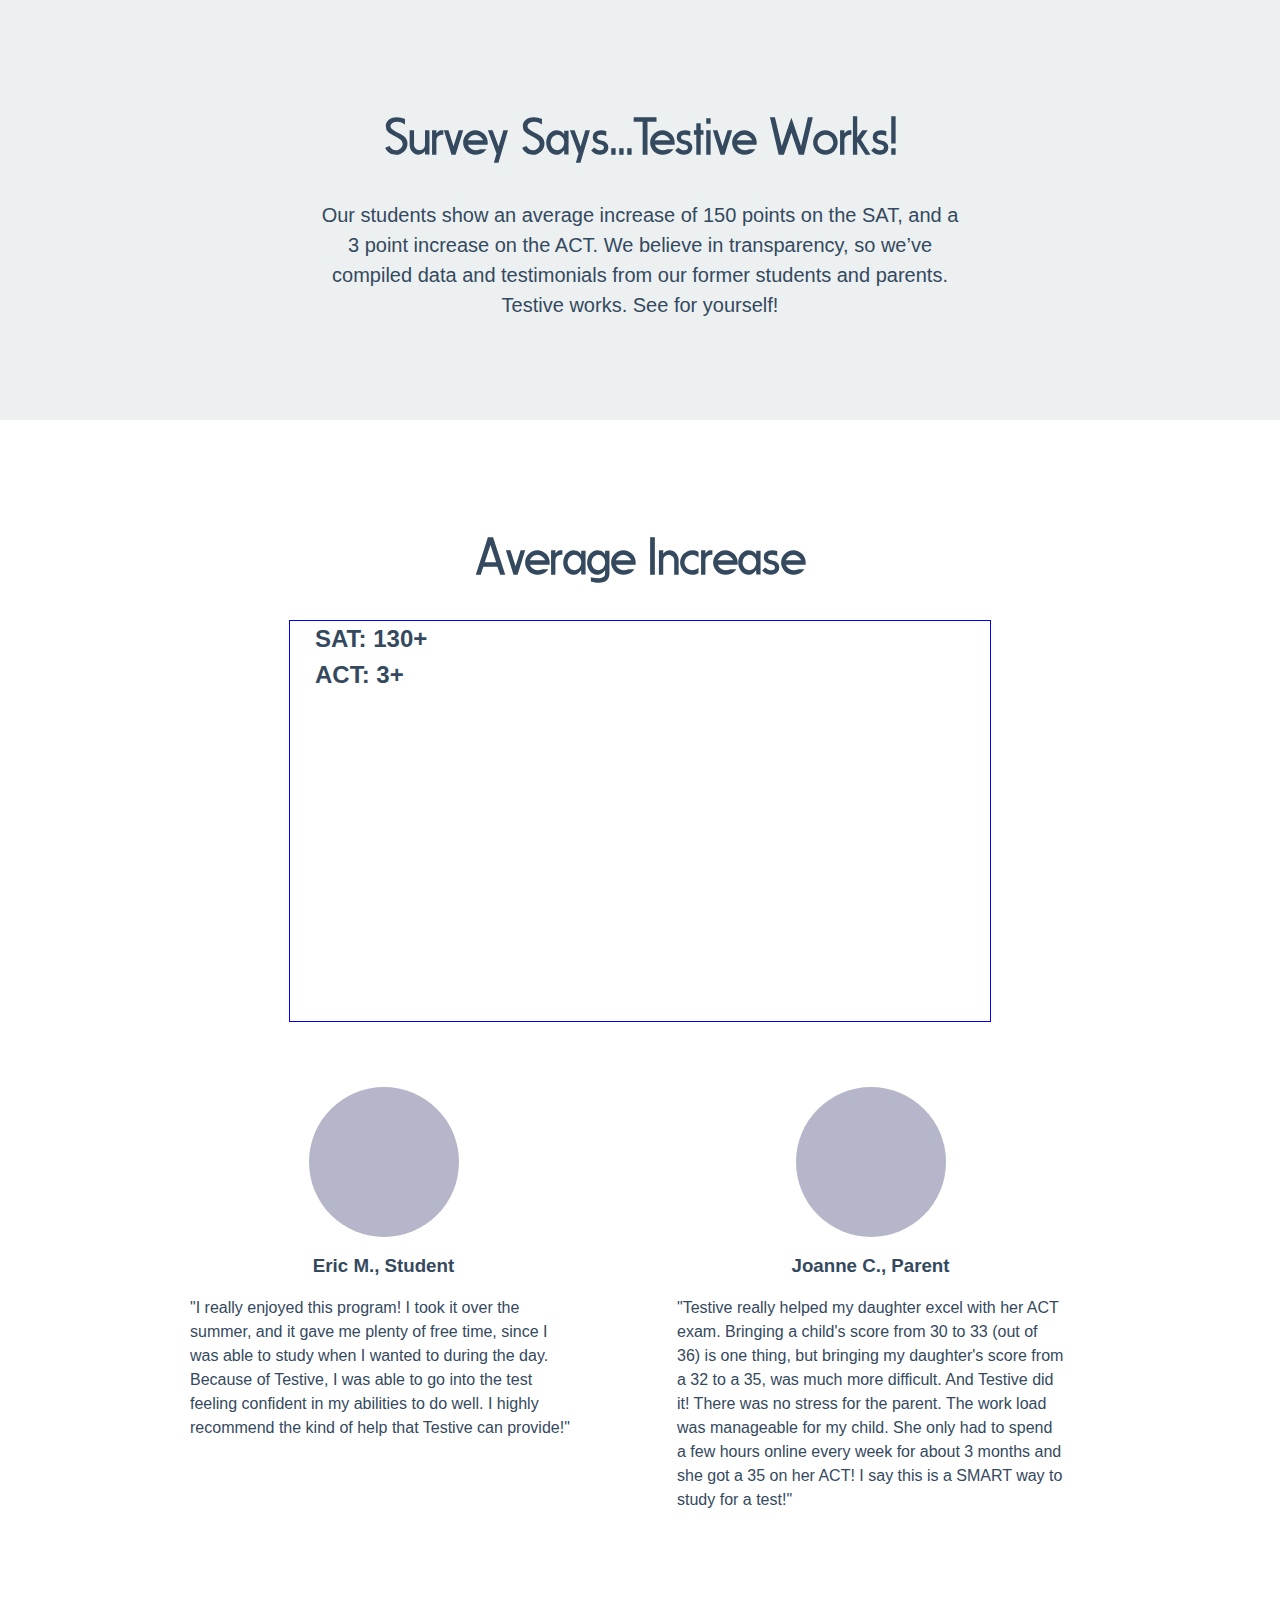
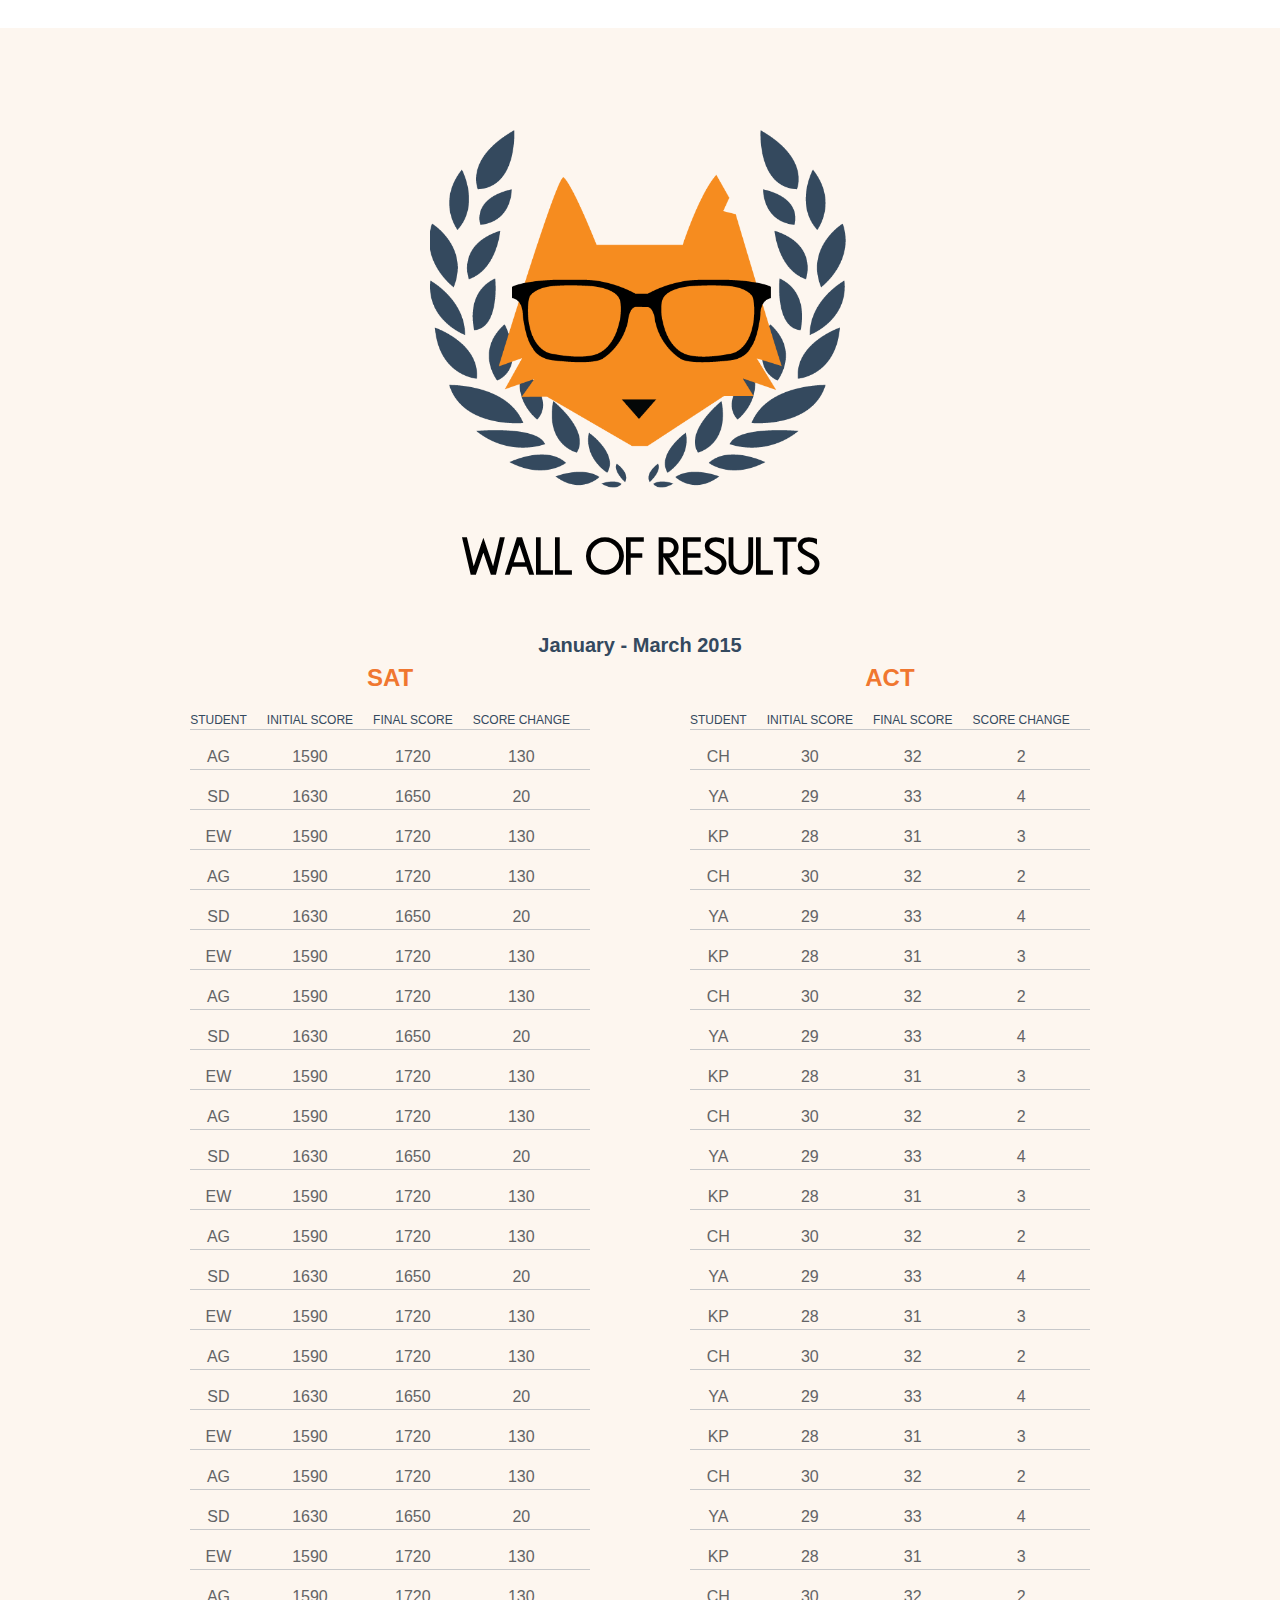
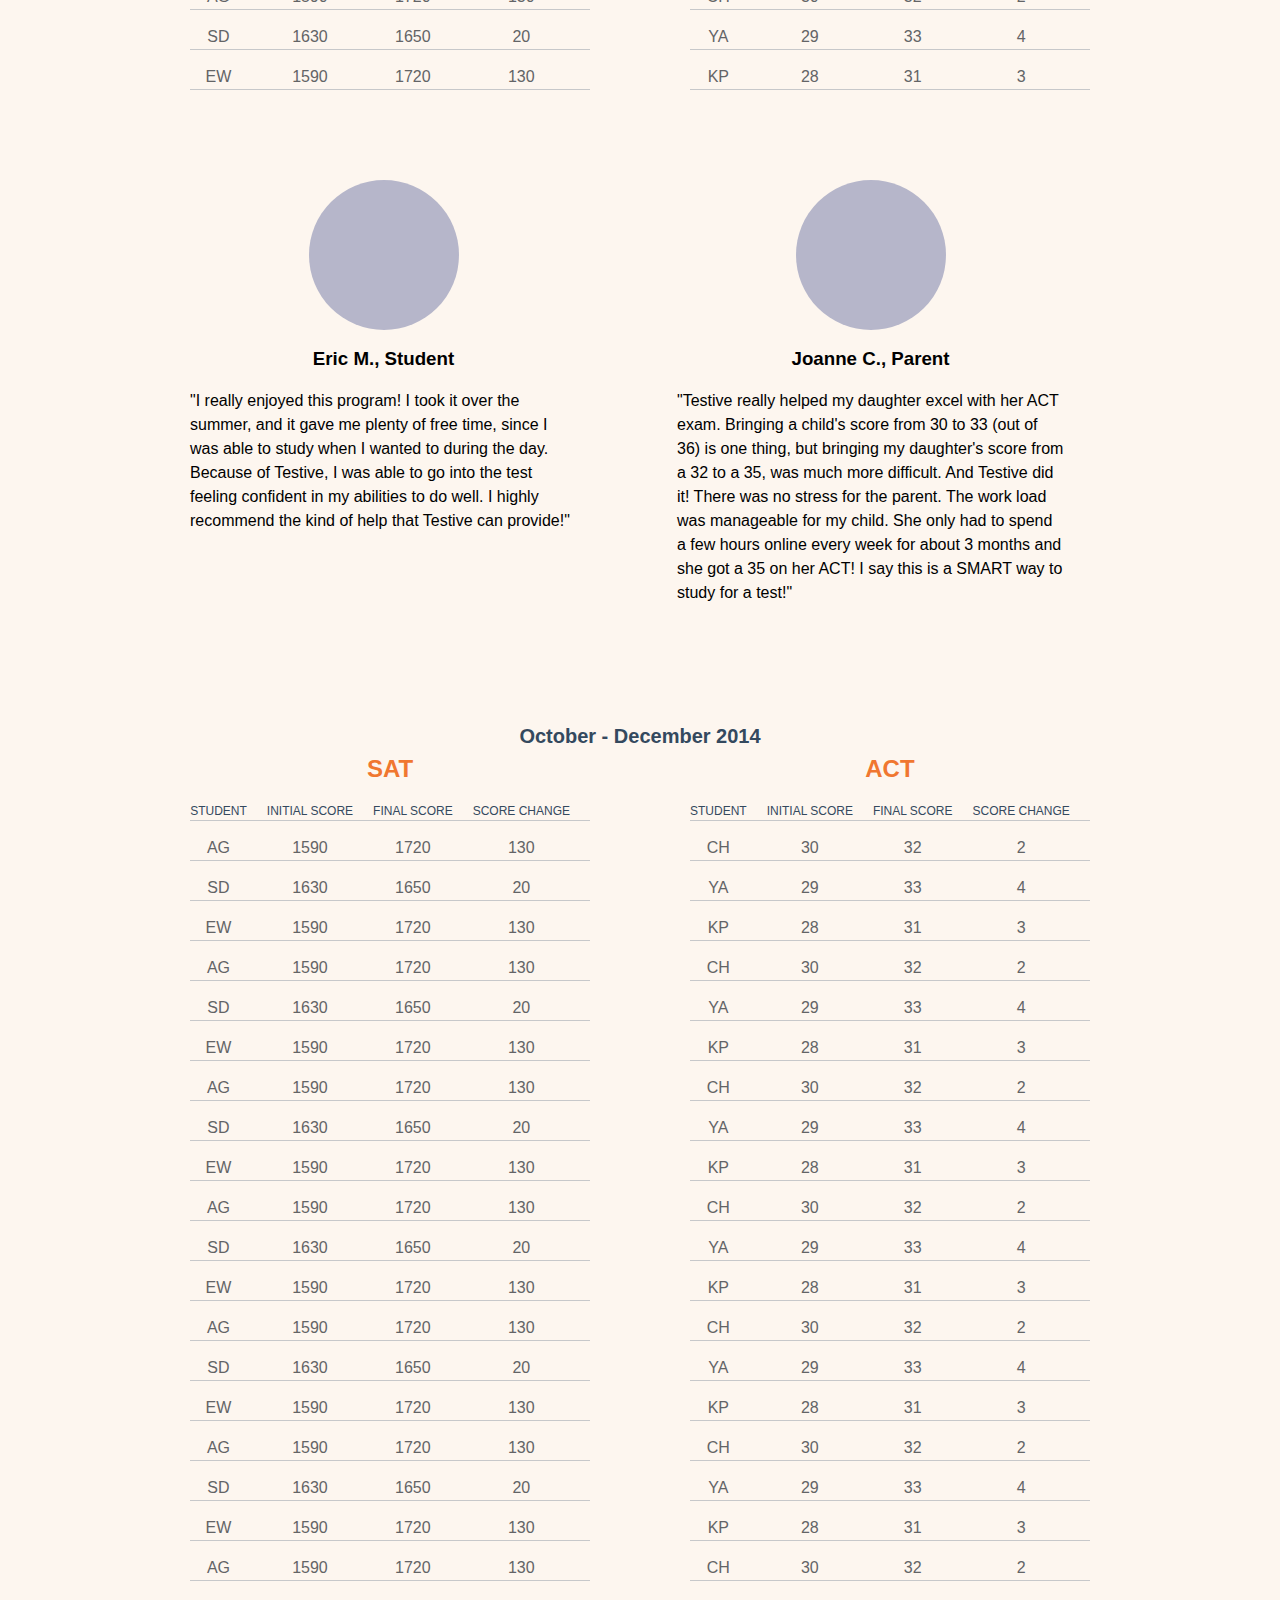
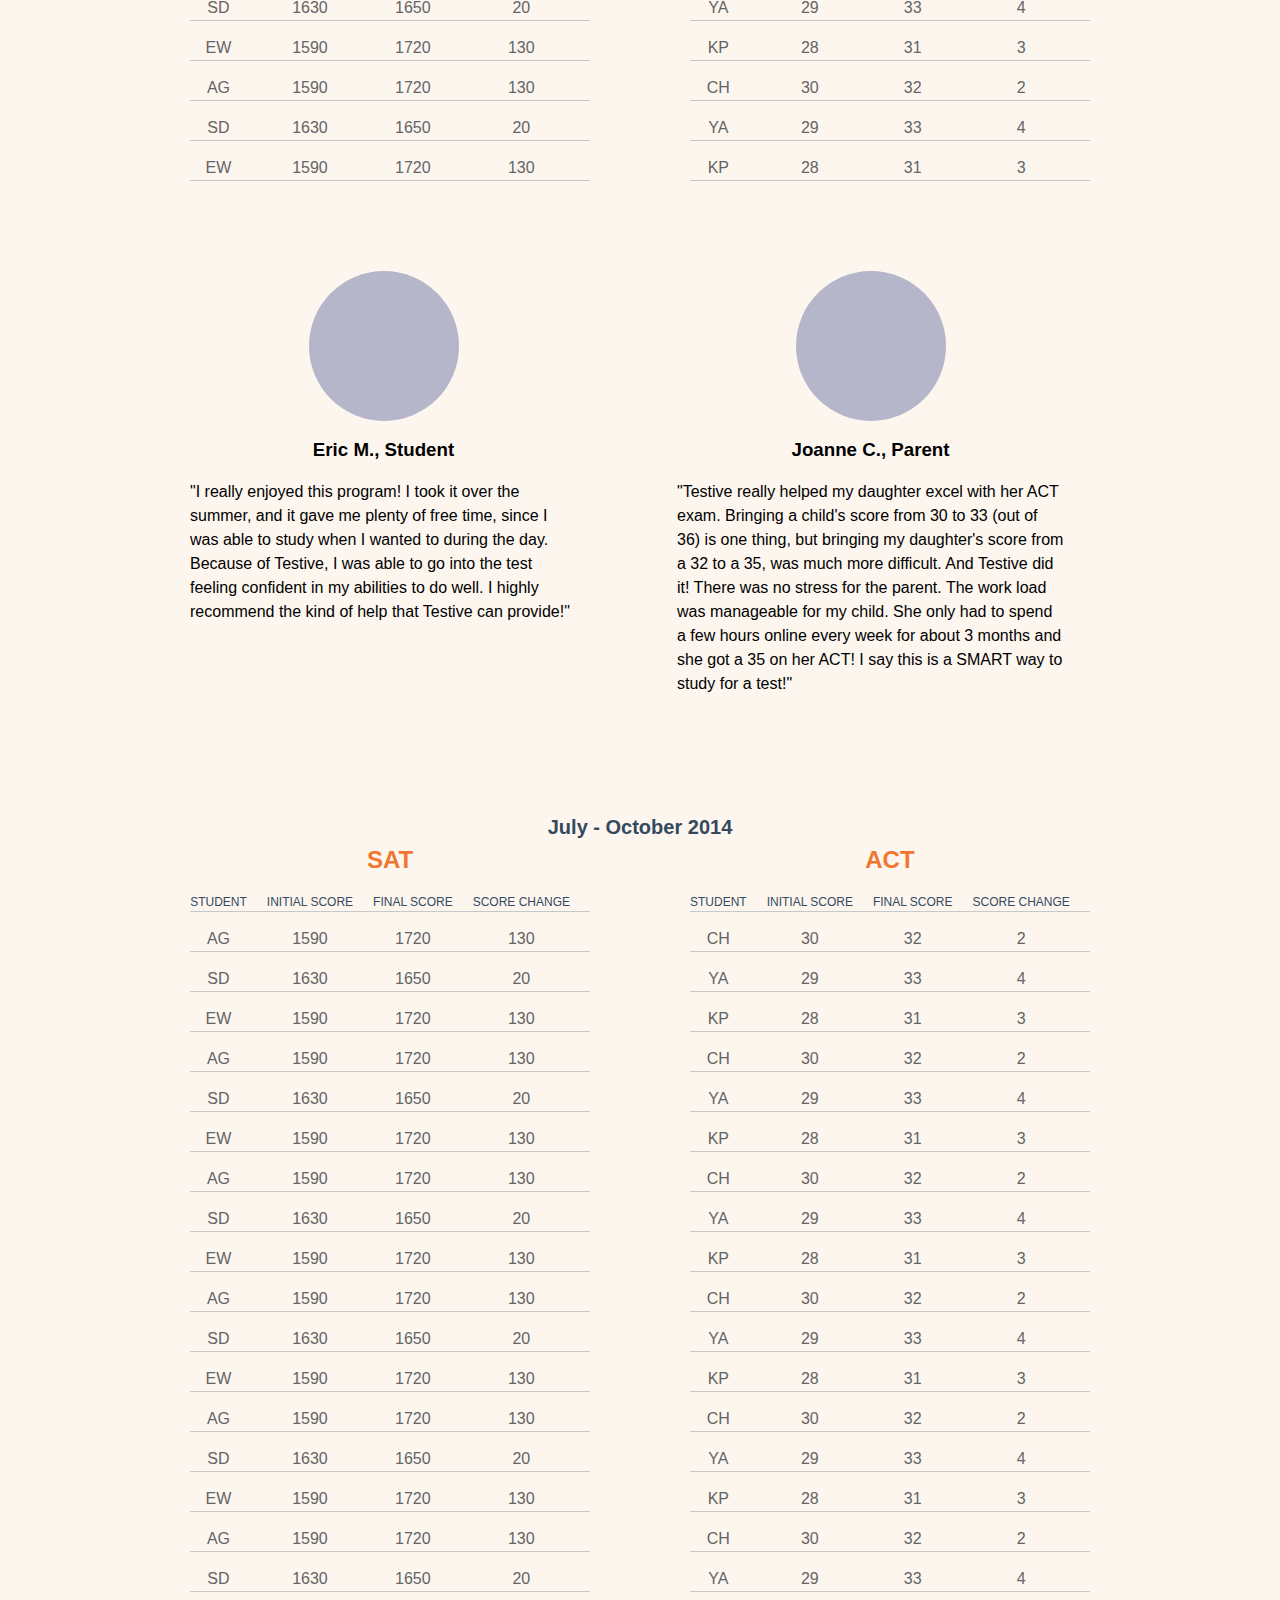
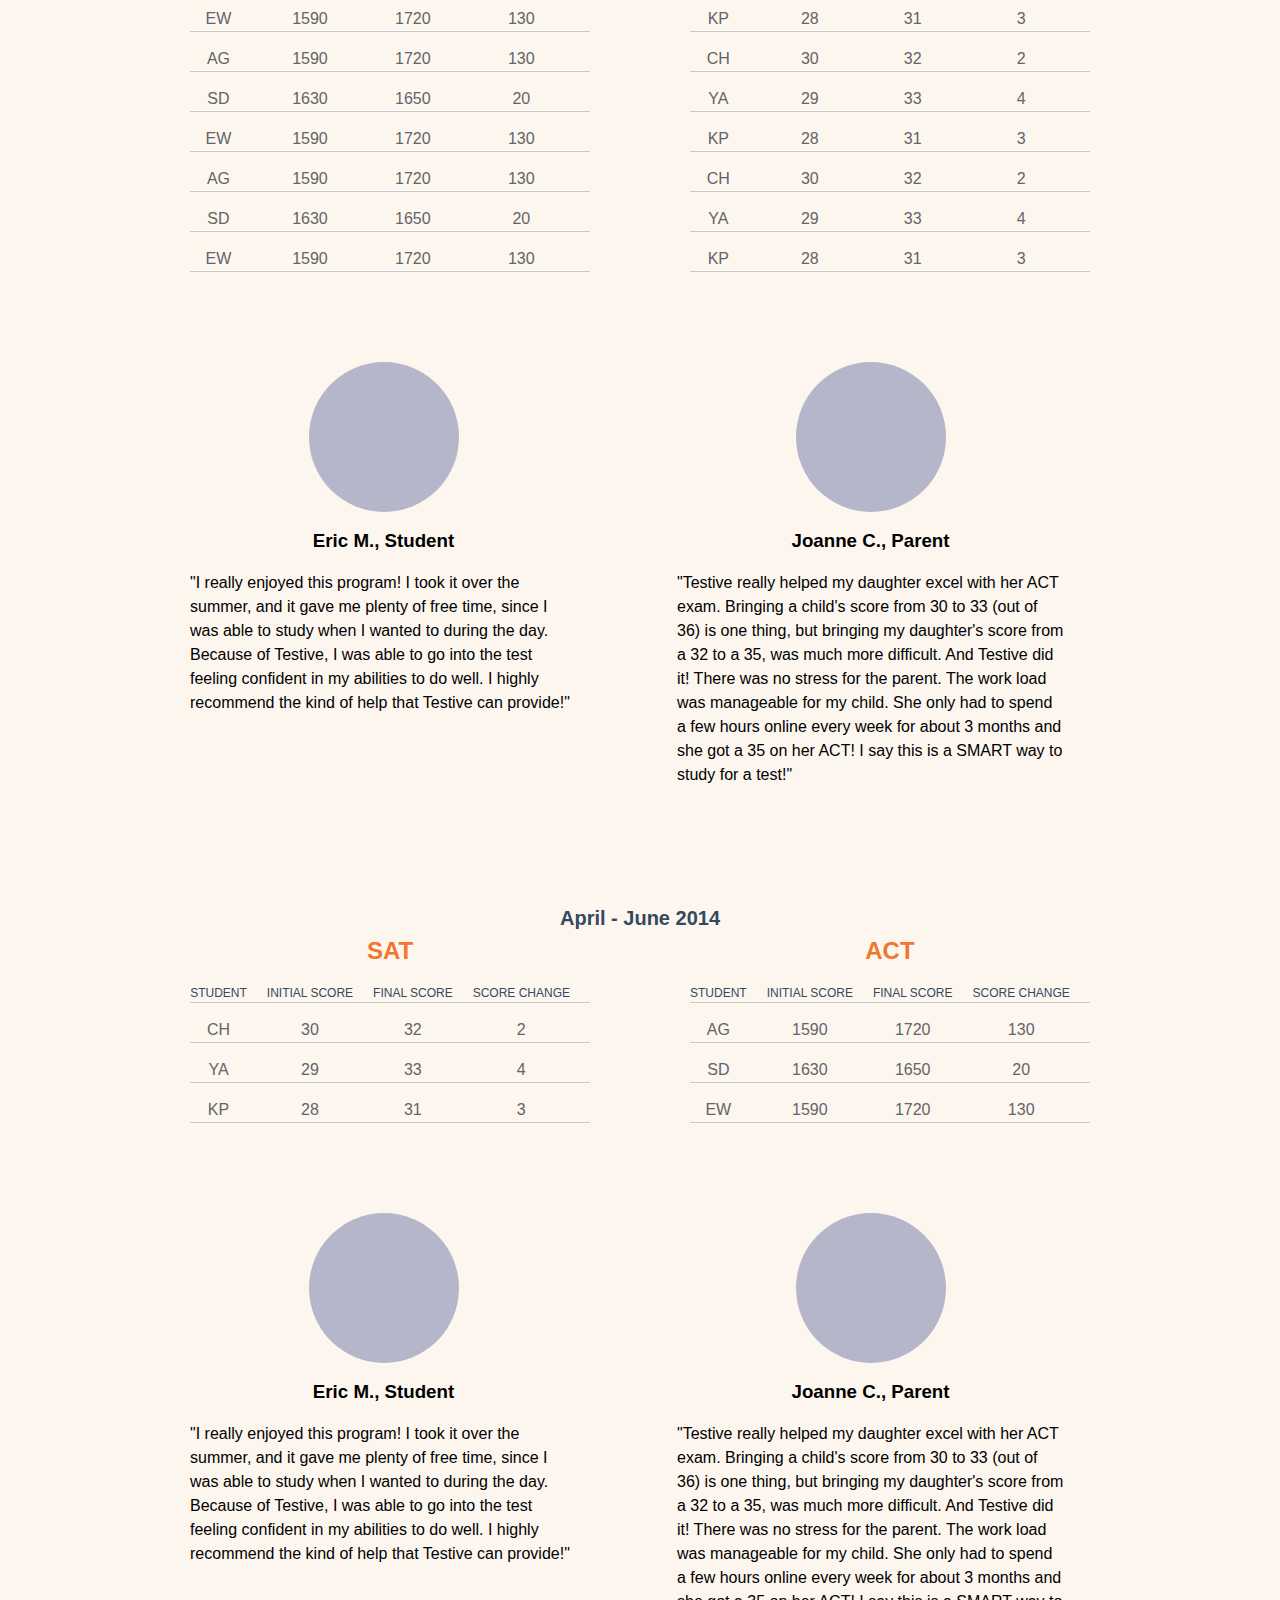
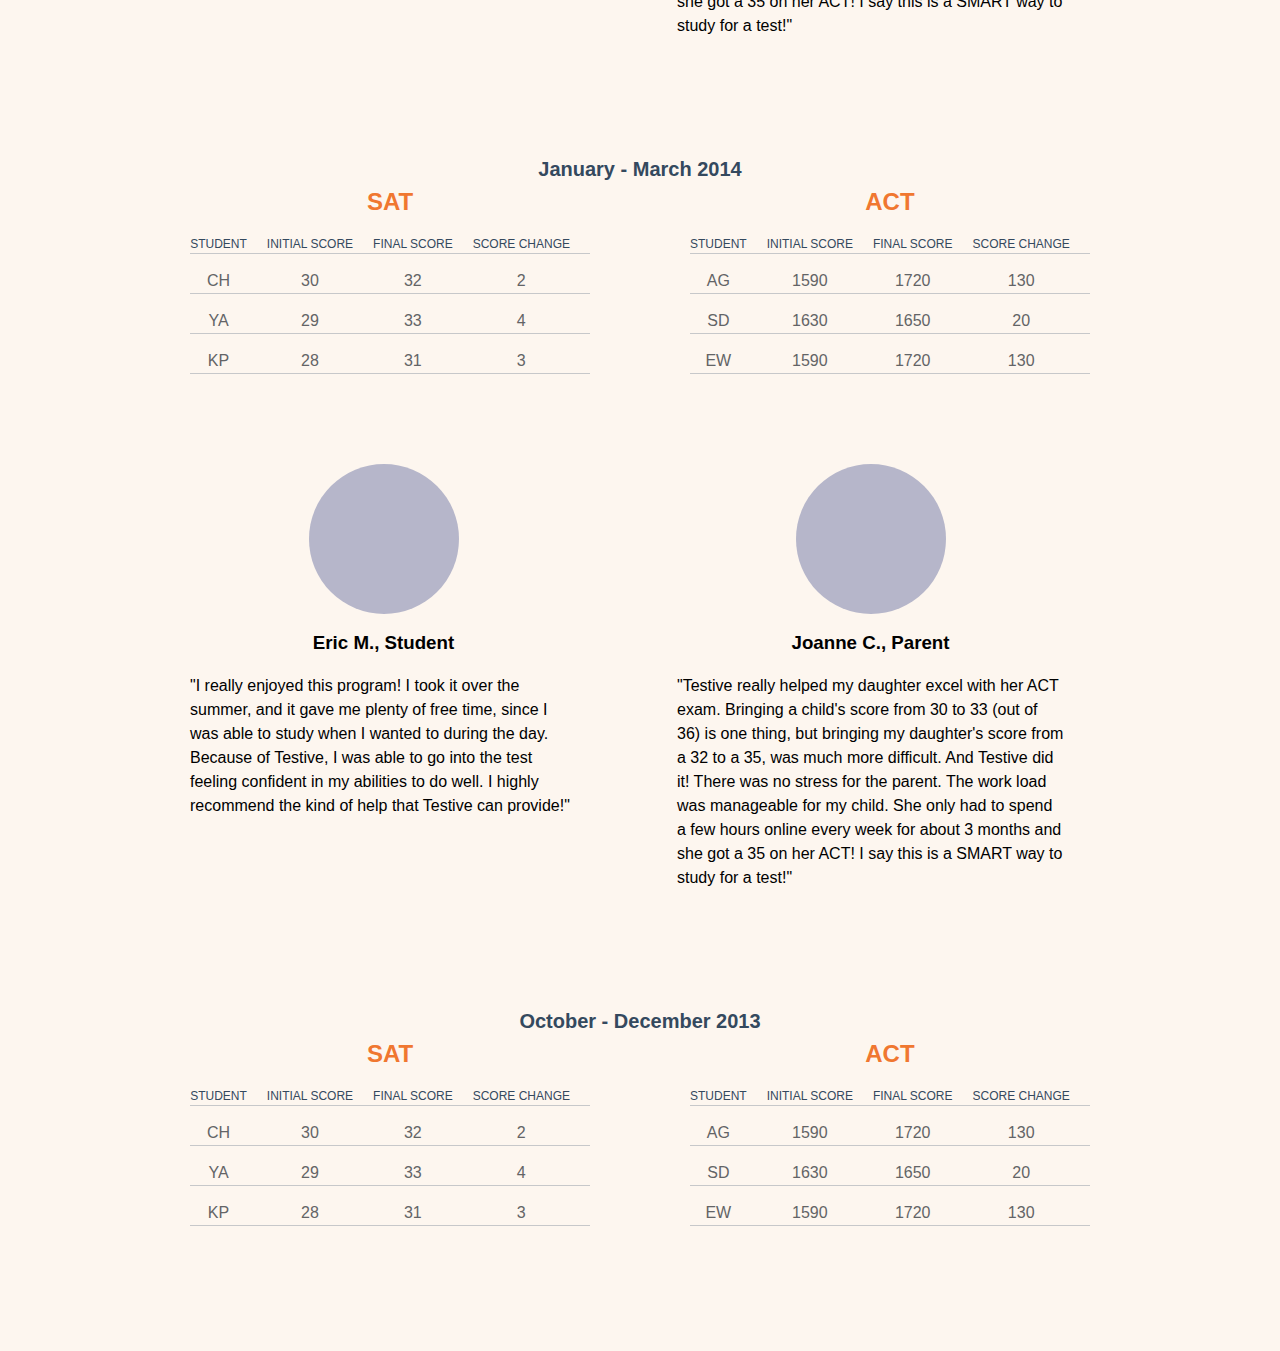
==== commit c1fc2d64: "More padding in .data-section" ====
--- a/index.html
+++ b/index.html
@@ -1101,6 +1101,8 @@
 
         </div>    
 
+        <div class="footer"></div>
+
     </body>
 
 </html>
--- a/css/styles.css
+++ b/css/styles.css
@@ -84,6 +84,7 @@
 }
 
 .data-section {
+	padding-bottom:100px;
 	padding-top:100px;
 	background-color:rgb(253, 246, 239);
 }
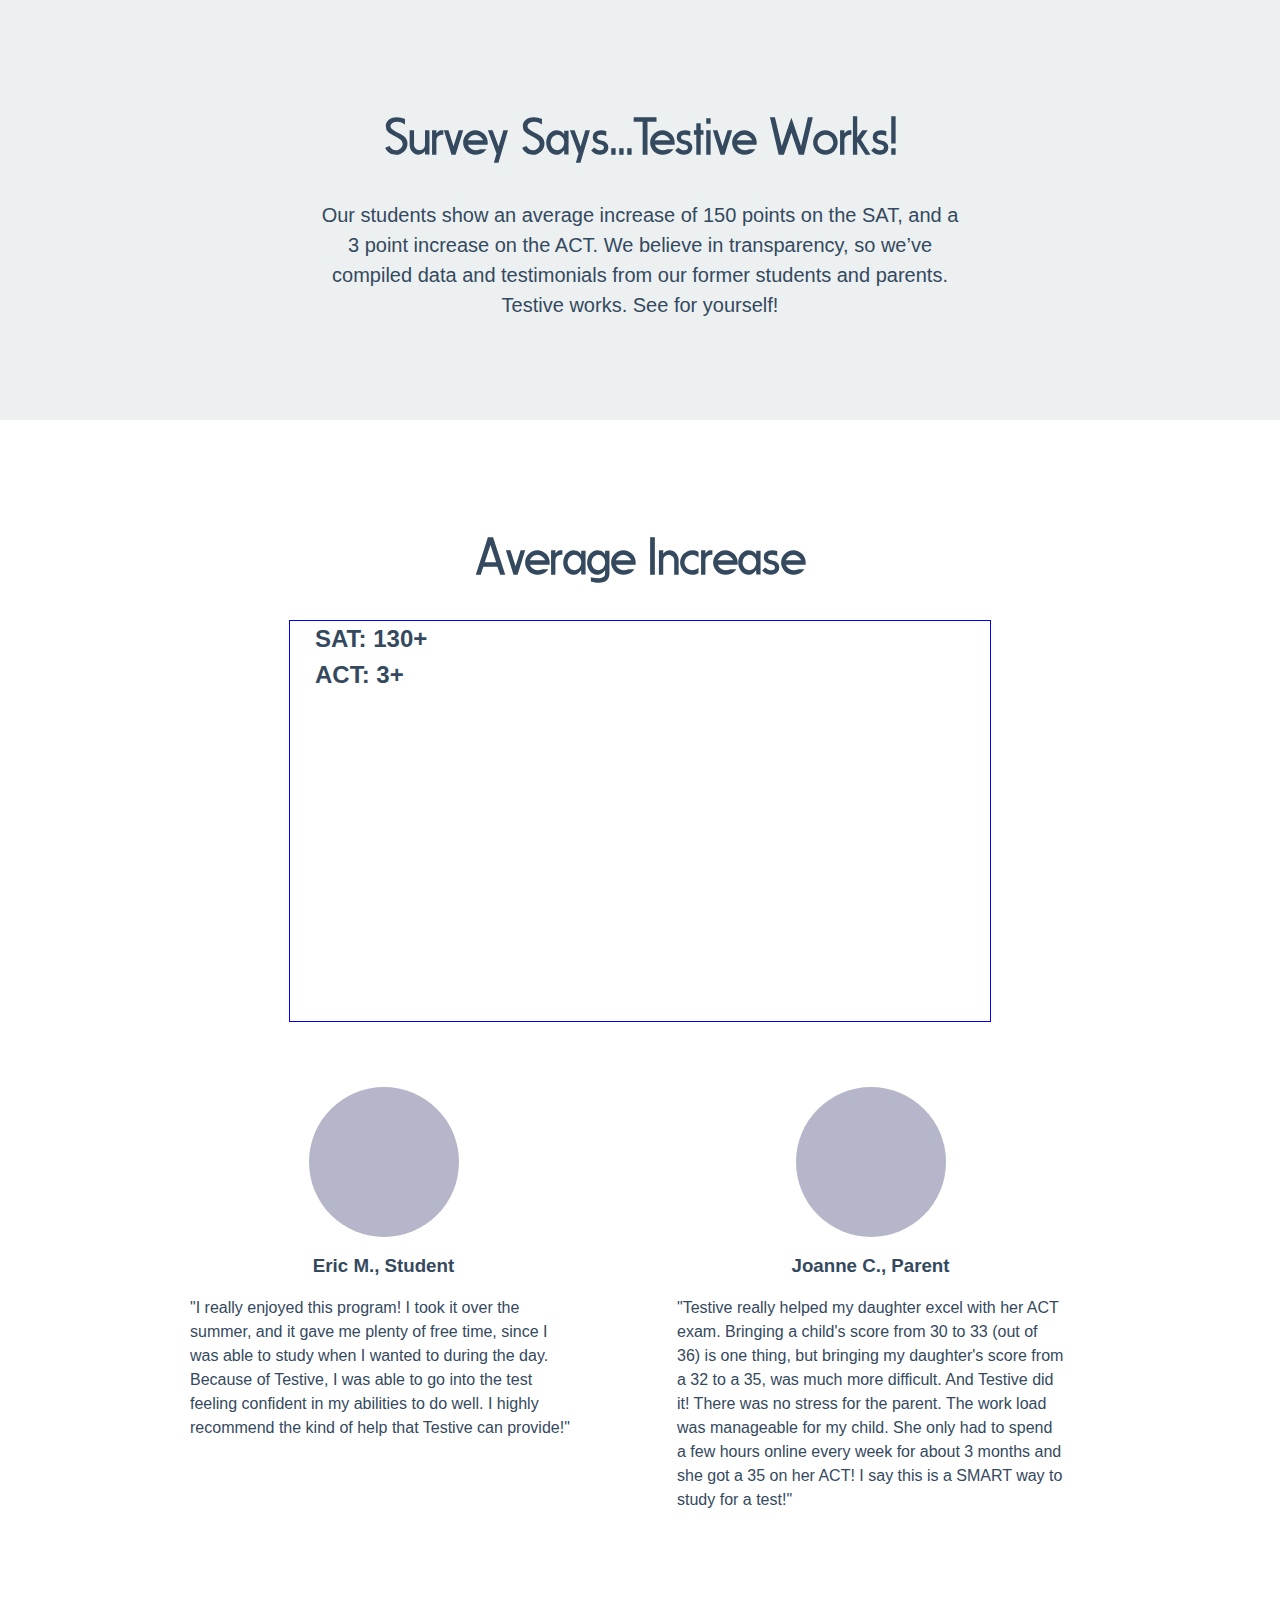
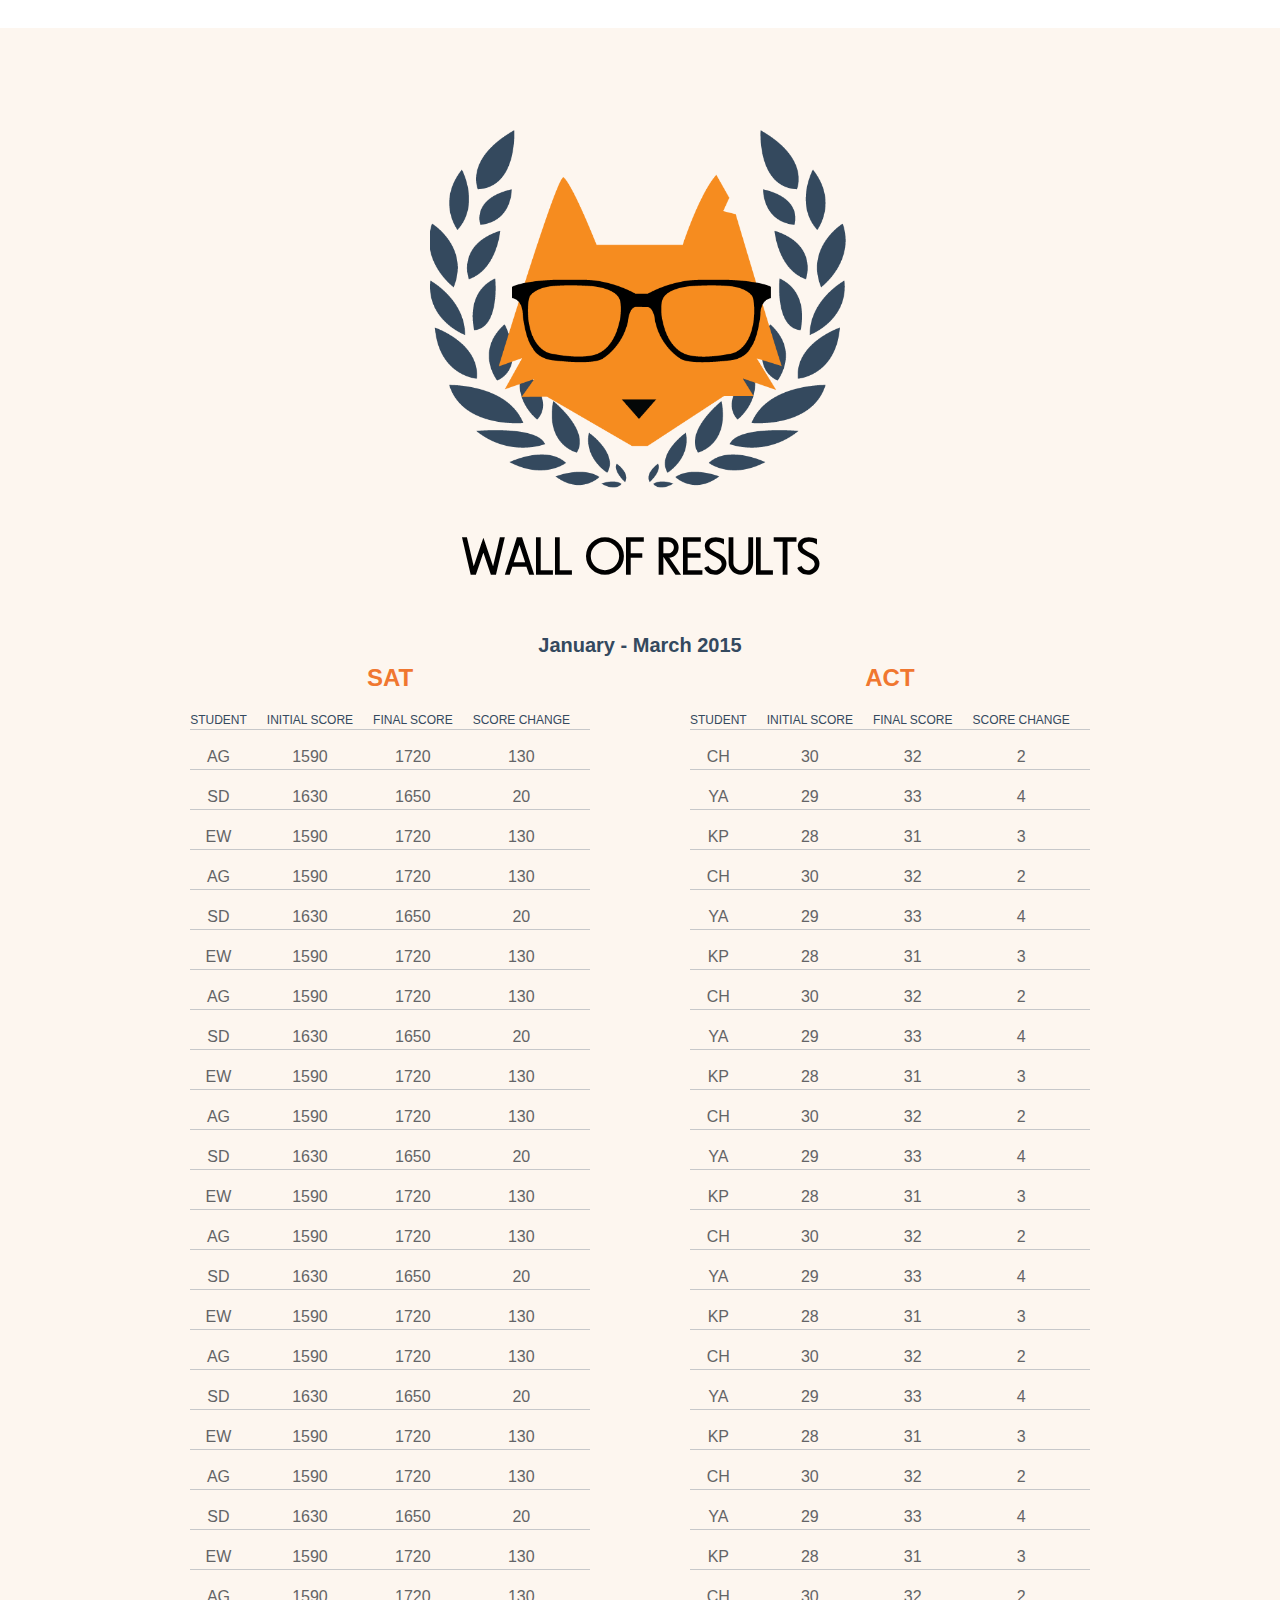
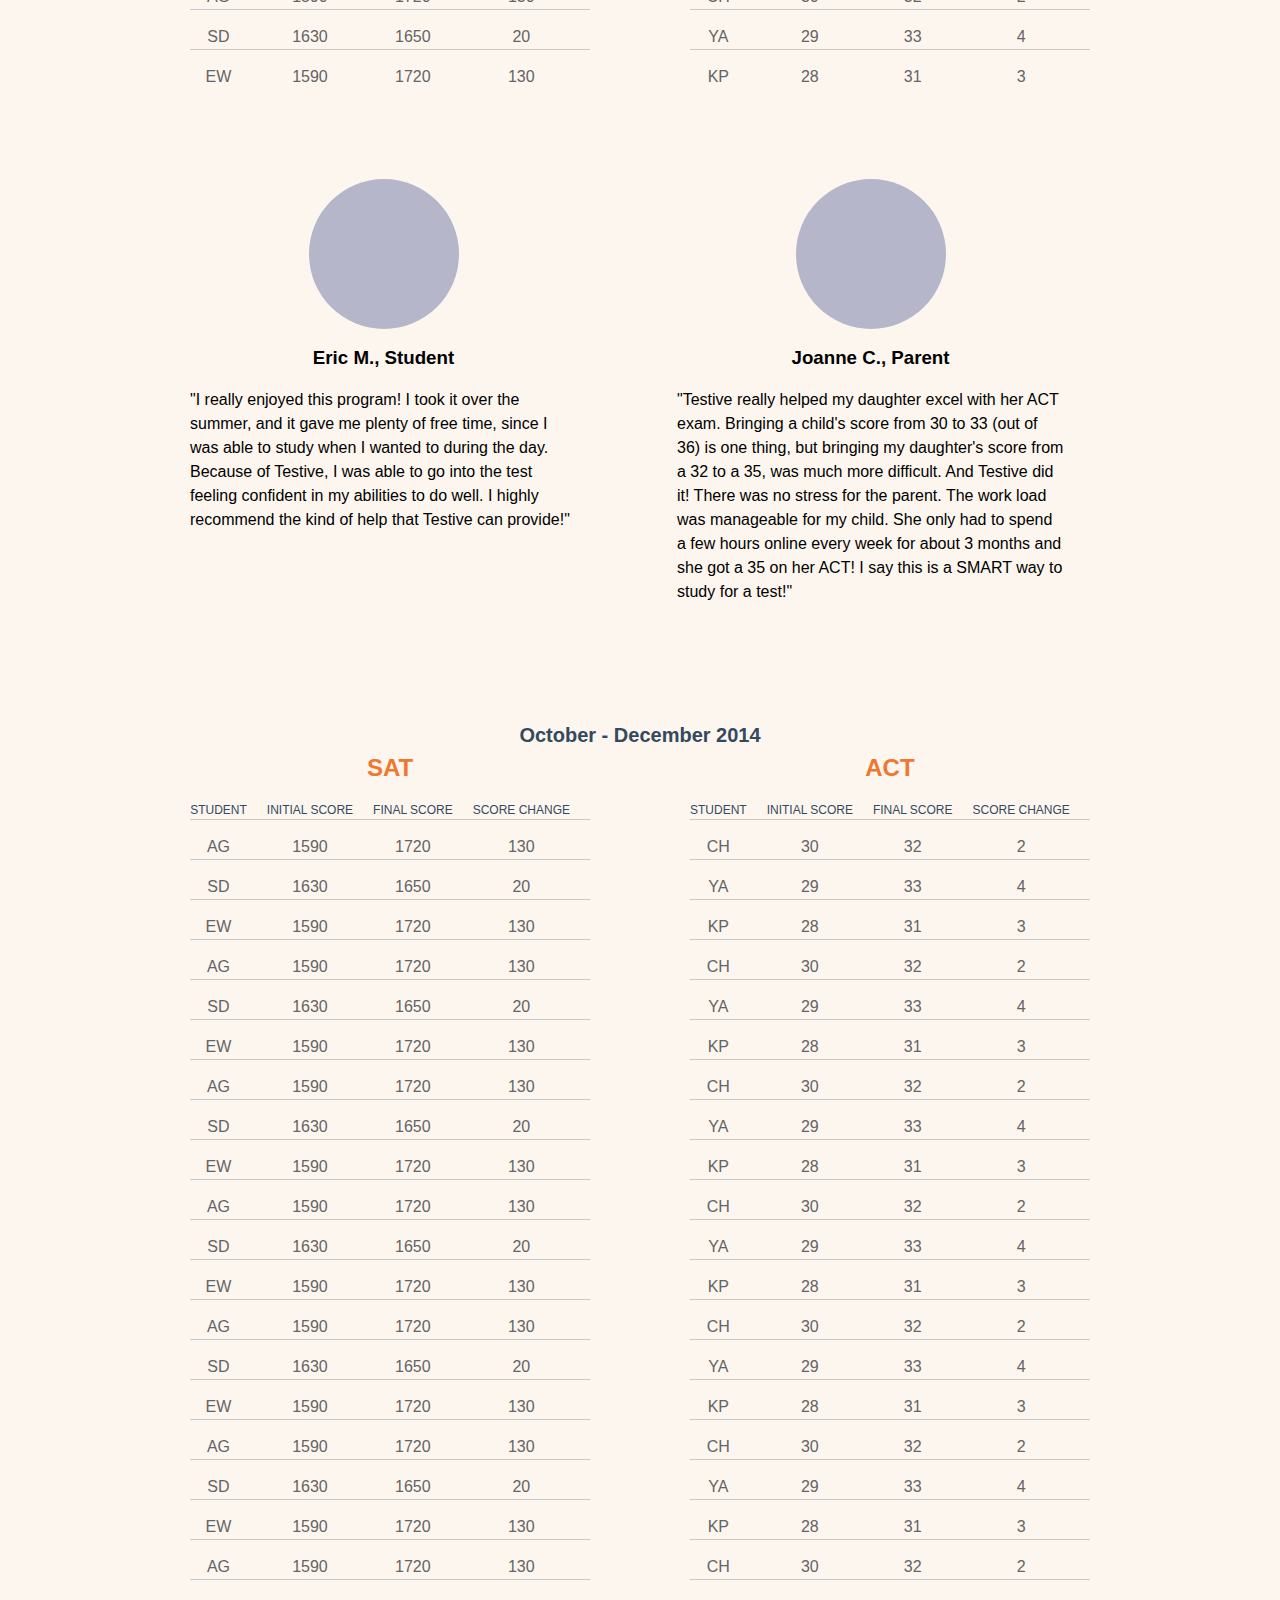
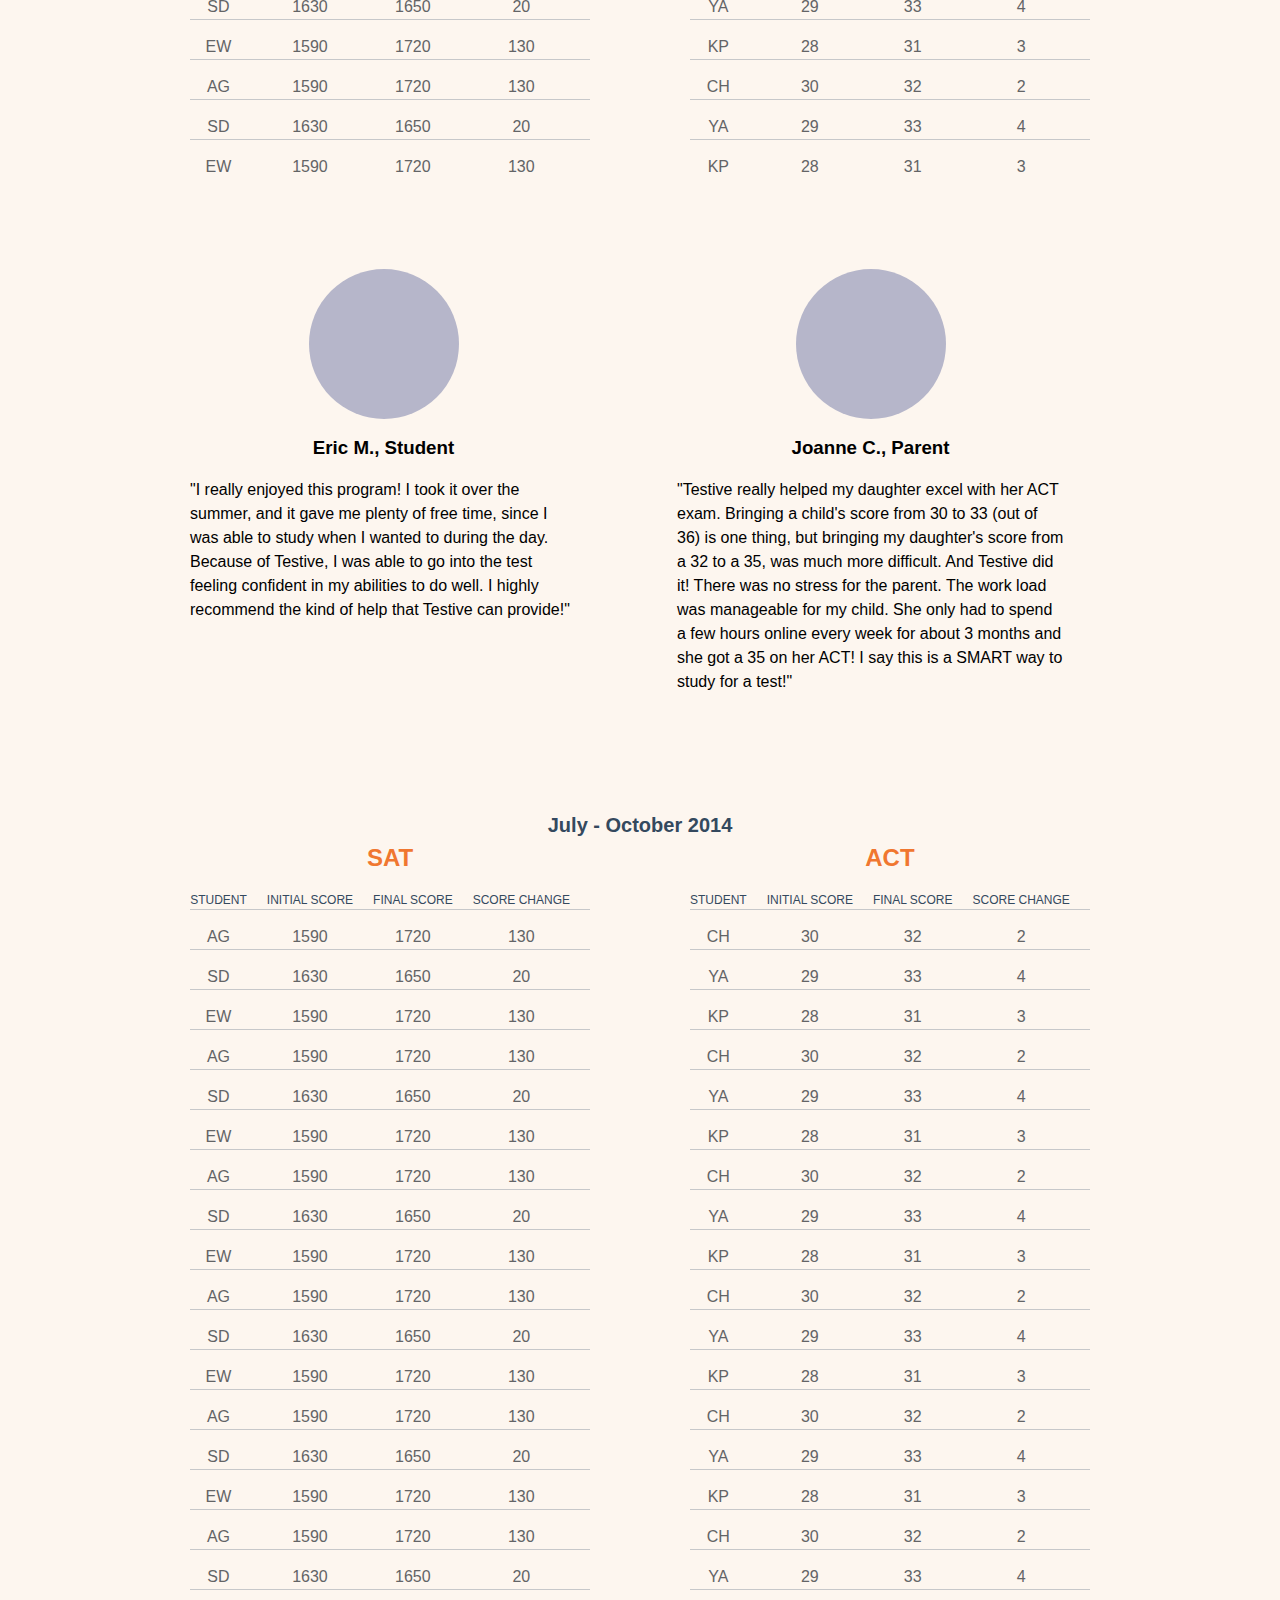
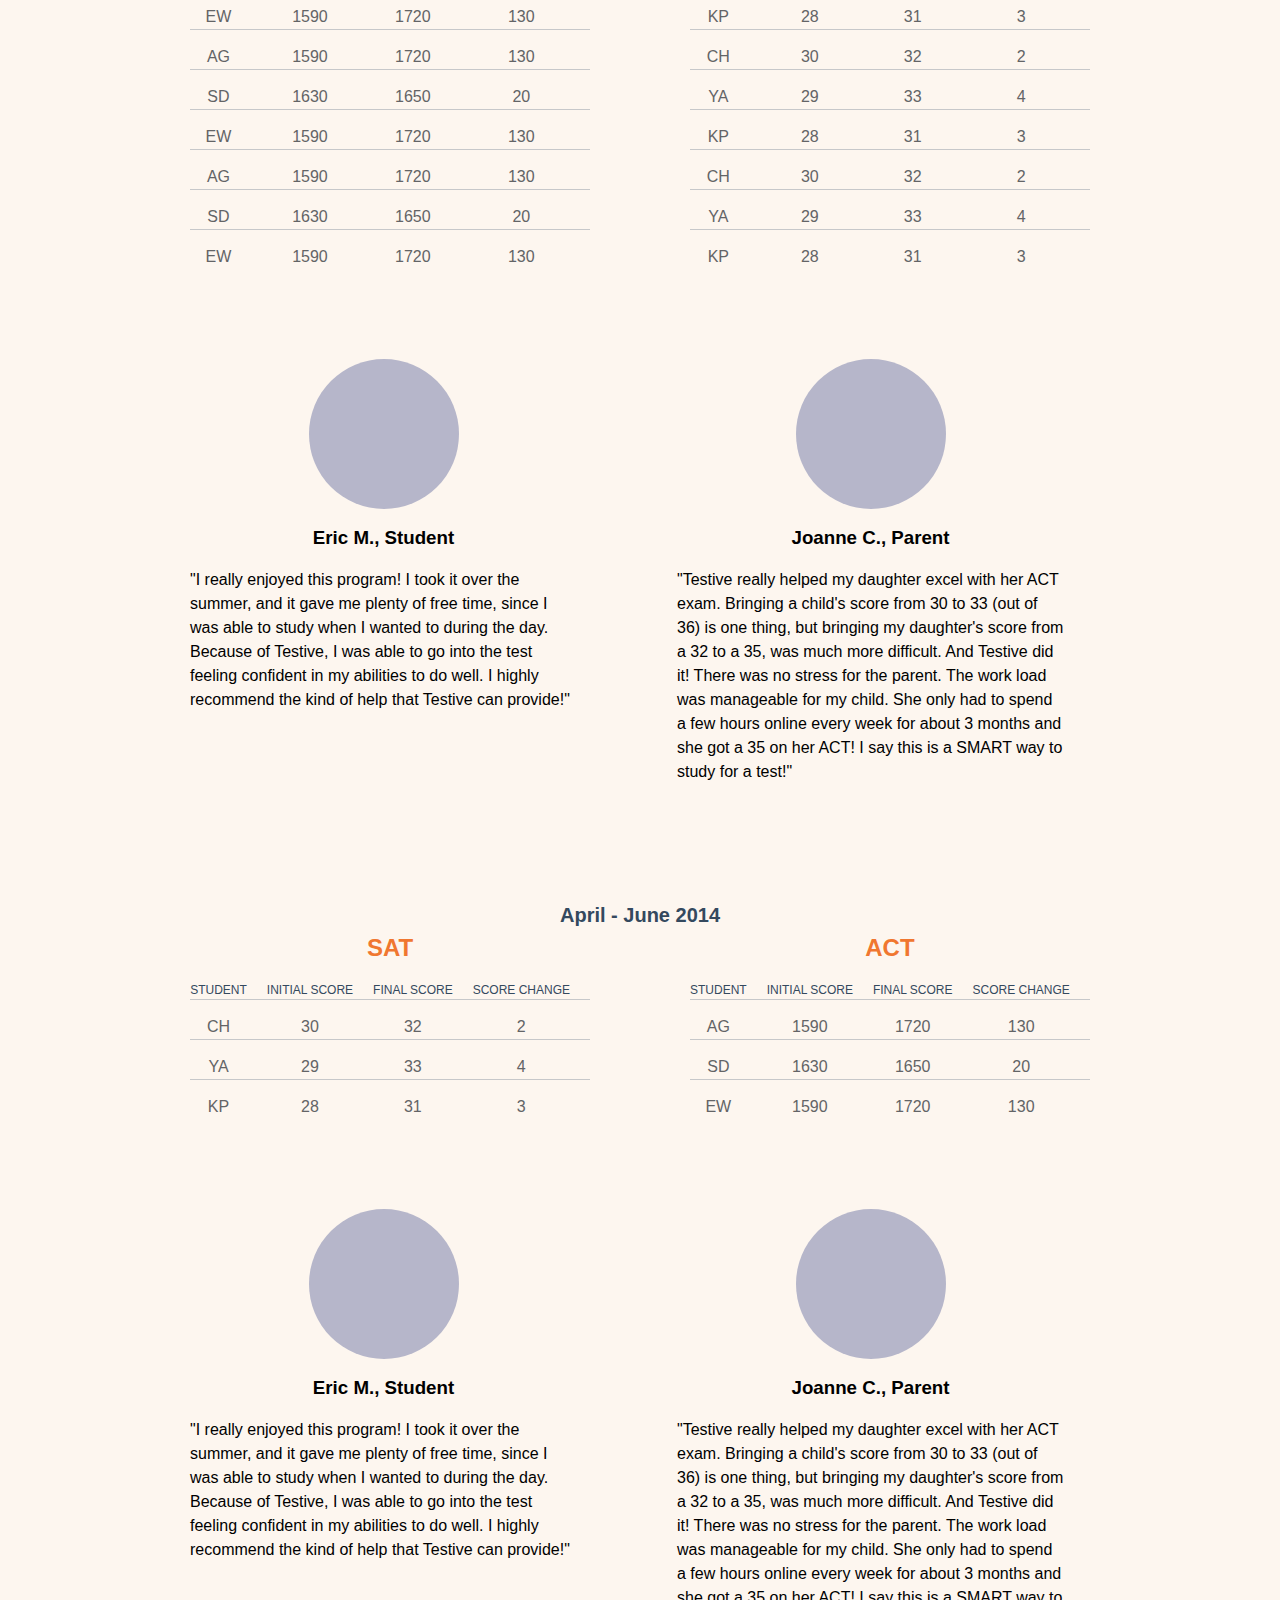
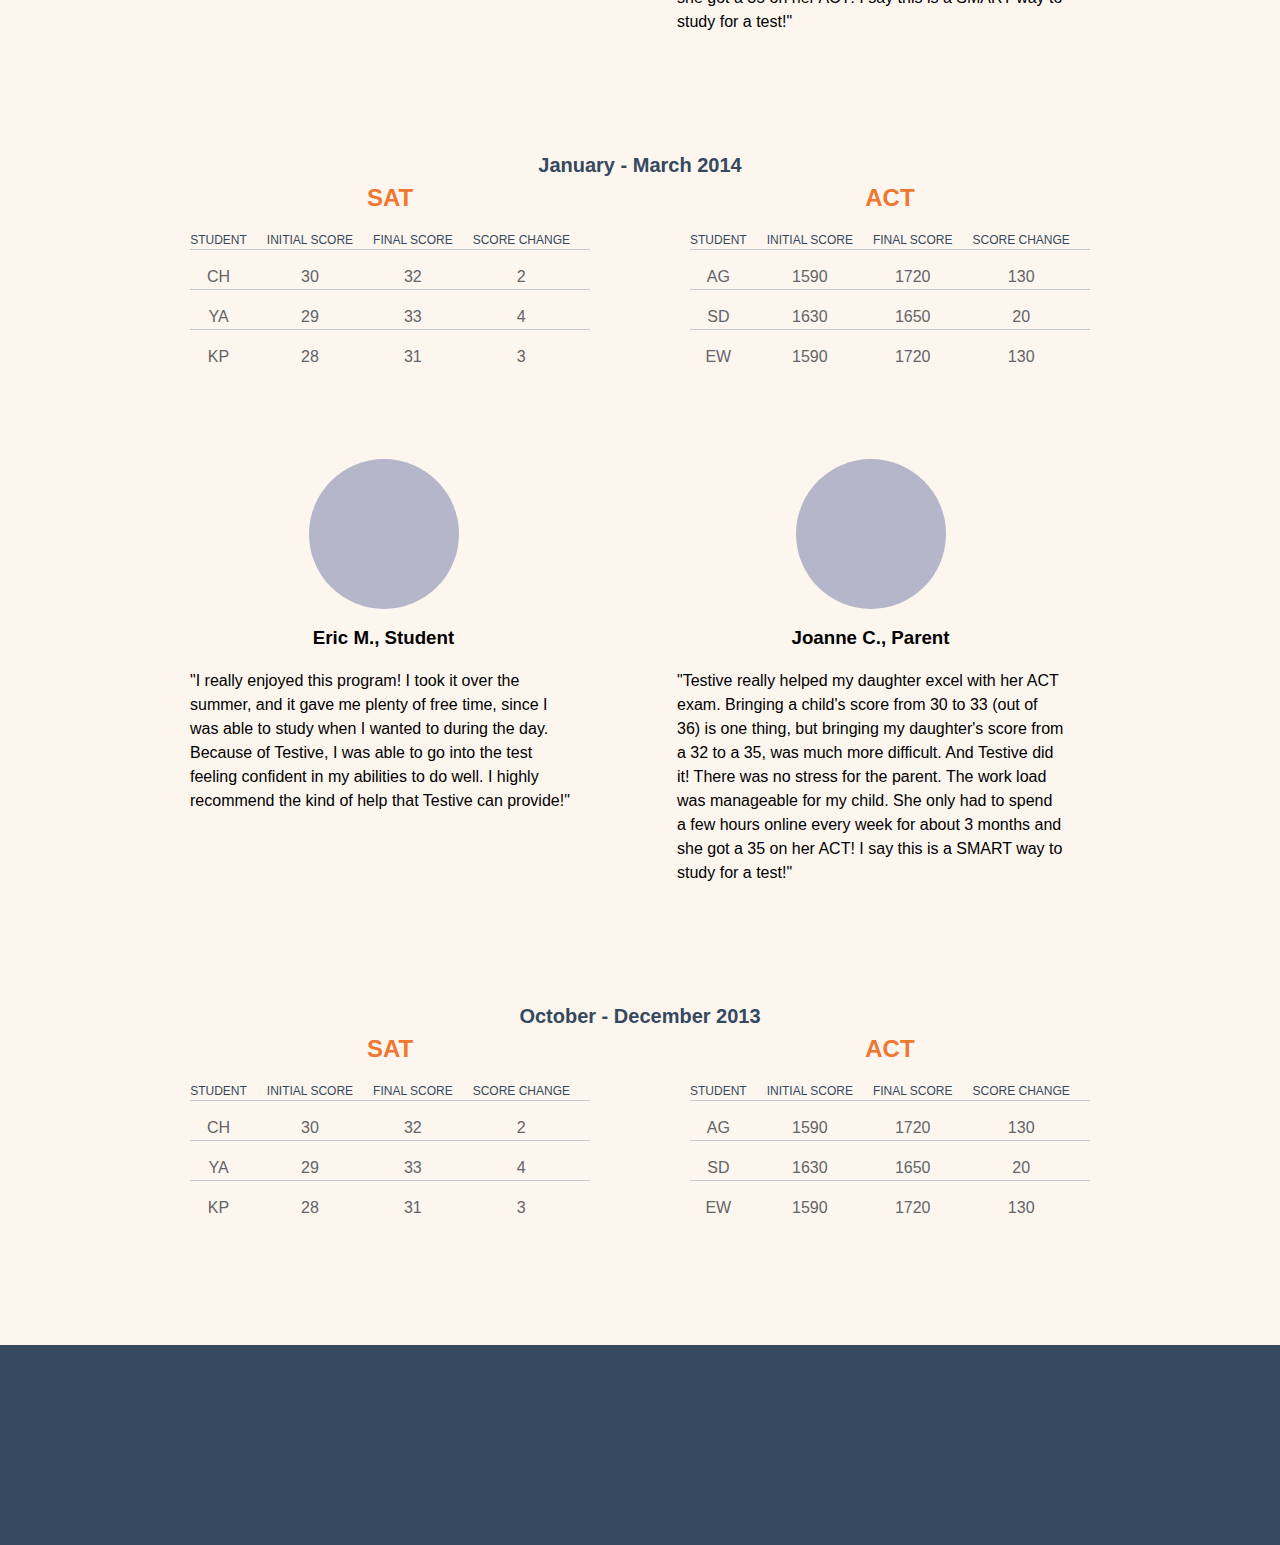
==== commit 47341048: "Deleted last border-bottom for last row in data" ====
--- a/index.html
+++ b/index.html
@@ -172,10 +172,10 @@
                             <td>1650</td>
                             <td>20</td>
                         </tr><tr>
-                            <td>EW</td>
-                            <td>1590</td>
-                            <td>1720</td>
-                            <td>130</td>
+                            <td class="last-row">EW</td>
+                            <td class="last-row">1590</td>
+                            <td class="last-row">1720</td>
+                            <td class="last-row">130</td>
                         </tr>
                     </table>     
                 </div>    
@@ -303,10 +303,10 @@
                             <td>33</td>
                             <td>4</td>
                         </tr><tr>
-                            <td>KP</td>
-                            <td>28</td>
-                            <td>31</td>
-                            <td>3</td>
+                            <td class="last-row">KP</td>
+                            <td class="last-row">28</td>
+                            <td class="last-row">31</td>
+                            <td class="last-row">3</td>
                         </tr>
                     </table>     
                 </div>    
@@ -455,10 +455,10 @@
                             <td>1650</td>
                             <td>20</td>
                         </tr><tr>
-                            <td>EW</td>
-                            <td>1590</td>
-                            <td>1720</td>
-                            <td>130</td>
+                            <td class="last-row">EW</td>
+                            <td class="last-row">1590</td>
+                            <td class="last-row">1720</td>
+                            <td class="last-row">130</td>
                         </tr>
                     </table>     
                 </div>    
@@ -586,10 +586,10 @@
                             <td>33</td>
                             <td>4</td>
                         </tr><tr>
-                            <td>KP</td>
-                            <td>28</td>
-                            <td>31</td>
-                            <td>3</td>
+                            <td class="last-row">KP</td>
+                            <td class="last-row">28</td>
+                            <td class="last-row">31</td>
+                            <td class="last-row">3</td>
                         </tr>
                     </table>     
                 </div>    
@@ -738,10 +738,10 @@
                             <td>1650</td>
                             <td>20</td>
                         </tr><tr>
-                            <td>EW</td>
-                            <td>1590</td>
-                            <td>1720</td>
-                            <td>130</td>
+                            <td class="last-row">EW</td>
+                            <td class="last-row">1590</td>
+                            <td class="last-row">1720</td>
+                            <td class="last-row">130</td>
                         </tr>
                     </table>     
                 </div>    
@@ -869,10 +869,10 @@
                             <td>33</td>
                             <td>4</td>
                         </tr><tr>
-                            <td>KP</td>
-                            <td>28</td>
-                            <td>31</td>
-                            <td>3</td>
+                            <td class="last-row">KP</td>
+                            <td class="last-row">28</td>
+                            <td class="last-row">31</td>
+                            <td class="last-row">3</td>
                         </tr>
                     </table>     
                 </div>    
@@ -917,10 +917,10 @@
                             <td>33</td>
                             <td>4</td>
                         </tr><tr>
-                            <td>KP</td>
-                            <td>28</td>
-                            <td>31</td>
-                            <td>3</td>
+                            <td class="last-row">KP</td>
+                            <td class="last-row">28</td>
+                            <td class="last-row">31</td>
+                            <td class="last-row">3</td>
                         </tr>
                     </table>    
                 </div>    
@@ -943,10 +943,10 @@
                             <td>1650</td>
                             <td>20</td>
                         </tr><tr>
-                            <td>EW</td>
-                            <td>1590</td>
-                            <td>1720</td>
-                            <td>130</td>
+                            <td class="last-row">EW</td>
+                            <td class="last-row">1590</td>
+                            <td class="last-row">1720</td>
+                            <td class="last-row">130</td>
                         </tr>
                     </table> 
                 </div>    
@@ -990,10 +990,10 @@
                             <td>33</td>
                             <td>4</td>
                         </tr><tr>
-                            <td>KP</td>
-                            <td>28</td>
-                            <td>31</td>
-                            <td>3</td>
+                            <td class="last-row">KP</td>
+                            <td class="last-row">28</td>
+                            <td class="last-row">31</td>
+                            <td class="last-row">3</td>
                         </tr>
                     </table>    
                 </div>    
@@ -1016,10 +1016,10 @@
                             <td>1650</td>
                             <td>20</td>
                         </tr><tr>
-                            <td>EW</td>
-                            <td>1590</td>
-                            <td>1720</td>
-                            <td>130</td>
+                            <td class="last-row">EW</td>
+                            <td class="last-row">1590</td>
+                            <td class="last-row">1720</td>
+                            <td class="last-row">130</td>
                         </tr>
                     </table> 
                 </div> 
@@ -1063,10 +1063,10 @@
                             <td>33</td>
                             <td>4</td>
                         </tr><tr>
-                            <td>KP</td>
-                            <td>28</td>
-                            <td>31</td>
-                            <td>3</td>
+                            <td class="last-row">KP</td>
+                            <td class="last-row">28</td>
+                            <td class="last-row">31</td>
+                            <td class="last-row">3</td>
                         </tr>
                     </table>    
                 </div>    
@@ -1089,10 +1089,10 @@
                             <td>1650</td>
                             <td>20</td>
                         </tr><tr>
-                            <td>EW</td>
-                            <td>1590</td>
-                            <td>1720</td>
-                            <td>130</td>
+                            <td class="last-row">EW</td>
+                            <td class="last-row">1590</td>
+                            <td class="last-row">1720</td>
+                            <td class="last-row">130</td>
                         </tr>
                     </table> 
                 </div>    
--- a/css/styles.css
+++ b/css/styles.css
@@ -5,9 +5,9 @@
  }
 
 h1 {
+	font-family:'fundamental__brigade_scvhlaRg';
 	font-size:50px;
 	padding-bottom:25px;
-    font-family: 'fundamental__brigade_scvhlaRg';
 }
 
 h2 {
@@ -22,14 +22,15 @@
 .intro-section {
 	background-color:#ecf0f1;
 	color:#34495e;
+	padding-bottom:100px;
 	padding-top:100px;
-	padding-bottom:100px;
 }
 
 .mission-statement {
 	font-size:20px;
+	margin:0 auto;
 	max-width:640px;
-	margin:0 auto;
+
 }
 
 .average_increase-section {
@@ -39,14 +40,12 @@
 }
 
 .graph {
+	background-color:white;
 	border:1px solid blue;
-	background-color:white;
+	height:400px;
+	margin:0 auto 25px auto;
+	vertical-align:middle;
 	width:700px;
-	height:400px;
-	margin-left:auto;
-	margin-right:auto;
-	margin-bottom:25px;
-	vertical-align:middle;
 }
 
 .graph-text {
@@ -55,17 +54,17 @@
 }
 
 .circle {
+	background-color:rgb(182, 182, 202);
 	border-radius:50%;
+	height:150px;
+	margin:15px auto;
 	width:150px;
-	height:150px;
-	background-color:rgb(182, 182, 202);
-	margin:15px auto;
 }
 
 .testimonials-section {
 	clear:both;
 	display:table;
-	margin: 50px auto 100px auto;
+	margin:50px auto 100px auto;
 	max-width:900px;
 }
 
@@ -84,9 +83,9 @@
 }
 
 .data-section {
+	background-color:rgb(253, 246, 239);
 	padding-bottom:100px;
 	padding-top:100px;
-	background-color:rgb(253, 246, 239);
 }
 
 img {
@@ -115,7 +114,7 @@
 
 .table_test_type {
 	color:#f07730;
-	font-size: 24px;
+	font-size:24px;
 }
 
 .table_categories {
@@ -134,7 +133,16 @@
 
 
 td {
-	padding-right: 20px;
-  	padding-top: 15px;
-  	border-bottom: 1px solid #c7c8ca;
+  	border-bottom:1px solid #c7c8ca;
+	padding-right:20px;
+  	padding-top:15px;
 }
+
+.last-row{
+	border-bottom:none;
+}
+
+.footer {
+	background-color:#34495e;
+	height:200px;
+}
